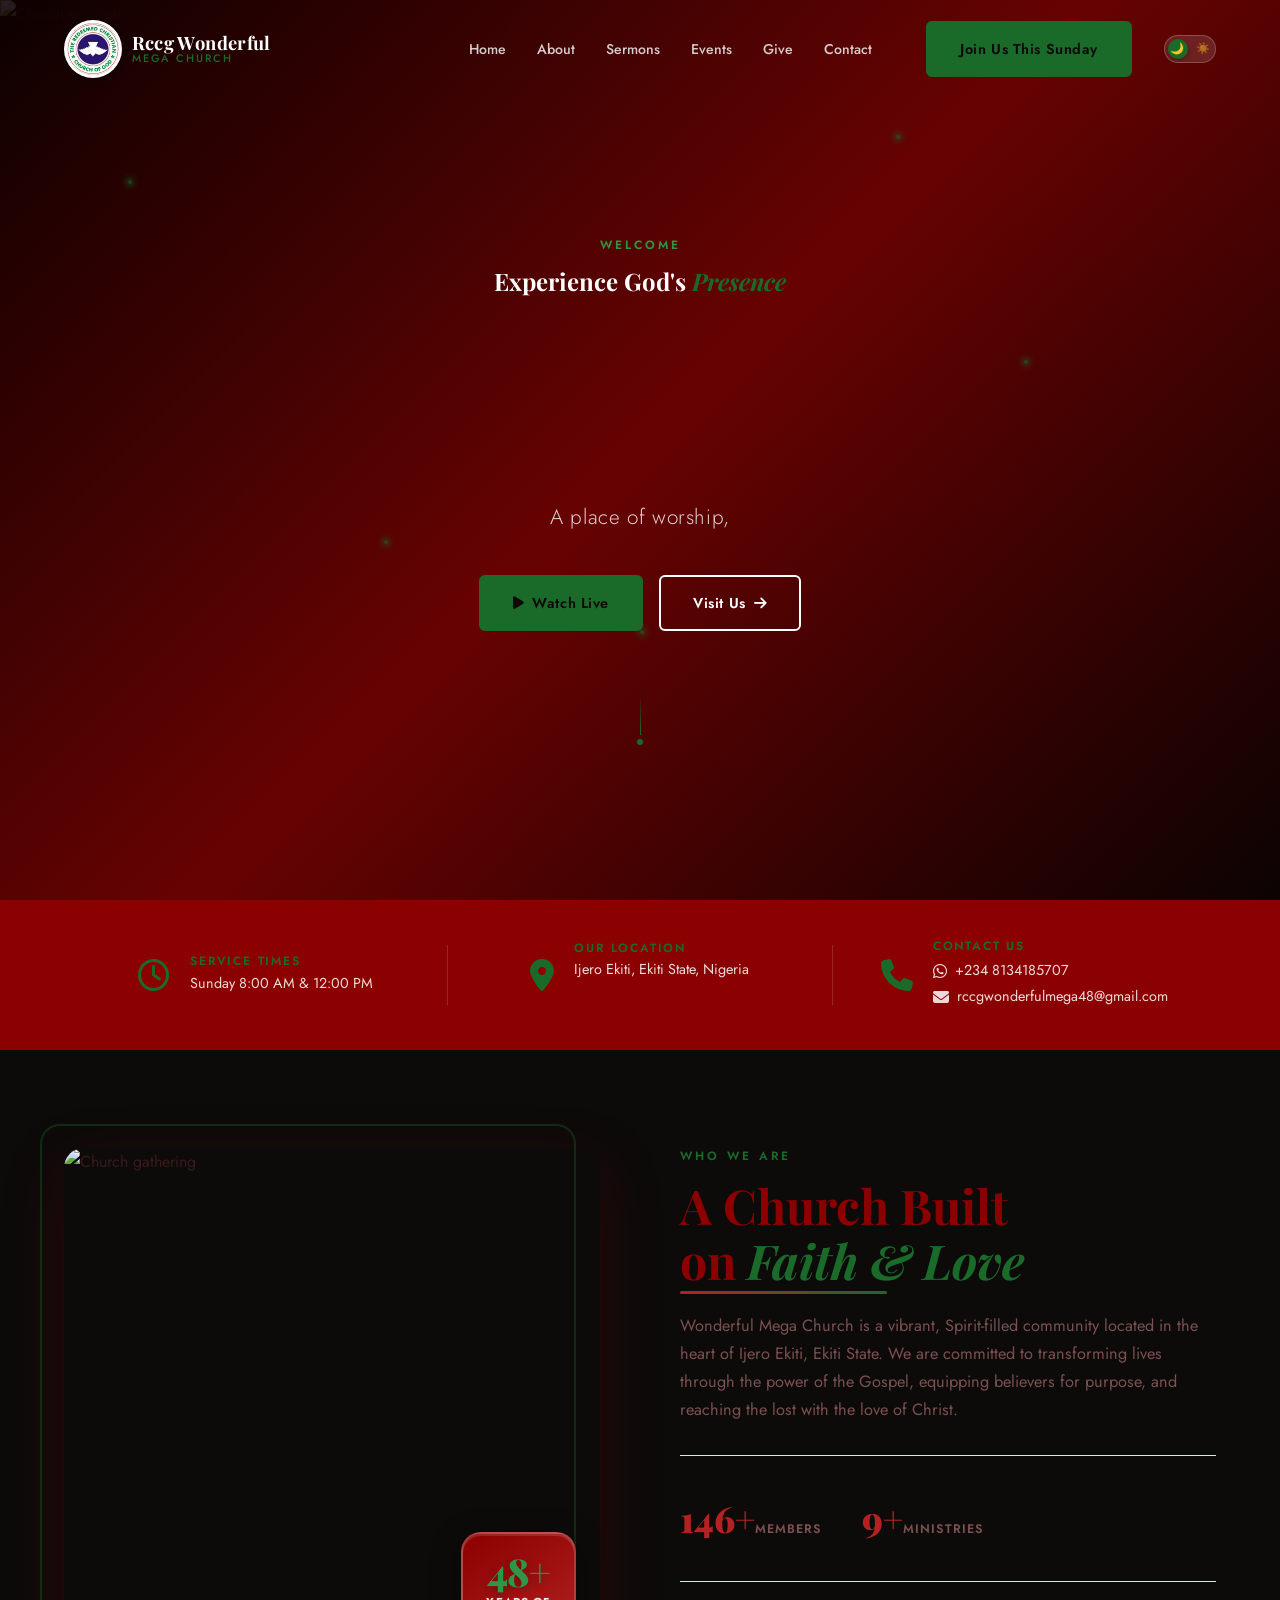
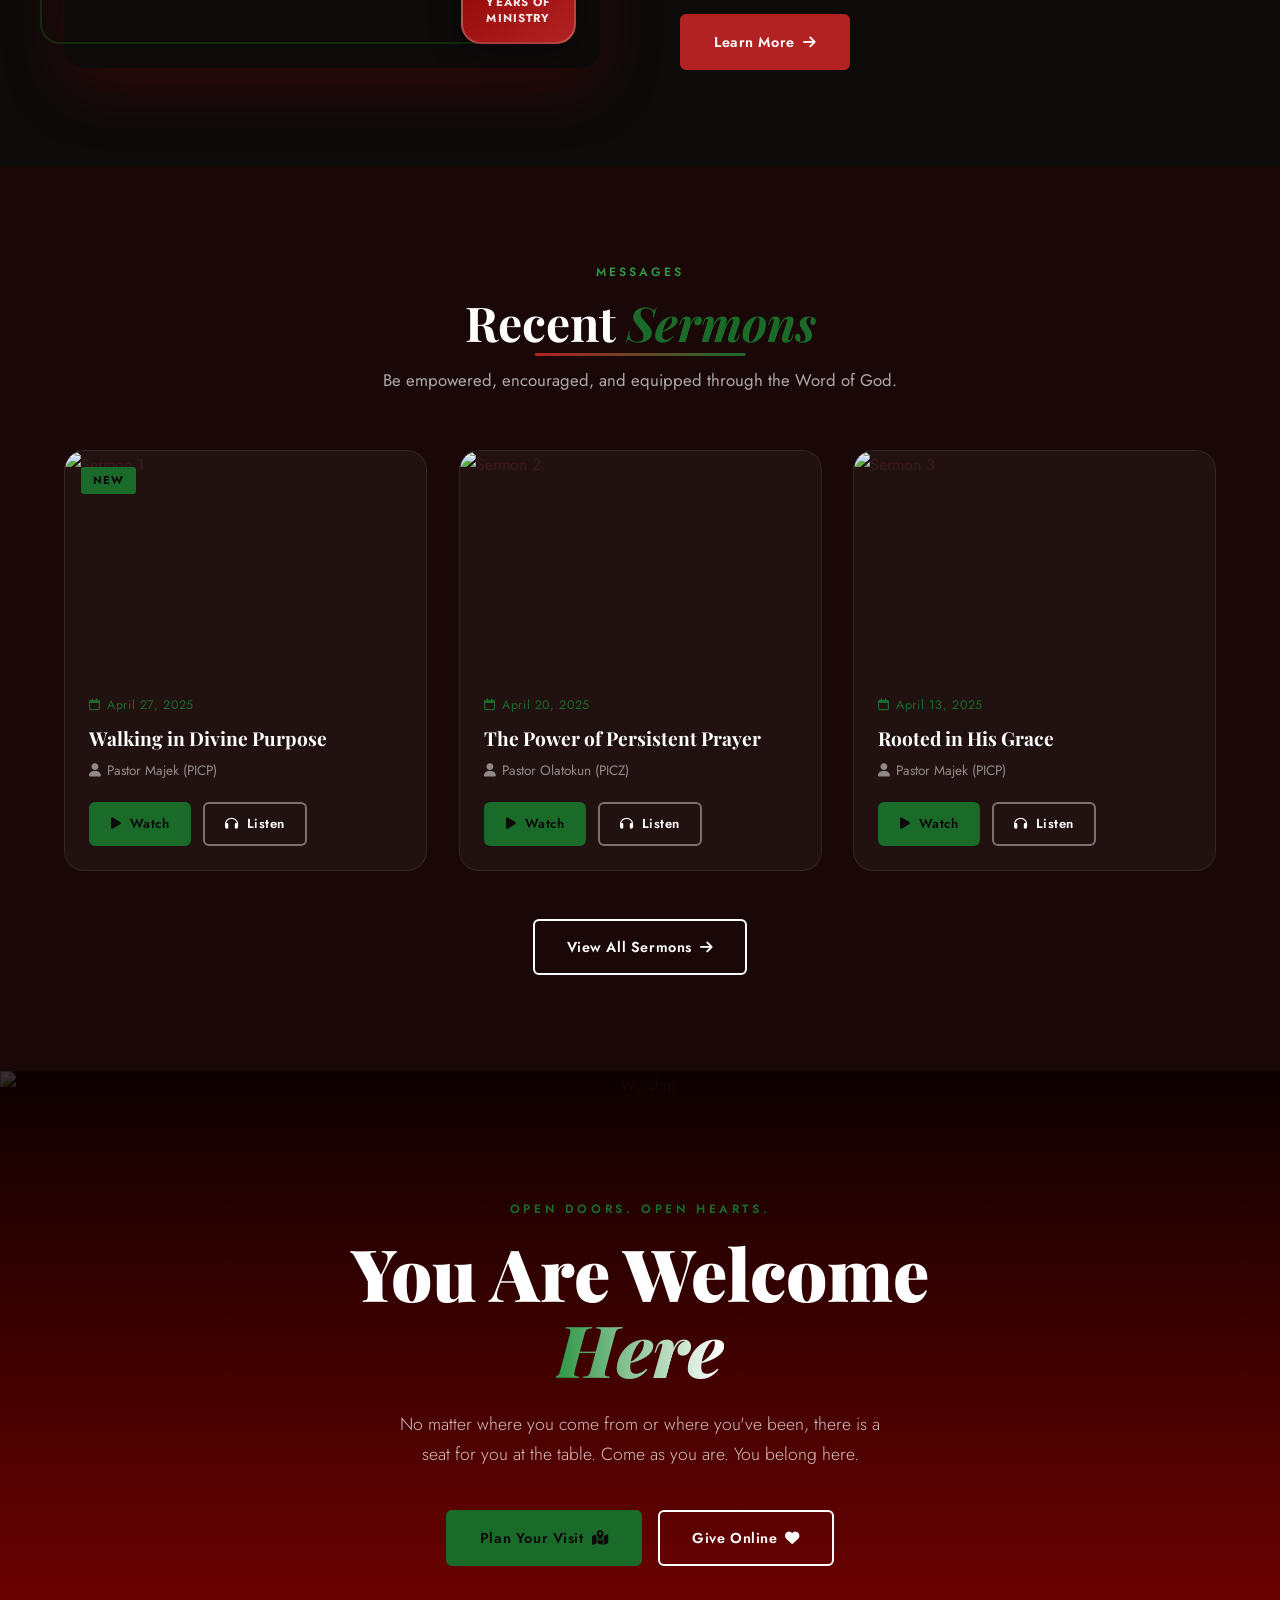
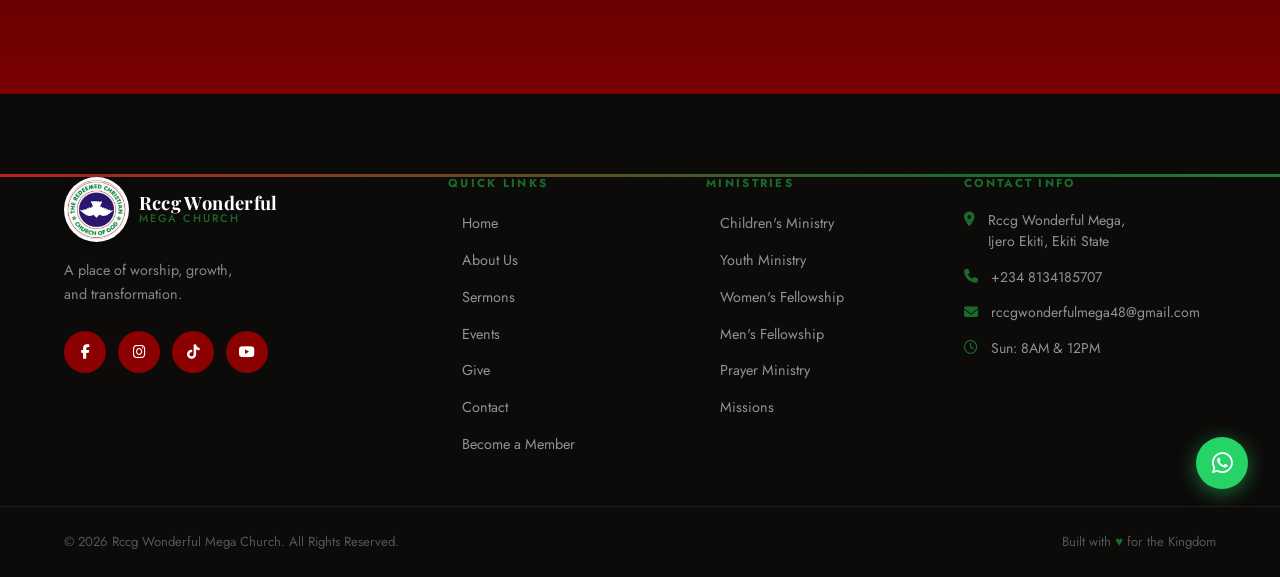
==== index.html @ 162229ba "Add homepage countdown banner and sermon search/filter - index.html: new countdown banner pulling th" ====
<!DOCTYPE html>
<html lang="en" data-theme="dark">
<head>
  <meta charset="UTF-8" />
  <meta name="viewport" content="width=device-width, initial-scale=1.0" />
  <title>Home – RCCG Wonderful Mega</title>
  <link rel="stylesheet" href="style.css" />
  <link rel="preconnect" href="https://fonts.googleapis.com" />
  <link rel="preconnect" href="https://fonts.gstatic.com" crossorigin />
  <link href="https://fonts.googleapis.com/css2?family=Playfair+Display:ital,wght@0,400;0,600;0,700;0,900;1,400;1,700&family=Cormorant+Garamond:wght@300;400;500;600&family=Jost:wght@300;400;500;600;700&display=swap" rel="stylesheet" />
  <link rel="stylesheet" href="https://cdnjs.cloudflare.com/ajax/libs/font-awesome/6.5.0/css/all.min.css" />
</head>
<body class="page-transition">

  <!-- PRELOADER -->
  <div id="preloader">
    <img src="logo.png" alt="RCCG Wonderful Mega" class="preloader-logo" />
    <p class="preloader-text">RCCG Wonderful Mega Church</p>
  </div>

  <!-- HEADER -->
  <header id="header">
    <nav class="navbar container">
      <a href="index.html" class="logo">
        <img src="logo.png" alt="RCCG Wonderful Mega" class="logo-img" />
        <span class="logo-text">
          <span class="logo-top">Rccg Wonderful</span>
          <span class="logo-bottom">Mega Church</span>
        </span>
      </a>
      <ul class="nav-links" id="navLinks">
        <li><a href="index.html"   class="nav-link active">Home</a></li>
        <li><a href="about.html"   class="nav-link ">About</a></li>
        <li><a href="sermons.html" class="nav-link ">Sermons</a></li>
        <li><a href="events.html"  class="nav-link ">Events</a></li>
        <li><a href="give.html"    class="nav-link ">Give</a></li>
        <li><a href="contact.html" class="nav-link ">Contact</a></li>
      </ul>
      <a href="about.html" class="btn btn-gold nav-cta">Join Us This Sunday</a>
      <button class="theme-toggle" id="themeToggle" aria-label="Toggle dark/light mode">
        <span class="theme-icon theme-icon-moon">🌙</span>
        <span class="theme-icon theme-icon-sun">☀️</span>
      </button>
      <button class="hamburger" id="hamburger" aria-label="Toggle menu">
        <span></span><span></span><span></span>
      </button>
    </nav>
  </header>

  <!-- HERO -->
  <section id="home" class="hero">
    <div class="hero-bg">
      <img src="https://images.unsplash.com/photo-1438232992991-995b671e4668?w=1800&q=80" alt="Church worship" class="hero-img" />
      <div class="hero-overlay"></div>
    </div>
    <div class="hero-particles">
      <span class="particle" style="--x:10%;--y:20%;--d:2s"></span>
      <span class="particle" style="--x:80%;--y:40%;--d:3s"></span>
      <span class="particle" style="--x:50%;--y:70%;--d:1.5s"></span>
      <span class="particle" style="--x:30%;--y:60%;--d:2.5s"></span>
      <span class="particle" style="--x:70%;--y:15%;--d:4s"></span>
    </div>
    <div class="hero-content container">
        <p class="section-eyebrow light">Welcome</p> <h1>Experience God's <em>Presence</em></h1>
      <h1 class="hero-title fade-up delay-1">RCCG Wonderful Mega<br /><em>Ekiti Province 10</em></h1>
      <p class="hero-subtitle fade-up delay-2">A place of worship, growth, and transformation</p>
      <div class="hero-buttons fade-up delay-3">
        <a href="sermons.html" class="btn btn-gold"><i class="fa-solid fa-play"></i> Watch Live</a>
        <a href="contact.html" class="btn btn-outline-white">Visit Us <i class="fa-solid fa-arrow-right"></i></a>
      </div>
      <div class="scroll-indicator fade-up delay-4">
        <span class="scroll-line"></span>
        <span class="scroll-dot"></span>
      </div>
    </div>
  </section>

  <!-- NEXT EVENT COUNTDOWN -->
  <section class="countdown-banner" id="countdownBanner" style="display:none;">
    <div class="container countdown-inner">
      <div class="countdown-label">
        <i class="fa-regular fa-calendar-star"></i>
        <span>Next Up: <strong id="countdownEventTitle">—</strong></span>
      </div>
      <div class="countdown-timer" id="countdownTimer">
        <div class="countdown-unit"><span id="cdDays">00</span><small>Days</small></div>
        <div class="countdown-unit"><span id="cdHours">00</span><small>Hrs</small></div>
        <div class="countdown-unit"><span id="cdMins">00</span><small>Min</small></div>
        <div class="countdown-unit"><span id="cdSecs">00</span><small>Sec</small></div>
      </div>
      <a href="events.html" class="btn btn-gold btn-sm">View Details</a>
    </div>
  </section>

  <!-- QUICK INFO BAR -->
  <section class="info-bar">
    <div class="container info-grid">
      <div class="info-item reveal">
        <i class="fa-regular fa-clock info-icon"></i>
        <div><h4>Service Times</h4><p>Sunday 8:00 AM &amp; 12:00 PM</p></div>
      </div>
      <div class="info-divider"></div>
      <div class="info-item reveal delay-1">
        <a href="https://www.google.com/maps/search/RCCG+Wonderful+Mega+Church+Ijero+Ekiti+Ekiti+State+Nigeria" target="_blank" rel="noopener" class="info-link">
          <i class="fa-solid fa-location-dot info-icon"></i>
          <div><h4>Our Location</h4><p>Ijero Ekiti, Ekiti State, Nigeria</p><span class="info-cta">Open in Maps ↗</span></div>
        </a>
      </div>
      <div class="info-divider"></div>
      <div class="info-item reveal delay-2">
        <i class="fa-solid fa-phone info-icon"></i>
        <div>
          <h4>Contact Us</h4>
          <a href="https://wa.me/2348134185707" target="_blank" rel="noopener" class="info-contact-link"><i class="fa-brands fa-whatsapp"></i> +234 8134185707</a>
          <a href="https://mail.google.com/mail/?view=cm&to=rccgwonderfulmega48@gmail.com" target="_blank" rel="noopener" class="info-contact-link"><i class="fa-solid fa-envelope"></i> rccgwonderfulmega48@gmail.com</a>
        </div>
      </div>
    </div>
  </section>

  <!-- ABOUT PREVIEW -->
  <section class="about section-pad">
    <div class="container about-grid">
      <div class="about-image reveal reveal-left">
        <div class="about-img-frame">
          <img src="https://images.unsplash.com/photo-1601142634808-38923eb7c560?w=800&q=80" alt="Church gathering" />
          <div class="about-img-badge">
            <span class="badge-number">48+</span>
            <span class="badge-label">Years of<br>Ministry</span>
          </div>
        </div>
        <div class="about-img-accent"></div>
      </div>
      <div class="about-text reveal reveal-right delay-2">
        <p class="section-eyebrow">Who We Are</p>
        <h2 class="section-title">A Church Built<br />on <em>Faith &amp; Love</em></h2>
        <p class="about-desc">Wonderful Mega Church is a vibrant, Spirit-filled community located in the heart of Ijero Ekiti, Ekiti State. We are committed to transforming lives through the power of the Gospel, equipping believers for purpose, and reaching the lost with the love of Christ.</p>
        <div class="about-stats">
          <div class="stat"><span class="stat-num">300+</span><span class="stat-label">Members</span></div>
          <div class="stat"><span class="stat-num">20+</span><span class="stat-label">Ministries</span></div>
        </div>
        <a href="about.html" class="btn btn-purple">Learn More <i class="fa-solid fa-arrow-right"></i></a>
      </div>
    </div>
  </section>

  <!-- SERMONS PREVIEW -->
  <section class="sermons section-pad bg-dark">
    <div class="container">
      <div class="section-header reveal">
        <p class="section-eyebrow light">Messages</p>
        <h2 class="section-title light">Recent <em>Sermons</em></h2>
        <p class="section-subtitle light">Be empowered, encouraged, and equipped through the Word of God.</p>
      </div>
      <div class="sermon-grid">
        <article class="sermon-card reveal delay-1">
          <div class="sermon-img-wrap">
            <img src="https://images.unsplash.com/photo-1504052434569-70ad5836ab65?w=600&q=80" alt="Sermon 1" />
            <span class="sermon-badge">New</span>
            <div class="sermon-play-overlay"><i class="fa-solid fa-play"></i></div>
          </div>
          <div class="sermon-body">
            <span class="sermon-date"><i class="fa-regular fa-calendar"></i> April 27, 2025</span>
            <h3 class="sermon-title">Walking in Divine Purpose</h3>
            <p class="sermon-preacher"><i class="fa-solid fa-user"></i> Pastor Majek (PICP)</p>
            <div class="sermon-actions">
              <a href="#" class="btn btn-gold btn-sm"><i class="fa-solid fa-play"></i> Watch</a>
              <a href="#" class="btn btn-outline btn-sm"><i class="fa-solid fa-headphones"></i> Listen</a>
            </div>
          </div>
        </article>
        <article class="sermon-card reveal delay-2">
          <div class="sermon-img-wrap">
            <img src="https://images.unsplash.com/photo-1585829365295-ab7cd400c167?w=600&q=80" alt="Sermon 2" />
            <div class="sermon-play-overlay"><i class="fa-solid fa-play"></i></div>
          </div>
          <div class="sermon-body">
            <span class="sermon-date"><i class="fa-regular fa-calendar"></i> April 20, 2025</span>
            <h3 class="sermon-title">The Power of Persistent Prayer</h3>
            <p class="sermon-preacher"><i class="fa-solid fa-user"></i> Pastor Olatokun (PICZ)</p>
            <div class="sermon-actions">
              <a href="#" class="btn btn-gold btn-sm"><i class="fa-solid fa-play"></i> Watch</a>
              <a href="#" class="btn btn-outline btn-sm"><i class="fa-solid fa-headphones"></i> Listen</a>
            </div>
          </div>
        </article>
        <article class="sermon-card reveal delay-3">
          <div class="sermon-img-wrap">
            <img src="https://images.unsplash.com/photo-1544070078-a212eda27b49?w=600&q=80" alt="Sermon 3" />
            <div class="sermon-play-overlay"><i class="fa-solid fa-play"></i></div>
          </div>
          <div class="sermon-body">
            <span class="sermon-date"><i class="fa-regular fa-calendar"></i> April 13, 2025</span>
            <h3 class="sermon-title">Rooted in His Grace</h3>
            <p class="sermon-preacher"><i class="fa-solid fa-user"></i> Pastor Majek (PICP)</p>
            <div class="sermon-actions">
              <a href="#" class="btn btn-gold btn-sm"><i class="fa-solid fa-play"></i> Watch</a>
              <a href="#" class="btn btn-outline btn-sm"><i class="fa-solid fa-headphones"></i> Listen</a>
            </div>
          </div>
        </article>
      </div>
      <div class="section-cta reveal">
        <a href="sermons.html" class="btn btn-outline-white">View All Sermons <i class="fa-solid fa-arrow-right"></i></a>
      </div>
    </div>
  </section>

  <!-- CTA -->
  <section class="cta-section">
    <div class="cta-bg">
      <img src="https://images.unsplash.com/photo-1507692049790-de58290a4334?w=1800&q=80" alt="Worship" />
      <div class="cta-overlay"></div>
    </div>
    <div class="container cta-content reveal">
      <p class="cta-eyebrow">Open Doors. Open Hearts.</p>
      <h2 class="cta-title">You Are Welcome<br /><em>Here</em></h2>
      <p class="cta-text">No matter where you come from or where you've been, there is a seat for you at the table. Come as you are. You belong here.</p>
      <div class="cta-buttons">
        <a href="contact.html" class="btn btn-gold">Plan Your Visit <i class="fa-solid fa-map-location-dot"></i></a>
        <a href="give.html" class="btn btn-outline-white">Give Online <i class="fa-solid fa-heart"></i></a>
      </div>
    </div>
  </section>

  <!-- FOOTER -->
  <footer class="footer">
    <div class="footer-top">
      <div class="container footer-grid">
        <div class="footer-brand">
          <a href="index.html" class="logo logo-light">
            <img src="logo.png" alt="RCCG Wonderful Mega" class="logo-img logo-img-footer" />
            <span class="logo-text">
              <span class="logo-top">Rccg Wonderful</span>
              <span class="logo-bottom">Mega Church</span>
            </span>
          </a>
          <p class="footer-tagline">A place of worship, growth,<br />and transformation.</p>
          <div class="social-links mt-1">
            <a href="#" class="social-link" aria-label="Facebook"><i class="fa-brands fa-facebook-f"></i></a>
            <a href="https://www.instagram.com/rccgwonderfulmega?igsh=MTFpdWI3azFzbWFocg%3D%3D&utm_source=qr" class="social-link" aria-label="Instagram"><i class="fa-brands fa-instagram"></i></a>
            <a href="#" class="social-link" aria-label="TikTok"><i class="fa-brands fa-tiktok"></i></a>
            <a href="#" class="social-link" aria-label="YouTube"><i class="fa-brands fa-youtube"></i></a>
          </div>
        </div>
        <div class="footer-col">
          <h4 class="footer-heading">Quick Links</h4>
          <ul class="footer-links">
            <li><a href="index.html">Home</a></li>
            <li><a href="about.html">About Us</a></li>
            <li><a href="sermons.html">Sermons</a></li>
            <li><a href="events.html">Events</a></li>
            <li><a href="give.html">Give</a></li>
            <li><a href="contact.html">Contact</a></li>
            <li><a href="members.html">Become a Member</a></li>
          </ul>
        </div>
        <div class="footer-col">
          <h4 class="footer-heading">Ministries</h4>
          <ul class="footer-links">
            <li><a href="ministries.html#children">Children's Ministry</a></li>
            <li><a href="ministries.html#youth">Youth Ministry</a></li>
            <li><a href="ministries.html#women">Women's Fellowship</a></li>
            <li><a href="ministries.html#men">Men's Fellowship</a></li>
            <li><a href="ministries.html#prayer">Prayer Ministry</a></li>
            <li><a href="ministries.html#missions">Missions</a></li>
          </ul>
        </div>
        <div class="footer-col">
          <h4 class="footer-heading">Contact Info</h4>
          <ul class="footer-contact-list">
            <li><i class="fa-solid fa-location-dot"></i>
              <a href="https://www.google.com/maps/search/RCCG+Wonderful+Mega+Church+Ijero+Ekiti" target="_blank" class="footer-link-item">Rccg Wonderful Mega,<br/>Ijero Ekiti, Ekiti State</a></li>
            <li><i class="fa-solid fa-phone"></i>
              <a href="https://wa.me/2348134185707" target="_blank" class="footer-link-item">+234 8134185707</a></li>
            <li><i class="fa-solid fa-envelope"></i>
              <a href="https://mail.google.com/mail/?view=cm&to=rccgwonderfulmega48@gmail.com" target="_blank" class="footer-link-item">rccgwonderfulmega48@gmail.com</a></li>
            <li><i class="fa-regular fa-clock"></i> Sun: 8AM &amp; 12PM</li>
          </ul>
        </div>
      </div>
    </div>
    <div class="footer-bottom">
      <div class="container footer-bottom-inner">
        <p>© 2026 Rccg Wonderful Mega Church. All Rights Reserved.</p>
        <p>Built with <span class="heart">♥</span> for the Kingdom</p>
      </div>
    </div>
  </footer>

  <a href="#" class="back-to-top" id="backToTop" aria-label="Back to top">
    <i class="fa-solid fa-chevron-up"></i>
  </a>
  <a href="https://wa.me/2348134185707" target="_blank" rel="noopener" class="whatsapp-float" aria-label="Chat on WhatsApp">
    <i class="fa-brands fa-whatsapp"></i>
  </a>
  <script src="https://cdn.jsdelivr.net/npm/@supabase/supabase-js@2"></script>
  <script src="supabase-config.js"></script>
  <script src="backend.js"></script>
  <script src="script.js"></script>
  <script src="index-page.js"></script>
</body>
</html>
---- style.css ----
/* =====================================================
   Rccg Wonderful Mega CHURCH – style.css
   Deep Red × Forest Green × White | Playfair + Jost
   ===================================================== */

/* ─── CSS VARIABLES ─────────────────────────────────── */
:root {
    --purple-deep:  #8B0000;
    --purple-mid:   #B22222;
    --purple-soft:  #CC3333;
    --purple-glow:  rgba(178, 34, 34, 0.35);
    --gold:         #1A6B2A;
    --gold-light:   #2E9644;
    --gold-pale:    #D4EED8;
    --white:        #FFFFFF;
    --off-white:    #F9F5F0;
    --cream:        #EEF7EE;
    --dark:         #0D0A0A;
    --dark-mid:     #1A0808;
    --text-body:    #3A1A1A;
    --text-muted:   #7A5050;
  
    --font-display: 'Playfair Display', Georgia, serif;
    --font-serif:   'Cormorant Garamond', Georgia, serif;
    --font-sans:    'Jost', sans-serif;
  
    --radius-sm:    6px;
    --radius:       12px;
    --radius-lg:    20px;
    --shadow-sm:    0 2px 12px rgba(139, 0, 0, 0.12);
    --shadow:       0 8px 32px rgba(139, 0, 0, 0.18);
    --shadow-lg:    0 20px 60px rgba(139, 0, 0, 0.25);
  
    --transition:   all 0.35s cubic-bezier(0.4, 0, 0.2, 1);
    --transition-slow: all 0.6s cubic-bezier(0.4, 0, 0.2, 1);
  }
  
  /* ─── RESET & BASE ──────────────────────────────────── */
  *, *::before, *::after { box-sizing: border-box; margin: 0; padding: 0; }
  
  html {
    scroll-behavior: smooth;
    font-size: 16px;
  }
  
  body {
    font-family: var(--font-sans);
    color: var(--text-body);
    background: var(--white);
    overflow-x: hidden;
    line-height: 1.7;
  }
  
  img { max-width: 100%; display: block; }
  a  { text-decoration: none; color: inherit; }
  ul { list-style: none; }
  button { cursor: pointer; border: none; background: none; font-family: inherit; }
  
  /* ─── TYPOGRAPHY ────────────────────────────────────── */
  h1, h2, h3, h4, h5 {
    font-family: var(--font-display);
    line-height: 1.15;
    font-weight: 700;
  }
  em { font-style: italic; color: var(--gold); }
  
  /* ─── UTILITIES ─────────────────────────────────────── */
  .container {
    width: 100%;
    max-width: 1200px;
    margin: 0 auto;
    padding: 0 1.5rem;
  }
  .section-pad { padding: 6rem 0; }
  .bg-dark    { background: var(--dark-mid); }
  .bg-cream   { background: var(--cream); }
  .mt-1       { margin-top: 1.5rem; }
  
  .section-header {
    text-align: center;
    margin-bottom: 3.5rem;
  }
  .section-eyebrow {
    font-family: var(--font-sans);
    font-size: 0.75rem;
    font-weight: 600;
    letter-spacing: 0.25em;
    text-transform: uppercase;
    color: var(--gold);
    margin-bottom: 0.75rem;
  }
  .section-eyebrow.light { color: var(--gold-light); }
  .section-title {
    font-size: clamp(2rem, 4vw, 3rem);
    color: var(--purple-deep);
    margin-bottom: 1rem;
  }
  .section-title.light { color: var(--white); }
  .section-subtitle {
    color: var(--text-muted);
    font-size: 1.05rem;
    max-width: 540px;
    margin: 0 auto;
  }
  .section-subtitle.light { color: rgba(255,255,255,0.65); }
  .section-cta { text-align: center; margin-top: 3rem; }
  
  /* ─── BUTTONS ───────────────────────────────────────── */
  .btn {
    display: inline-flex;
    align-items: center;
    gap: 0.5rem;
    padding: 0.85rem 2rem;
    border-radius: var(--radius-sm);
    font-family: var(--font-sans);
    font-weight: 600;
    font-size: 0.9rem;
    letter-spacing: 0.04em;
    transition: var(--transition);
    cursor: pointer;
    border: 2px solid transparent;
    white-space: nowrap;
  }
  .btn-sm { padding: 0.55rem 1.25rem; font-size: 0.82rem; }
  .full-width { width: 100%; justify-content: center; }
  
  .btn-gold {
    background: var(--gold);
    color: var(--dark);
    border-color: var(--gold);
  }
  .btn-gold:hover {
    background: var(--gold-light);
    border-color: var(--gold-light);
    transform: translateY(-2px);
    box-shadow: 0 8px 24px rgba(26, 107, 42, 0.45);
  }
  
  .btn-purple {
    background: var(--purple-mid);
    color: var(--white);
    border-color: var(--purple-mid);
  }
  .btn-purple:hover {
    background: var(--purple-soft);
    border-color: var(--purple-soft);
    transform: translateY(-2px);
    box-shadow: 0 8px 24px rgba(139, 0, 0, 0.4);
  }
  
  .btn-outline {
    background: transparent;
    color: var(--white);
    border-color: rgba(255,255,255,0.4);
  }
  .btn-outline:hover {
    background: rgba(255,255,255,0.1);
    border-color: var(--white);
  }
  
  .btn-outline-white {
    background: transparent;
    color: var(--white);
    border-color: var(--white);
  }
  .btn-outline-white:hover {
    background: var(--white);
    color: var(--purple-deep);
    transform: translateY(-2px);
  }
  
  /* ─── PRELOADER ─────────────────────────────────────── */
  #preloader {
    position: fixed;
    inset: 0;
    background: var(--dark);
    z-index: 9999;
    display: flex;
    flex-direction: column;
    align-items: center;
    justify-content: center;
    gap: 1rem;
    transition: opacity 0.5s ease, visibility 0.5s ease;
  }
  #preloader.hidden { opacity: 0; visibility: hidden; }
  .preloader-cross {
    font-size: 3.5rem;
    color: var(--gold);
    animation: spinPulse 1.2s ease-in-out infinite;
    filter: drop-shadow(0 0 14px rgba(201, 151, 59, 0.7));
  }
  .preloader-text {
    font-family: var(--font-display);
    color: var(--white);
    letter-spacing: 0.1em;
    font-size: 1.1rem;
    opacity: 0.7;
  }
  @keyframes spinPulse {
    0%,100% { transform: scale(1) rotate(0deg); opacity: 1; }
    50%      { transform: scale(1.2) rotate(180deg); opacity: 0.6; }
  }
  
  /* ─── HEADER / NAV ──────────────────────────────────── */
  #header {
    position: fixed;
    top: 0; left: 0; right: 0;
    z-index: 1000;
    padding: 1.25rem 0;
    transition: var(--transition);
  }
  #header.scrolled {
    background: rgba(14, 4, 20, 0.97);
    backdrop-filter: blur(16px);
    padding: 0.8rem 0;
    box-shadow: 0 4px 30px rgba(0,0,0,0.4);
  }
  
  .navbar {
    display: flex;
    align-items: center;
    gap: 2rem;
  }
  
  /* Logo */
  .logo {
    display: flex;
    align-items: center;
    gap: 0.6rem;
    flex-shrink: 0;
  }
  /* Logo cross icon */
  .logo-cross {
    font-size: 1.6rem;
    color: var(--gold);
    line-height: 1;
    flex-shrink: 0;
    transition: var(--transition);
  }
  .logo:hover .logo-cross {
    transform: rotate(20deg) scale(1.2);
    color: var(--gold-light);
  }
  
  /* Hero logo removed */
  .logo-text {
    display: flex;
    flex-direction: column;
    line-height: 1.1;
  }
  .logo-top {
    font-family: var(--font-display);
    font-size: 1.15rem;
    font-weight: 700;
    color: var(--white);
    letter-spacing: 0.02em;
  }
  .logo-bottom {
    font-family: var(--font-sans);
    font-size: 0.68rem;
    letter-spacing: 0.18em;
    text-transform: uppercase;
    color: var(--gold);
    font-weight: 500;
  }
  
  /* Nav Links */
  .nav-links {
    display: flex;
    align-items: center;
    gap: 0.25rem;
    margin-left: auto;
  }
  .nav-link {
    font-size: 0.88rem;
    font-weight: 500;
    color: rgba(255,255,255,0.8);
    padding: 0.4rem 0.85rem;
    border-radius: var(--radius-sm);
    transition: var(--transition);
    position: relative;
  }
  .nav-link::after {
    content: '';
    position: absolute;
    bottom: 2px; left: 50%; right: 50%;
    height: 2px;
    background: var(--gold);
    border-radius: 2px;
    transition: var(--transition);
  }
  .nav-link:hover,
  .nav-link.active {
    color: var(--white);
  }
  .nav-link:hover::after,
  .nav-link.active::after {
    left: 0.85rem;
    right: 0.85rem;
  }
  
  .nav-cta { margin-left: 0.5rem; }
  
  /* Hamburger */
  .hamburger {
    display: none;
    flex-direction: column;
    gap: 5px;
    padding: 4px;
    margin-left: auto;
  }
  .hamburger span {
    display: block;
    width: 24px;
    height: 2px;
    background: var(--white);
    border-radius: 2px;
    transition: var(--transition);
  }
  .hamburger.open span:nth-child(1) { transform: translateY(7px) rotate(45deg); }
  .hamburger.open span:nth-child(2) { opacity: 0; }
  .hamburger.open span:nth-child(3) { transform: translateY(-7px) rotate(-45deg); }
  
  /* ─── HERO ──────────────────────────────────────────── */
  .hero {
    position: relative;
    height: 100vh;
    min-height: 680px;
    display: flex;
    align-items: center;
    overflow: hidden;
  }
  .hero-bg {
    position: absolute;
    inset: 0;
  }
  .hero-img {
    width: 100%; height: 100%;
    object-fit: cover;
    transform: scale(1.05);
    animation: heroZoom 12s ease forwards;
  }
  @keyframes heroZoom {
    from { transform: scale(1.05); }
    to   { transform: scale(1); }
  }
  .hero-overlay {
    position: absolute;
    inset: 0;
    background: linear-gradient(
      135deg,
      rgba(13, 0, 0, 0.88) 0%,
      rgba(139, 0, 0, 0.72) 50%,
      rgba(13, 0, 0, 0.70) 100%
    );
  }
  
  /* Particles */
  .hero-particles { position: absolute; inset: 0; pointer-events: none; }
  .particle {
    position: absolute;
    left: var(--x); top: var(--y);
    width: 4px; height: 4px;
    background: var(--gold);
    border-radius: 50%;
    animation: floatParticle var(--d) ease-in-out infinite alternate;
    opacity: 0.6;
  }
  @keyframes floatParticle {
    from { transform: translateY(0) scale(1); opacity: 0.6; }
    to   { transform: translateY(-20px) scale(1.5); opacity: 0.2; }
  }
  
  .hero-content {
    position: relative;
    z-index: 2;
    text-align: center;
    color: var(--white);
    padding-top: 5rem;
  }
  
  .hero-eyebrow {
    font-size: 0.8rem;
    font-weight: 600;
    letter-spacing: 0.3em;
    text-transform: uppercase;
    color: var(--gold);
    margin-bottom: 1rem;
  }
  .hero-title {
    font-size: clamp(3rem, 7vw, 5.5rem);
    font-weight: 900;
    line-height: 1.05;
    margin-bottom: 1.25rem;
    text-shadow: 0 4px 30px rgba(0,0,0,0.5);
  }
  .hero-title em {
    color: var(--gold-light);
    font-style: italic;
  }
  .hero-subtitle {
    font-size: clamp(1rem, 2.5vw, 1.3rem);
    color: rgba(255,255,255,0.8);
    margin-bottom: 2.5rem;
    font-weight: 300;
    letter-spacing: 0.03em;
  }
  .hero-buttons {
    display: flex;
    gap: 1rem;
    justify-content: center;
    flex-wrap: wrap;
    margin-bottom: 4rem;
  }
  
  /* Scroll indicator */
  .scroll-indicator {
    display: flex;
    flex-direction: column;
    align-items: center;
    gap: 4px;
  }
  .scroll-line {
    display: block;
    width: 1px;
    height: 40px;
    background: linear-gradient(to bottom, transparent, var(--gold));
    animation: scrollLine 2s ease-in-out infinite;
  }
  .scroll-dot {
    display: block;
    width: 6px; height: 6px;
    border-radius: 50%;
    background: var(--gold);
    animation: scrollDot 2s ease-in-out infinite;
  }
  @keyframes scrollLine { 0%,100%{transform:scaleY(1);opacity:1} 50%{transform:scaleY(0.4);opacity:0.4} }
  @keyframes scrollDot  { 0%,100%{transform:translateY(0);} 50%{transform:translateY(6px);} }
  
  /* Fade-up animations */
  .fade-up        { opacity: 0; transform: translateY(28px); animation: fadeUp 0.8s cubic-bezier(0.4,0,0.2,1) forwards; }
  .delay-1        { animation-delay: 0.2s; }
  .delay-2        { animation-delay: 0.4s; }
  .delay-3        { animation-delay: 0.6s; }
  .delay-4        { animation-delay: 0.8s; }
  @keyframes fadeUp { to { opacity: 1; transform: translateY(0); } }
  
  /* ─── COUNTDOWN BANNER (homepage) ───────────────────── */
  .countdown-banner {
    background: linear-gradient(90deg, var(--gold-dark, #8a6a1f), var(--gold, #C9973B));
    padding: 0.9rem 0;
    position: relative;
    z-index: 3;
  }
  .countdown-inner {
    display: flex;
    align-items: center;
    justify-content: center;
    flex-wrap: wrap;
    gap: 1.5rem 2rem;
  }
  .countdown-label {
    color: #1a1200;
    font-family: var(--font-sans);
    font-size: 0.95rem;
    font-weight: 500;
    display: flex;
    align-items: center;
    gap: 0.5rem;
  }
  .countdown-label strong { font-weight: 700; }
  .countdown-timer { display: flex; gap: 0.6rem; }
  .countdown-unit {
    background: rgba(0,0,0,0.18);
    border-radius: 8px;
    padding: 0.35rem 0.6rem;
    text-align: center;
    min-width: 46px;
  }
  .countdown-unit span {
    display: block;
    font-family: var(--font-serif);
    font-size: 1.15rem;
    font-weight: 700;
    color: #fff;
    line-height: 1;
  }
  .countdown-unit small {
    display: block;
    font-size: 0.6rem;
    letter-spacing: 0.5px;
    text-transform: uppercase;
    color: rgba(255,255,255,0.8);
    margin-top: 2px;
  }
  @media (max-width: 640px) {
    .countdown-inner { flex-direction: column; text-align: center; }
  }

  /* ─── INFO BAR ──────────────────────────────────────── */
  .info-bar {
    background: var(--purple-deep);
    padding: 2.5rem 0;
    position: relative;
    z-index: 3;
  }
  .info-grid {
    display: flex;
    align-items: center;
    justify-content: center;
    gap: 0;
  }
  .info-item {
    display: flex;
    align-items: center;
    gap: 1.25rem;
    flex: 1;
    justify-content: center;
    padding: 0 2rem;
  }
  .info-icon {
    font-size: 2rem;
    color: var(--gold);
    flex-shrink: 0;
  }
  .info-item h4 {
    font-family: var(--font-sans);
    font-size: 0.75rem;
    letter-spacing: 0.15em;
    text-transform: uppercase;
    color: var(--gold);
    margin-bottom: 0.25rem;
    font-weight: 600;
  }
  .info-item p {
    color: rgba(255,255,255,0.85);
    font-size: 0.9rem;
    line-height: 1.5;
  }
  .info-divider {
    width: 1px;
    height: 60px;
    background: rgba(255,255,255,0.15);
    flex-shrink: 0;
  }
  
  /* ─── ABOUT ─────────────────────────────────────────── */
  .about-grid {
    display: grid;
    grid-template-columns: 1fr 1fr;
    gap: 5rem;
    align-items: center;
  }
  
  /* Image */
  .about-image { position: relative; }
  .about-img-frame {
    position: relative;
    border-radius: var(--radius-lg);
    overflow: visible;        /* allow badge to sit inside without clipping */
    box-shadow: var(--shadow-lg);
  }
  .about-img-frame > img {
    width: 100%;
    height: 520px;
    object-fit: cover;
    border-radius: var(--radius-lg);
    transition: var(--transition-slow);
    display: block;
  }
  .about-img-frame:hover > img { transform: scale(1.04); }
  
  .about-img-badge {
    position: absolute;
    bottom: 1.5rem;
    right: 1.5rem;
    background: linear-gradient(145deg, #8B0000, #B22222);
    color: #fff;
    padding: 1.1rem 1.3rem 1rem;
    border-radius: var(--radius-lg);
    text-align: center;
    box-shadow: 0 8px 30px rgba(0,0,0,0.45), 0 2px 0 rgba(255,255,255,0.12) inset;
    border: 2px solid rgba(255,255,255,0.22);
    min-width: 115px;
    z-index: 10;
    transition: var(--transition);
    backdrop-filter: blur(4px);
  }
  .about-img-badge:hover {
    transform: translateY(-4px) scale(1.04);
    box-shadow: 0 18px 50px rgba(139,0,0,0.55);
  }
  
  /* Logo ring inside badge */
  .badge-logo-ring {
    width: 56px;
    height: 56px;
    margin: 0 auto 0.5rem;
    border-radius: 50%;
    background: #fff;
    border: 2px solid rgba(201,151,59,0.6);
    box-shadow: 0 3px 12px rgba(0,0,0,0.25);
    display: flex;
    align-items: center;
    justify-content: center;
    overflow: hidden;
    padding: 3px;
    animation: badgeRingSpin 8s linear infinite;
  }
  @keyframes badgeRingSpin {
    0%   { border-color: var(--gold); box-shadow: 0 0 0 0 rgba(201,151,59,0.5); }
    50%  { border-color: var(--gold-light); box-shadow: 0 0 12px 4px rgba(201,151,59,0.3); }
    100% { border-color: var(--gold); box-shadow: 0 0 0 0 rgba(201,151,59,0.5); }
  }
  .badge-logo-icon {
    width: 100%;
    height: 100%;
    object-fit: contain;
    border-radius: 50%;
  }
  
  .badge-number {
    display: block;
    font-family: var(--font-display);
    font-size: 2.4rem;
    font-weight: 900;
    line-height: 1;
    color: var(--gold-light);
    text-shadow: 0 2px 8px rgba(0,0,0,0.3);
    letter-spacing: -0.02em;
  }
  .badge-label {
    font-size: 0.72rem;
    font-weight: 700;
    letter-spacing: 0.1em;
    text-transform: uppercase;
    line-height: 1.4;
    color: rgba(255,255,255,0.9);
    margin-top: 0.2rem;
    display: block;
  }
  
  .about-img-accent {
    position: absolute;
    top: -1.5rem; left: -1.5rem;
    width: 100%; height: 100%;
    border: 2px solid var(--gold);
    border-radius: var(--radius-lg);
    z-index: -1;
    opacity: 0.35;
  }
  
  /* Text */
  .about-text .section-title { margin-bottom: 1.5rem; }
  .about-desc {
    color: var(--text-muted);
    margin-bottom: 1.25rem;
    font-size: 1.02rem;
  }
  .about-stats {
    display: flex;
    gap: 2.5rem;
    margin: 2rem 0;
    padding: 2rem 0;
    border-top: 1px solid var(--gold-pale);
    border-bottom: 1px solid var(--gold-pale);
  }
  .stat-num {
    display: block;
    font-family: var(--font-display);
    font-size: 2.25rem;
    font-weight: 900;
    color: var(--purple-mid);
  }
  .stat-label {
    font-size: 0.78rem;
    letter-spacing: 0.08em;
    text-transform: uppercase;
    color: var(--text-muted);
    font-weight: 600;
  }
  
  /* ─── SERMONS ───────────────────────────────────────── */
  .sermon-grid {
    display: grid;
    grid-template-columns: repeat(3, 1fr);
    gap: 2rem;
  }
  .sermon-card {
    background: rgba(255,255,255,0.04);
    border: 1px solid rgba(255,255,255,0.08);
    border-radius: var(--radius-lg);
    overflow: hidden;
    transition: var(--transition);
  }
  .sermon-card:hover {
    transform: translateY(-8px);
    box-shadow: 0 24px 60px rgba(0,0,0,0.5);
    border-color: rgba(201,151,59,0.3);
  }
  
  .sermon-img-wrap {
    position: relative;
    overflow: hidden;
  }
  .sermon-img-wrap img {
    width: 100%;
    height: 220px;
    object-fit: cover;
    transition: var(--transition-slow);
  }
  .sermon-card:hover .sermon-img-wrap img { transform: scale(1.06); }
  
  .sermon-play-overlay {
    position: absolute;
    inset: 0;
    background: rgba(45,11,78,0.5);
    display: flex;
    align-items: center;
    justify-content: center;
    opacity: 0;
    transition: var(--transition);
  }
  .sermon-card:hover .sermon-play-overlay { opacity: 1; }
  .sermon-play-overlay i {
    font-size: 2.5rem;
    color: var(--gold);
    filter: drop-shadow(0 0 12px rgba(201,151,59,0.8));
  }
  
  .sermon-badge {
    position: absolute;
    top: 1rem; left: 1rem;
    background: var(--gold);
    color: var(--dark);
    font-size: 0.7rem;
    font-weight: 700;
    letter-spacing: 0.1em;
    text-transform: uppercase;
    padding: 0.25rem 0.75rem;
    border-radius: 3px;
  }
  
  .sermon-body { padding: 1.5rem; }
  .sermon-date {
    font-size: 0.78rem;
    color: var(--gold);
    letter-spacing: 0.05em;
    display: flex;
    align-items: center;
    gap: 0.4rem;
    margin-bottom: 0.6rem;
  }
  .sermon-title {
    font-size: 1.2rem;
    color: var(--white);
    margin-bottom: 0.5rem;
    line-height: 1.3;
  }
  .sermon-preacher {
    font-size: 0.85rem;
    color: rgba(255,255,255,0.5);
    display: flex;
    align-items: center;
    gap: 0.4rem;
    margin-bottom: 1.25rem;
  }
  .sermon-actions { display: flex; gap: 0.75rem; }
  
  /* ─── EVENTS ────────────────────────────────────────── */
  .events-grid {
    display: grid;
    grid-template-columns: repeat(3, 1fr);
    gap: 2rem;
  }
  .event-card {
    background: var(--white);
    border-radius: var(--radius-lg);
    box-shadow: var(--shadow-sm);
    padding: 2rem;
    display: flex;
    gap: 1.5rem;
    align-items: flex-start;
    transition: var(--transition);
    border: 1px solid rgba(139, 0, 0, 0.08);
  }
  .event-card:hover {
    box-shadow: var(--shadow-lg);
    transform: translateY(-6px);
    border-color: var(--gold);
  }
  
  .event-date-badge {
    flex-shrink: 0;
    background: var(--purple-deep);
    color: var(--white);
    border-radius: var(--radius);
    padding: 0.75rem 1rem;
    text-align: center;
    min-width: 64px;
  }
  .event-month {
    display: block;
    font-size: 0.65rem;
    letter-spacing: 0.15em;
    color: var(--gold);
    font-weight: 700;
    text-transform: uppercase;
  }
  .event-day {
    display: block;
    font-family: var(--font-display);
    font-size: 2rem;
    font-weight: 900;
    line-height: 1;
    margin-top: 0.1rem;
  }
  
  .event-tag {
    display: inline-block;
    font-size: 0.68rem;
    font-weight: 700;
    letter-spacing: 0.12em;
    text-transform: uppercase;
    color: var(--gold);
    background: var(--gold-pale);
    padding: 0.2rem 0.65rem;
    border-radius: 3px;
    margin-bottom: 0.5rem;
  }
  .event-title {
    font-size: 1.1rem;
    color: var(--purple-deep);
    margin-bottom: 0.6rem;
    line-height: 1.3;
  }
  .event-desc {
    font-size: 0.88rem;
    color: var(--text-muted);
    margin-bottom: 1rem;
    line-height: 1.6;
  }
  .event-meta {
    display: flex;
    flex-direction: column;
    gap: 0.3rem;
    font-size: 0.8rem;
    color: var(--text-muted);
    margin-bottom: 1.25rem;
  }
  .event-meta span {
    display: flex;
    align-items: center;
    gap: 0.4rem;
  }
  .event-meta i { color: var(--gold); }
  
  /* ─── CALL TO ACTION ────────────────────────────────── */
  .cta-section {
    position: relative;
    padding: 8rem 0;
    text-align: center;
    overflow: hidden;
  }
  .cta-bg {
    position: absolute;
    inset: 0;
  }
  .cta-bg img { width: 100%; height: 100%; object-fit: cover; }
  .cta-overlay {
    position: absolute;
    inset: 0;
    background: linear-gradient(180deg, rgba(13,0,0,0.82) 0%, rgba(139,0,0,0.88) 100%);
  }
  
  .cta-content { position: relative; z-index: 2; color: var(--white); }
  .cta-eyebrow {
    font-size: 0.75rem;
    font-weight: 600;
    letter-spacing: 0.3em;
    text-transform: uppercase;
    color: var(--gold);
    margin-bottom: 1rem;
  }
  .cta-title {
    font-size: clamp(2.8rem, 6vw, 4.5rem);
    font-weight: 900;
    margin-bottom: 1.5rem;
    line-height: 1.05;
  }
  .cta-title em { color: var(--gold-light); }
  .cta-text {
    color: rgba(255,255,255,0.75);
    font-size: 1.1rem;
    max-width: 500px;
    margin: 0 auto 2.5rem;
    font-weight: 300;
  }
  .cta-buttons { display: flex; gap: 1rem; justify-content: center; flex-wrap: wrap; }
  
  /* ─── GIVING ────────────────────────────────────────── */
  .give-inner {
    display: grid;
    grid-template-columns: 1fr 1fr;
    gap: 5rem;
    align-items: center;
  }
  .give-text .section-title { margin-bottom: 1.25rem; }
  .give-desc {
    color: var(--text-muted);
    font-size: 1.02rem;
    margin-bottom: 1.5rem;
  }
  .give-verse {
    font-family: var(--font-serif);
    font-size: 1.3rem;
    font-style: italic;
    color: var(--purple-mid);
    border-left: 4px solid var(--gold);
    padding-left: 1.25rem;
    line-height: 1.5;
  }
  
  .give-options { display: flex; flex-direction: column; gap: 1.5rem; }
  .give-card {
    background: var(--white);
    border: 1px solid var(--gold-pale);
    border-radius: var(--radius-lg);
    padding: 2rem;
    box-shadow: var(--shadow-sm);
    transition: var(--transition);
  }
  .give-card:hover {
    box-shadow: var(--shadow-lg);
    border-color: var(--gold);
    transform: translateY(-4px);
  }
  .give-card-icon {
    width: 52px; height: 52px;
    background: var(--gold-pale);
    border-radius: var(--radius);
    display: flex;
    align-items: center;
    justify-content: center;
    font-size: 1.4rem;
    color: var(--gold);
    margin-bottom: 1rem;
  }
  .give-card h3 {
    font-size: 1.2rem;
    color: var(--purple-deep);
    margin-bottom: 0.5rem;
  }
  .give-card p {
    font-size: 0.9rem;
    color: var(--text-muted);
    margin-bottom: 1.25rem;
    line-height: 1.6;
  }
  
  /* ─── TESTIMONIES ───────────────────────────────────── */
  .testimonies-slider { position: relative; overflow: hidden; }
  .testimonies-track {
    display: flex;
    gap: 2rem;
    transition: transform 0.5s cubic-bezier(0.4, 0, 0.2, 1);
  }
  
  .testimony-card {
    flex: 0 0 calc(33.333% - 1.33rem);
    background: rgba(255,255,255,0.04);
    border: 1px solid rgba(255,255,255,0.08);
    border-radius: var(--radius-lg);
    padding: 2.5rem;
    position: relative;
    transition: var(--transition);
  }
  .testimony-card:hover {
    border-color: rgba(201,151,59,0.35);
    background: rgba(255,255,255,0.07);
  }
  
  .testimony-quote {
    font-family: var(--font-display);
    font-size: 5rem;
    color: var(--gold);
    line-height: 0.5;
    margin-bottom: 1.25rem;
    opacity: 0.6;
  }
  .testimony-text {
    color: rgba(255,255,255,0.8);
    font-size: 0.97rem;
    line-height: 1.75;
    margin-bottom: 2rem;
    font-style: italic;
  }
  .testimony-author {
    display: flex;
    align-items: center;
    gap: 1rem;
  }
  .testimony-author img {
    width: 52px; height: 52px;
    border-radius: 50%;
    object-fit: cover;
    border: 2px solid var(--gold);
  }
  .testimony-author strong {
    display: block;
    color: var(--white);
    font-family: var(--font-sans);
    font-size: 0.95rem;
    font-weight: 600;
  }
  .testimony-author span {
    font-size: 0.78rem;
    color: var(--gold);
    letter-spacing: 0.04em;
  }
  .testimony-stars {
    position: absolute;
    top: 2rem; right: 2rem;
    color: var(--gold);
    font-size: 0.85rem;
    letter-spacing: 0.05em;
  }
  
  /* Slider controls */
  .slider-controls {
    display: flex;
    align-items: center;
    justify-content: center;
    gap: 1.5rem;
    margin-top: 2.5rem;
  }
  .slider-btn {
    width: 44px; height: 44px;
    border-radius: 50%;
    background: rgba(255,255,255,0.08);
    border: 1px solid rgba(255,255,255,0.15);
    color: var(--white);
    font-size: 0.9rem;
    display: flex;
    align-items: center;
    justify-content: center;
    transition: var(--transition);
    cursor: pointer;
  }
  .slider-btn:hover {
    background: var(--gold);
    color: var(--dark);
    border-color: var(--gold);
  }
  .slider-dots { display: flex; gap: 0.5rem; }
  .dot {
    width: 8px; height: 8px;
    border-radius: 50%;
    background: rgba(255,255,255,0.25);
    transition: var(--transition);
    cursor: pointer;
  }
  .dot.active {
    background: var(--gold);
    width: 24px;
    border-radius: 4px;
  }
  
  /* ─── CONTACT ───────────────────────────────────────── */
  .contact-grid {
    display: grid;
    grid-template-columns: 1fr 1.3fr;
    gap: 5rem;
    align-items: start;
  }
  .contact-info .section-title { margin-bottom: 1.5rem; }
  .contact-list {
    display: flex;
    flex-direction: column;
    gap: 1rem;
    margin-bottom: 2rem;
  }
  .contact-list li {
    display: flex;
    align-items: flex-start;
    gap: 1rem;
    color: var(--text-muted);
    font-size: 0.97rem;
    line-height: 1.5;
  }
  .contact-list li i {
    color: var(--gold);
    font-size: 1.1rem;
    margin-top: 0.1rem;
    flex-shrink: 0;
  }
  .social-links { display: flex; gap: 0.75rem; }
  .social-link {
    width: 42px; height: 42px;
    border-radius: 50%;
    background: var(--purple-deep);
    color: var(--white);
    display: flex;
    align-items: center;
    justify-content: center;
    font-size: 0.9rem;
    transition: var(--transition);
  }
  .social-link:hover {
    background: var(--gold);
    color: var(--dark);
    transform: translateY(-3px);
  }
  
  /* Form */
  .contact-form {
    background: var(--off-white);
    border-radius: var(--radius-lg);
    padding: 2.5rem;
    box-shadow: var(--shadow);
  }
  .form-row { display: grid; grid-template-columns: 1fr 1fr; gap: 1.25rem; }
  .form-group {
    display: flex;
    flex-direction: column;
    gap: 0.4rem;
    margin-bottom: 1.25rem;
  }
  .form-group:last-child { margin-bottom: 0; }
  .form-group label {
    font-size: 0.82rem;
    font-weight: 600;
    letter-spacing: 0.06em;
    text-transform: uppercase;
    color: var(--purple-deep);
  }
  .form-group input,
  .form-group textarea {
    padding: 0.8rem 1rem;
    border: 1.5px solid rgba(139, 0, 0, 0.15);
    border-radius: var(--radius-sm);
    font-family: var(--font-sans);
    font-size: 0.95rem;
    color: var(--text-body);
    background: var(--white);
    transition: var(--transition);
    outline: none;
    resize: vertical;
  }
  .form-group input:focus,
  .form-group textarea:focus {
    border-color: var(--purple-mid);
    box-shadow: 0 0 0 3px var(--purple-glow);
  }
  .form-group input::placeholder,
  .form-group textarea::placeholder {
    color: rgba(122, 106, 146, 0.55);
  }
  
  .form-success {
    display: none;
    text-align: center;
    margin-top: 1rem;
    color: #2a7a4e;
    font-weight: 600;
    font-size: 0.95rem;
    background: #e8f7ef;
    padding: 0.75rem;
    border-radius: var(--radius-sm);
  }
  
  /* ─── FOOTER ────────────────────────────────────────── */
  .footer { background: var(--dark); }
  .footer-top { padding: 5rem 0 3rem; }
  .footer-grid {
    display: grid;
    grid-template-columns: 1.6fr 1fr 1fr 1.2fr;
    gap: 3rem;
  }
  .footer-tagline {
    color: rgba(255,255,255,0.5);
    font-size: 0.9rem;
    line-height: 1.7;
    margin: 1rem 0;
  }
  .footer-heading {
    font-family: var(--font-sans);
    font-size: 0.72rem;
    font-weight: 700;
    letter-spacing: 0.2em;
    text-transform: uppercase;
    color: var(--gold);
    margin-bottom: 1.25rem;
  }
  .footer-links { display: flex; flex-direction: column; gap: 0.6rem; }
  .footer-links a {
    font-size: 0.9rem;
    color: rgba(255,255,255,0.55);
    transition: var(--transition);
    display: flex;
    align-items: center;
    gap: 0.5rem;
  }
  .footer-links a::before {
    content: '›';
    color: var(--gold);
    font-size: 1rem;
    opacity: 0;
    transform: translateX(-4px);
    transition: var(--transition);
  }
  .footer-links a:hover {
    color: var(--white);
    padding-left: 0.5rem;
  }
  .footer-links a:hover::before { opacity: 1; transform: translateX(0); }
  
  .footer-contact-list {
    display: flex;
    flex-direction: column;
    gap: 0.9rem;
  }
  .footer-contact-list li {
    display: flex;
    align-items: flex-start;
    gap: 0.8rem;
    font-size: 0.88rem;
    color: rgba(255,255,255,0.55);
    line-height: 1.5;
  }
  .footer-contact-list li i { color: var(--gold); margin-top: 0.15rem; flex-shrink: 0; }
  
  .footer-bottom {
    border-top: 1px solid rgba(255,255,255,0.07);
    padding: 1.5rem 0;
  }
  .footer-bottom-inner {
    display: flex;
    justify-content: space-between;
    align-items: center;
    font-size: 0.82rem;
    color: rgba(255,255,255,0.3);
    flex-wrap: wrap;
    gap: 0.5rem;
  }
  .heart { color: var(--gold); }
  
  /* ─── BACK TO TOP ───────────────────────────────────── */
  .back-to-top {
    position: fixed;
    bottom: 2rem; right: 2rem;
    width: 46px; height: 46px;
    background: var(--gold);
    color: var(--dark);
    border-radius: 50%;
    display: flex;
    align-items: center;
    justify-content: center;
    font-size: 0.9rem;
    z-index: 900;
    opacity: 0;
    visibility: hidden;
    transform: translateY(12px);
    transition: var(--transition);
    box-shadow: 0 4px 20px rgba(201,151,59,0.45);
  }
  .back-to-top.visible {
    opacity: 1;
    visibility: visible;
    transform: translateY(0);
  }
  .back-to-top:hover {
    background: var(--gold-light);
    transform: translateY(-3px);
  }
  
  /* ─── SCROLL REVEAL ─────────────────────────────────── */
  .reveal {
    opacity: 0;
    transform: translateY(36px);
    transition: opacity 0.7s cubic-bezier(0.4, 0, 0.2, 1),
                transform 0.7s cubic-bezier(0.4, 0, 0.2, 1);
  }
  .reveal.visible {
    opacity: 1;
    transform: translateY(0);
  }
  .reveal.delay-1 { transition-delay: 0.12s; }
  .reveal.delay-2 { transition-delay: 0.24s; }
  .reveal.delay-3 { transition-delay: 0.36s; }
  
  /* ─── RESPONSIVE ────────────────────────────────────── */
  @media (max-width: 1024px) {
    .sermon-grid  { grid-template-columns: 1fr 1fr; }
    .events-grid  { grid-template-columns: 1fr; }
    .footer-grid  { grid-template-columns: 1fr 1fr; gap: 2.5rem; }
    .give-inner   { grid-template-columns: 1fr; gap: 3rem; }
    .about-grid   { grid-template-columns: 1fr; gap: 3.5rem; }
    .about-img-badge { right: 1rem; bottom: 1.5rem; min-width: 100px; padding: 1rem 1.1rem; }
    .badge-logo-ring { width: 44px; height: 44px; }
    .badge-number { font-size: 1.9rem; }
    .contact-grid { grid-template-columns: 1fr; gap: 3rem; }
    .testimony-card { flex: 0 0 calc(50% - 1rem); }
  }
  
  @media (max-width: 768px) {
    /* Nav */
    .nav-cta { display: none; }
    .hamburger { display: flex; }
    .nav-links {
      position: fixed;
      top: 0; right: -100%;
      width: 280px;
      height: 100vh;
      background: var(--dark);
      flex-direction: column;
      align-items: flex-start;
      gap: 0;
      padding: 5rem 2rem 2rem;
      transition: right 0.4s cubic-bezier(0.4, 0, 0.2, 1);
      box-shadow: -8px 0 40px rgba(0,0,0,0.5);
      z-index: 999;
      margin-left: 0;
    }
    .nav-links.open { right: 0; }
    .nav-link {
      padding: 0.85rem 0;
      font-size: 1.1rem;
      width: 100%;
      border-bottom: 1px solid rgba(255,255,255,0.06);
    }
    .nav-link::after { display: none; }
  
    /* Sections */
    .section-pad { padding: 4rem 0; }
    .sermon-grid { grid-template-columns: 1fr; }
    .info-grid {
      flex-direction: column;
      gap: 1.5rem;
    }
    .info-divider { width: 80%; height: 1px; }
    .info-item { justify-content: flex-start; padding: 0; }
    .about-stats { gap: 1.5rem; }
    .form-row { grid-template-columns: 1fr; }
  
    /* Testimonies → single card mobile */
    .testimony-card { flex: 0 0 100%; }
  
    .footer-grid { grid-template-columns: 1fr; gap: 2rem; }
    .footer-bottom-inner { flex-direction: column; text-align: center; }
  
    .event-card { flex-direction: column; }
    .give-options { gap: 1rem; }
  }
  
  @media (max-width: 480px) {
    .hero-title { font-size: 2.5rem; }
    .cta-title  { font-size: 2.5rem; }
    .hero-buttons { flex-direction: column; align-items: center; }
    .cta-buttons  { flex-direction: column; align-items: center; }
    .about-img-badge { position: absolute; bottom: 1rem; right: 0.75rem; min-width: 90px; padding: 0.85rem 0.9rem; }
    .badge-logo-ring { width: 36px; height: 36px; }
    .badge-number { font-size: 1.6rem; }
    .about-img-accent { display: none; }
    .hero-logo-img { width: 120px; height: 120px; }
  }
  /* =====================================================
     ADDED: Links styling + Rich Animations
     ===================================================== */
  
  /* ─── INFO BAR LINKS ───────────────────────────────── */
  .info-link {
    display: flex;
    align-items: center;
    gap: 1.25rem;
    text-decoration: none;
    transition: var(--transition);
  }
  .info-link:hover .info-icon { transform: scale(1.2) rotate(-8deg); color: #fff; }
  .info-link:hover p { color: #fff; }
  .info-cta {
    display: inline-block;
    font-size: 0.72rem;
    color: var(--gold-light);
    letter-spacing: 0.08em;
    margin-top: 0.2rem;
    font-weight: 600;
    opacity: 0;
    transform: translateX(-6px);
    transition: var(--transition);
  }
  .info-link:hover .info-cta { opacity: 1; transform: translateX(0); }
  
  .info-contact-link {
    display: flex;
    align-items: center;
    gap: 0.5rem;
    color: rgba(255,255,255,0.85);
    font-size: 0.9rem;
    line-height: 1.8;
    transition: var(--transition);
    text-decoration: none;
  }
  .info-contact-link:hover { color: var(--gold-light); letter-spacing: 0.02em; }
  .info-contact-link i { font-size: 1rem; }
  
  /* ─── CONTACT SECTION LINKS ────────────────────────── */
  .contact-link {
    color: var(--text-muted);
    text-decoration: none;
    transition: var(--transition);
    display: flex;
    align-items: center;
    gap: 0.5rem;
    flex-wrap: wrap;
    line-height: 1.6;
  }
  .contact-link:hover { color: var(--purple-mid); }
  
  .link-badge {
    display: inline-block;
    font-size: 0.68rem;
    font-weight: 700;
    letter-spacing: 0.08em;
    padding: 0.15rem 0.55rem;
    border-radius: 3px;
    background: var(--gold-pale);
    color: var(--gold);
    transition: var(--transition);
  }
  .whatsapp-badge {
    background: #dcf5e7;
    color: #1a7a3a;
  }
  .gmail-badge {
    background: #fce8e6;
    color: #c5221f;
  }
  .contact-link:hover .link-badge {
    transform: translateX(3px);
  }
  
  .whatsapp-link:hover { color: #1a7a3a; }
  .gmail-link:hover    { color: #c5221f; }
  
  /* ─── FOOTER LINK ITEMS ─────────────────────────────── */
  .footer-link-item {
    color: rgba(255,255,255,0.55);
    text-decoration: none;
    transition: var(--transition);
    line-height: 1.5;
  }
  .footer-link-item:hover {
    color: var(--gold-light);
  }
  
  /* =====================================================
     ANIMATIONS LIBRARY
     ===================================================== */
  
  /* ─── 1. TYPING CURSOR on hero eyebrow ─────────────── */
  .hero-eyebrow {
    position: relative;
    display: inline-block;
  }
  .hero-eyebrow::after {
    content: '|';
    margin-left: 2px;
    color: var(--gold-light);
    animation: blink 1s step-end infinite;
  }
  @keyframes blink { 0%,100%{opacity:1} 50%{opacity:0} }
  
  /* ─── 2. SHIMMER on gold buttons ───────────────────── */
  .btn-gold {
    position: relative;
    overflow: hidden;
  }
  .btn-gold::before {
    content: '';
    position: absolute;
    top: 0; left: -75%;
    width: 50%; height: 100%;
    background: linear-gradient(120deg, transparent, rgba(255,255,255,0.35), transparent);
    transform: skewX(-20deg);
    animation: shimmer 3s ease-in-out infinite;
  }
  @keyframes shimmer {
    0%   { left: -75%; }
    60%,100% { left: 125%; }
  }
  
  /* ─── 3. PULSE RING on info icons ──────────────────── */
  .info-icon {
    position: relative;
  }
  .info-icon::after {
    content: '';
    position: absolute;
    inset: -8px;
    border-radius: 50%;
    border: 2px solid var(--gold);
    opacity: 0;
    animation: pulseRing 2.5s ease-out infinite;
  }
  @keyframes pulseRing {
    0%   { transform: scale(0.8); opacity: 0.6; }
    100% { transform: scale(1.6); opacity: 0; }
  }
  
  /* ─── 4. COUNTER NUMBER ROLL ────────────────────────── */
  .stat-num {
    display: inline-block;
    transition: transform 0.4s cubic-bezier(0.4,0,0.2,1);
  }
  .stat:hover .stat-num {
    transform: scale(1.15) translateY(-4px);
    color: var(--purple-soft);
  }
  
  /* ─── 5. CARD 3D TILT on hover ──────────────────────── */
  .sermon-card, .event-card, .testimony-card {
    transform-style: preserve-3d;
    will-change: transform;
  }
  .sermon-card:hover  { transform: perspective(800px) rotateY(-3deg) translateY(-8px); }
  .event-card:hover   { transform: perspective(800px) rotateX(2deg) translateY(-6px); }
  
  /* ─── 6. ANIMATED GRADIENT BORDER on active nav ─────── */
  .nav-link.active {
    background: linear-gradient(var(--dark-mid), var(--dark-mid)) padding-box,
                linear-gradient(90deg, var(--purple-mid), var(--gold), var(--purple-mid)) border-box;
    border: 1.5px solid transparent;
    border-radius: var(--radius-sm);
    background-size: 200% auto;
    animation: borderFlow 3s linear infinite;
  }
  @keyframes borderFlow {
    0%   { background-position: 0% center; }
    100% { background-position: 200% center; }
  }
  
  /* ─── 7. SECTION TITLE UNDERLINE GROW ──────────────── */
  .section-title {
    position: relative;
    display: inline-block;
  }
  .section-title::after {
    content: '';
    position: absolute;
    bottom: -6px; left: 0;
    width: 0; height: 3px;
    background: linear-gradient(90deg, var(--purple-mid), var(--gold));
    border-radius: 2px;
    transition: width 0.7s cubic-bezier(0.4,0,0.2,1) 0.3s;
  }
  .reveal.visible .section-title::after,
  .about-text .section-title::after,
  .give-text .section-title::after { width: 60%; }
  .section-header .section-title::after { left: 50%; transform: translateX(-50%); }
  
  /* ─── 8. HERO PARTICLES — more particles via CSS ────── */
  .particle {
    box-shadow: 0 0 6px 2px var(--gold);
  }
  
  /* ─── 9. STAGGERED REVEAL — slide from left/right ───── */
  .reveal-left {
    opacity: 0;
    transform: translateX(-50px);
    transition: opacity 0.8s cubic-bezier(0.4,0,0.2,1),
                transform 0.8s cubic-bezier(0.4,0,0.2,1);
  }
  .reveal-right {
    opacity: 0;
    transform: translateX(50px);
    transition: opacity 0.8s cubic-bezier(0.4,0,0.2,1),
                transform 0.8s cubic-bezier(0.4,0,0.2,1);
  }
  .reveal-left.visible,
  .reveal-right.visible { opacity: 1; transform: translateX(0); }
  
  /* ─── 10. GIVE CARD SHINE sweep ────────────────────── */
  .give-card {
    position: relative;
    overflow: hidden;
  }
  .give-card::after {
    content: '';
    position: absolute;
    top: -50%; left: -60%;
    width: 40%; height: 200%;
    background: linear-gradient(105deg, transparent, rgba(255,255,255,0.18), transparent);
    transform: skewX(-15deg);
    transition: left 0.6s ease;
  }
  .give-card:hover::after { left: 130%; }
  
  /* ─── 11. SOCIAL LINK BOUNCE ───────────────────────── */
  .social-link:hover {
    animation: bounce 0.4s cubic-bezier(0.4,0,0.2,1);
  }
  @keyframes bounce {
    0%,100% { transform: translateY(-3px); }
    50%      { transform: translateY(-9px); }
  }
  
  /* ─── 12. FOOTER entrance gradient line ────────────── */
  .footer-top {
    position: relative;
  }
  .footer-top::before {
    content: '';
    display: block;
    height: 3px;
    background: linear-gradient(90deg, var(--purple-mid), var(--gold), var(--gold-light), var(--gold), var(--purple-mid));
    background-size: 300% auto;
    animation: gradientSlide 4s linear infinite;
  }
  @keyframes gradientSlide {
    0%   { background-position: 0% center; }
    100% { background-position: 300% center; }
  }
  
  /* ─── 13. SCROLL INDICATOR glow pulse ──────────────── */
  .scroll-dot {
    box-shadow: 0 0 0 0 rgba(201,151,59,0.6);
    animation: scrollDot 2s ease-in-out infinite,
               dotGlow   2s ease-in-out infinite;
  }
  @keyframes dotGlow {
    0%,100% { box-shadow: 0 0 0 0 rgba(26,107,42,0.6); }
    50%      { box-shadow: 0 0 0 8px rgba(26,107,42,0); }
  }
  
  /* ─── 14. BACK-TO-TOP spin on hover ─────────────────── */
  .back-to-top:hover i {
    animation: spinOnce 0.4s ease;
  }
  @keyframes spinOnce {
    from { transform: rotate(0deg); }
    to   { transform: rotate(-360deg); }
  }
  
  /* ─── 15. PRELOADER progress bar ───────────────────── */
  #preloader::after {
    content: '';
    position: absolute;
    bottom: 0; left: 0;
    height: 3px;
    background: linear-gradient(90deg, var(--purple-mid), var(--gold));
    animation: loadBar 0.9s ease forwards;
  }
  @keyframes loadBar {
    from { width: 0; }
    to   { width: 100%; }
  }
  
  /* ─── 16. CTA title word-by-word shimmer ───────────── */
  .cta-title em {
    background: linear-gradient(90deg, var(--gold-light), #fff, var(--gold-light));
    background-size: 200% auto;
    -webkit-background-clip: text;
    -webkit-text-fill-color: transparent;
    background-clip: text;
    animation: textShimmer 3s linear infinite;
  }
  @keyframes textShimmer {
    0%   { background-position: 0% center; }
    100% { background-position: 200% center; }
  }
  
  /* ─── 17. WHATSAPP floating button ─────────────────── */
  .whatsapp-float {
    position: fixed;
    bottom: 5.5rem;
    right: 2rem;
    width: 52px; height: 52px;
    background: #25D366;
    color: #fff;
    border-radius: 50%;
    display: flex;
    align-items: center;
    justify-content: center;
    font-size: 1.5rem;
    z-index: 900;
    box-shadow: 0 4px 20px rgba(37,211,102,0.5);
    transition: var(--transition);
    animation: waPulse 2.5s ease-in-out infinite;
  }
  .whatsapp-float:hover {
    background: #1ebe5d;
    transform: scale(1.12);
  }
  @keyframes waPulse {
    0%,100% { box-shadow: 0 4px 20px rgba(37,211,102,0.5); }
    50%      { box-shadow: 0 4px 35px rgba(37,211,102,0.85), 0 0 0 8px rgba(37,211,102,0.1); }
  }
  
  /* ─── 18. EVENT CARD date badge pulse ──────────────── */
  .event-date-badge {
    animation: datePop 3s ease-in-out infinite;
  }
  @keyframes datePop {
    0%,100% { transform: scale(1); }
    50%      { transform: scale(1.06); }
  }
  
  /* ─── 19. SERMON badge glow ────────────────────────── */
  .sermon-badge {
    animation: badgeGlow 2s ease-in-out infinite;
  }
  @keyframes badgeGlow {
    0%,100% { box-shadow: none; }
    50%      { box-shadow: 0 0 12px rgba(26,107,42,0.8); }
  }
  
  /* ─── 20. HERO title letter-spacing breathe ────────── */
  .hero-title {
    animation: titleBreathe 6s ease-in-out infinite;
    animation-delay: 1s;
  }
  @keyframes titleBreathe {
    0%,100% { letter-spacing: -0.01em; }
    50%      { letter-spacing: 0.02em; }
  }
  
  /* ─── CONTACT FORM SEND OPTIONS ────────────────────── */
  .form-send-options {
    display: flex;
    flex-direction: column;
    gap: 0.85rem;
    margin-top: 0.5rem;
  }
  
  .btn-whatsapp {
    background: #25D366;
    color: #fff;
    border-color: #25D366;
    position: relative;
    overflow: hidden;
  }
  .btn-whatsapp::before {
    content: '';
    position: absolute;
    top: 0; left: -75%;
    width: 50%; height: 100%;
    background: linear-gradient(120deg, transparent, rgba(255,255,255,0.3), transparent);
    transform: skewX(-20deg);
    animation: shimmer 3s ease-in-out infinite;
  }
  .btn-whatsapp:hover {
    background: #1ebe5d;
    border-color: #1ebe5d;
    transform: translateY(-2px);
    box-shadow: 0 8px 24px rgba(37,211,102,0.45);
  }
  
  @media (max-width: 480px) {
    .form-send-options { flex-direction: column; }
  }
  
  /* =====================================================
     LIGHT MODE & DARK MODE THEMING
     Default = Dark Mode  |  [data-theme="light"] = Light
     ===================================================== */
  
  /* ─── LIGHT MODE VARIABLE OVERRIDES ────────────────── */
  [data-theme="light"] {
    --white:        #FFFFFF;
    --off-white:    #F4F4F4;
    --cream:        #EEF7EE;
    --dark:         #1A0808;
    --dark-mid:     #111111;
    --text-body:    #1A0A0A;
    --text-muted:   #5A3A3A;
  
    /* Page background & surface */
    --bg-page:      #F7F3F0;
    --bg-surface:   #FFFFFF;
    --bg-surface-2: #F0EBE8;
    --border-color: rgba(139, 0, 0, 0.12);
  
    /* Card backgrounds */
    --card-bg:      #FFFFFF;
    --card-border:  rgba(139, 0, 0, 0.1);
  }
  
  /* ─── DARK MODE VARIABLE ADDITIONS ─────────────────── */
  :root,
  [data-theme="dark"] {
    --bg-page:      #0D0A0A;
    --bg-surface:   #1A0808;
    --bg-surface-2: #220C0C;
    --border-color: rgba(255,255,255,0.08);
    --card-bg:      rgba(255,255,255,0.04);
    --card-border:  rgba(255,255,255,0.08);
  }
  
  /* ─── BASE BODY THEME ───────────────────────────────── */
  body {
    background: var(--bg-page);
    color: var(--text-body);
    transition: background 0.4s ease, color 0.4s ease;
  }
  
  /* ─── SECTIONS ──────────────────────────────────────── */
  [data-theme="light"] .about          { background: var(--bg-page); }
  [data-theme="light"] .bg-cream       { background: #EDF5ED; }
  [data-theme="light"] .bg-dark        { background: #1C0808; }
  
  [data-theme="light"] .section-title  { color: #6B0000; }
  [data-theme="light"] .section-subtitle { color: #5A3A3A; }
  [data-theme="light"] .about-desc     { color: #5A3A3A; }
  [data-theme="light"] .stat-num       { color: #8B0000; }
  
  /* ─── HEADER ────────────────────────────────────────── */
  [data-theme="light"] #header.scrolled {
    background: rgba(255, 248, 245, 0.97);
    box-shadow: 0 4px 30px rgba(139,0,0,0.15);
  }
  [data-theme="light"] .logo-top        { color: #6B0000; }
  [data-theme="light"] .nav-link        { color: rgba(60,10,10,0.8); }
  [data-theme="light"] .nav-link:hover,
  [data-theme="light"] .nav-link.active { color: #6B0000; }
  [data-theme="light"] .hamburger span  { background: #6B0000; }
  
  /* Mobile nav panel in light mode */
  [data-theme="light"] .nav-links {
    background: #FFF8F5;
  }
  [data-theme="light"] .nav-link {
    border-bottom-color: rgba(139,0,0,0.08);
  }
  
  /* ─── INFO BAR ──────────────────────────────────────── */
  [data-theme="light"] .info-bar { background: #8B0000; }
  
  /* ─── ABOUT SECTION ─────────────────────────────────── */
  [data-theme="light"] .about-stats {
    border-color: #D4EED8;
  }
  
  /* ─── EVENT CARDS ───────────────────────────────────── */
  [data-theme="light"] .event-card {
    background: #FFFFFF;
    border-color: rgba(139,0,0,0.1);
    box-shadow: 0 2px 16px rgba(139,0,0,0.08);
  }
  [data-theme="light"] .event-card:hover {
    box-shadow: 0 16px 48px rgba(139,0,0,0.18);
    border-color: var(--gold);
  }
  [data-theme="light"] .event-title  { color: #6B0000; }
  [data-theme="light"] .event-desc   { color: #5A3A3A; }
  [data-theme="light"] .event-meta   { color: #7A5050; }
  
  /* ─── SERMON CARDS ──────────────────────────────────── */
  [data-theme="light"] .sermon-card {
    background: #FFFFFF;
    border-color: rgba(139,0,0,0.1);
    box-shadow: 0 2px 16px rgba(139,0,0,0.08);
  }
  [data-theme="light"] .sermon-card:hover {
    box-shadow: 0 20px 50px rgba(139,0,0,0.2);
    border-color: rgba(26,107,42,0.4);
  }
  [data-theme="light"] .sermon-title    { color: #3A1A1A; }
  [data-theme="light"] .sermon-preacher { color: #7A5050; }
  [data-theme="light"] .sermon-play-overlay { background: rgba(139,0,0,0.45); }
  
  /* ─── TESTIMONIES ───────────────────────────────────── */
  [data-theme="light"] .testimony-card {
    background: #FFFFFF;
    border-color: rgba(139,0,0,0.1);
    box-shadow: 0 2px 16px rgba(139,0,0,0.08);
  }
  [data-theme="light"] .testimony-card:hover {
    background: #FFF8F5;
    border-color: rgba(26,107,42,0.35);
  }
  [data-theme="light"] .testimony-text  { color: #3A1A1A; }
  [data-theme="light"] .testimony-author strong { color: #3A1A1A; }
  
  /* ─── GIVE CARDS ────────────────────────────────────── */
  [data-theme="light"] .give-card {
    background: #FFFFFF;
    border-color: #D4EED8;
    box-shadow: 0 2px 14px rgba(139,0,0,0.07);
  }
  [data-theme="light"] .give-card h3   { color: #6B0000; }
  [data-theme="light"] .give-card p    { color: #5A3A3A; }
  [data-theme="light"] .give-verse     { color: #8B0000; }
  [data-theme="light"] .give-desc      { color: #5A3A3A; }
  
  /* ─── CONTACT FORM ──────────────────────────────────── */
  [data-theme="light"] .contact-form {
    background: #FFFFFF;
    box-shadow: 0 8px 40px rgba(139,0,0,0.1);
  }
  [data-theme="light"] .contact-list li { color: #5A3A3A; }
  [data-theme="light"] .form-group input,
  [data-theme="light"] .form-group textarea {
    background: #FAF5F2;
    border-color: rgba(139,0,0,0.15);
    color: #1A0A0A;
  }
  [data-theme="light"] .form-group label { color: #6B0000; }
  
  /* ─── FOOTER ────────────────────────────────────────── */
  [data-theme="light"] .footer        { background: #1A0505; }
  [data-theme="light"] .footer-tagline { color: rgba(255,255,255,0.55); }
  
  /* ─── SLIDER BUTTONS ────────────────────────────────── */
  [data-theme="light"] .slider-btn {
    background: rgba(139,0,0,0.08);
    border-color: rgba(139,0,0,0.2);
    color: #6B0000;
  }
  [data-theme="light"] .slider-btn:hover {
    background: var(--gold);
    color: #fff;
    border-color: var(--gold);
  }
  [data-theme="light"] .dot { background: rgba(139,0,0,0.2); }
  
  /* ─── THEME TOGGLE BUTTON ───────────────────────────── */
  .theme-toggle {
    position: relative;
    width: 52px;
    height: 28px;
    background: rgba(255,255,255,0.12);
    border: 1.5px solid rgba(255,255,255,0.2);
    border-radius: 50px;
    display: flex;
    align-items: center;
    justify-content: space-between;
    padding: 0 5px;
    cursor: pointer;
    transition: var(--transition);
    flex-shrink: 0;
    overflow: hidden;
  }
  .theme-toggle::after {
    content: '';
    position: absolute;
    left: 3px;
    width: 20px; height: 20px;
    background: var(--gold);
    border-radius: 50%;
    transition: transform 0.35s cubic-bezier(0.4,0,0.2,1),
                background 0.35s ease;
    box-shadow: 0 2px 6px rgba(0,0,0,0.3);
  }
  [data-theme="light"] .theme-toggle::after {
    transform: translateX(24px);
    background: #8B0000;
  }
  [data-theme="light"] .theme-toggle {
    background: rgba(139,0,0,0.1);
    border-color: rgba(139,0,0,0.25);
  }
  
  .theme-icon {
    font-size: 0.7rem;
    line-height: 1;
    position: relative;
    z-index: 1;
    transition: opacity 0.3s ease;
  }
  .theme-icon-moon { opacity: 1; }
  .theme-icon-sun  { opacity: 0.5; }
  
  [data-theme="light"] .theme-icon-moon { opacity: 0.5; }
  [data-theme="light"] .theme-icon-sun  { opacity: 1; }
  
  .theme-toggle:hover {
    transform: scale(1.05);
    box-shadow: 0 0 0 3px rgba(201,151,59,0.3);
  }
  
  /* ─── SMOOTH THEME TRANSITION ───────────────────────── */
  *, *::before, *::after {
    transition: background-color 0.35s ease,
                border-color 0.35s ease,
                color 0.35s ease,
                box-shadow 0.35s ease;
  }
  /* But don't transition animations/transforms */
  .fade-up, .reveal, .reveal-left, .reveal-right,
  .hero-img, .about-img-frame img, .sermon-img-wrap img {
    transition: opacity 0.7s ease, transform 0.7s ease, background-color 0.35s ease;
  }
  
  /* ─── LIGHT MODE: SCROLLBAR ─────────────────────────── */
  [data-theme="light"] ::-webkit-scrollbar-track { background: #F4F0ED; }
  [data-theme="light"] ::-webkit-scrollbar-thumb { background: #B22222; }
  
  /* ─── PRELOADER theme ───────────────────────────────── */
  [data-theme="light"] #preloader { background: #FFF8F5; }
  [data-theme="light"] .preloader-text { color: #6B0000; }
  /* =====================================================
     MULTI-PAGE STYLES
     ===================================================== */
  
  /* ─── PAGE TRANSITION ───────────────────────────────── */
  body.page-transition {
    animation: pageFadeIn 0.5s ease forwards;
  }
  @keyframes pageFadeIn {
    from { opacity: 0; transform: translateY(16px); }
    to   { opacity: 1; transform: translateY(0); }
  }
  
  /* ─── PAGE HERO (inner pages) ───────────────────────── */
  .page-hero {
    position: relative;
    height: 42vh;
    min-height: 320px;
    display: flex;
    align-items: center;
    overflow: hidden;
    margin-top: 0;
    padding-top: 90px;
  }
  .page-hero-bg {
    position: absolute;
    inset: 0;
  }
  .page-hero-bg img {
    width: 100%; height: 100%;
    object-fit: cover;
  }
  .page-hero-overlay {
    position: absolute;
    inset: 0;
    background: linear-gradient(135deg, rgba(13,0,0,0.88) 0%, rgba(139,0,0,0.75) 100%);
  }
  .page-hero-content {
    position: relative;
    z-index: 2;
    color: var(--white);
    text-align: center;
  }
  .page-hero-title {
    font-size: clamp(2.5rem, 5vw, 4rem);
    font-weight: 900;
    color: var(--white);
    margin-bottom: 1rem;
    line-height: 1.1;
  }
  .page-hero-title em { color: var(--gold-light); }
  
  .page-breadcrumb {
    display: flex;
    align-items: center;
    justify-content: center;
    gap: 0.5rem;
    font-size: 0.85rem;
    color: rgba(255,255,255,0.6);
  }
  .page-breadcrumb a {
    color: var(--gold);
    transition: var(--transition);
  }
  .page-breadcrumb a:hover { color: var(--white); }
  .page-breadcrumb span { color: rgba(255,255,255,0.4); }
  
  /* ─── VISION & MISSION ──────────────────────────────── */
  .vm-grid {
    display: grid;
    grid-template-columns: repeat(3, 1fr);
    gap: 2rem;
  }
  .vm-card {
    background: var(--white);
    border-radius: var(--radius-lg);
    padding: 2.5rem 2rem;
    text-align: center;
    box-shadow: var(--shadow-sm);
    border: 1px solid var(--gold-pale);
    transition: var(--transition);
  }
  .vm-card:hover {
    transform: translateY(-8px);
    box-shadow: var(--shadow-lg);
    border-color: var(--gold);
  }
  .vm-icon {
    width: 64px; height: 64px;
    background: linear-gradient(135deg, var(--purple-deep), var(--purple-mid));
    border-radius: 50%;
    display: flex;
    align-items: center;
    justify-content: center;
    font-size: 1.5rem;
    color: var(--gold);
    margin: 0 auto 1.25rem;
    box-shadow: 0 6px 20px rgba(139,0,0,0.3);
  }
  .vm-card h3 {
    font-size: 1.25rem;
    color: var(--purple-deep);
    margin-bottom: 0.75rem;
  }
  .vm-card p { color: var(--text-muted); font-size: 0.95rem; line-height: 1.7; }
  
  [data-theme="light"] .vm-card { background: #fff; }
  
  /* ─── MINISTRIES GRID ───────────────────────────────── */
  .ministry-grid {
    display: grid;
    grid-template-columns: repeat(3, 1fr);
    gap: 1.75rem;
  }
  .ministry-card {
    background: rgba(255,255,255,0.05);
    border: 1px solid rgba(255,255,255,0.09);
    border-radius: var(--radius-lg);
    padding: 2rem;
    text-align: center;
    transition: var(--transition);
  }
  .ministry-card:hover {
    background: rgba(255,255,255,0.09);
    border-color: rgba(201,151,59,0.35);
    transform: translateY(-6px);
  }
  .ministry-card i {
    font-size: 2rem;
    color: var(--gold);
    margin-bottom: 1rem;
    display: block;
  }
  .ministry-card h4 {
    color: var(--white);
    font-size: 1.1rem;
    margin-bottom: 0.5rem;
  }
  .ministry-card p { color: rgba(255,255,255,0.6); font-size: 0.9rem; line-height: 1.6; }
  a.ministry-card { display: block; text-decoration: none; cursor: pointer; }

  /* ─── MINISTRY DETAIL SECTIONS (ministries.html) ────── */
  .ministry-detail-grid {
    display: grid;
    grid-template-columns: 180px 1fr;
    gap: 3rem;
    align-items: center;
  }
  .ministry-detail-grid.reverse { grid-template-columns: 1fr 180px; }
  .ministry-detail-grid.reverse .ministry-detail-icon { order: 2; }
  .ministry-detail-icon {
    width: 140px;
    height: 140px;
    border-radius: 50%;
    background: rgba(201,151,59,0.12);
    border: 1px solid rgba(201,151,59,0.3);
    display: flex;
    align-items: center;
    justify-content: center;
    font-size: 3rem;
    color: var(--gold-light);
    margin: 0 auto;
  }
  .ministry-detail-text {
    color: var(--text-muted);
    font-size: 1rem;
    line-height: 1.75;
    margin: 1rem 0 1.5rem;
  }
  .bg-dark .ministry-detail-text { color: rgba(255,255,255,0.65); }
  .ministry-meta-list { list-style: none; padding: 0; margin: 0 0 1.75rem; }
  .ministry-meta-list li {
    display: flex;
    align-items: center;
    gap: 0.6rem;
    font-size: 0.92rem;
    color: var(--text-body);
    padding: 0.5rem 0;
    border-bottom: 1px solid var(--border-color);
  }
  .bg-dark .ministry-meta-list li { color: rgba(255,255,255,0.8); border-color: rgba(255,255,255,0.08); }
  .ministry-meta-list li i { color: var(--gold-light); width: 16px; }
  .ministry-detail-cta { display: flex; gap: 1rem; flex-wrap: wrap; }

  @media (max-width: 768px) {
    .ministry-detail-grid, .ministry-detail-grid.reverse {
      grid-template-columns: 1fr;
      text-align: center;
      gap: 1.5rem;
    }
    .ministry-detail-grid.reverse .ministry-detail-icon { order: 0; }
    .ministry-detail-cta { justify-content: center; }
  }

  /* ─── PRAYER WALL (contact.html) ────────────────────── */
  .prayer-wall-grid {
    display: grid;
    grid-template-columns: repeat(3, 1fr);
    gap: 1.5rem;
    margin-top: 2.5rem;
  }
  .prayer-wall-card {
    background: rgba(255,255,255,0.05);
    border: 1px solid rgba(255,255,255,0.09);
    border-radius: var(--radius-lg);
    padding: 1.75rem;
    display: flex;
    flex-direction: column;
  }
  .prayer-wall-card.answered { border-color: rgba(46,150,68,0.4); }
  .prayer-wall-text {
    font-family: var(--font-serif);
    font-style: italic;
    font-size: 1.15rem;
    line-height: 1.5;
    color: #fff;
    margin: 0 0 1.25rem;
    flex: 1;
  }
  .prayer-wall-foot {
    display: flex;
    align-items: center;
    justify-content: space-between;
    font-size: 0.82rem;
    color: rgba(255,255,255,0.5);
  }
  .prayer-wall-name { font-weight: 500; color: rgba(255,255,255,0.7); }
  .pray-btn {
    display: flex;
    align-items: center;
    gap: 0.4rem;
    background: rgba(255,255,255,0.06);
    border: 1px solid rgba(255,255,255,0.15);
    border-radius: 999px;
    padding: 0.4rem 0.9rem;
    font-family: var(--font-sans);
    font-size: 0.82rem;
    color: #fff;
    cursor: pointer;
    transition: var(--transition);
  }
  .pray-btn:hover { background: var(--gold); border-color: var(--gold); }
  .pray-btn:disabled { opacity: 0.6; cursor: default; }
  .prayer-wall-empty { text-align: center; color: rgba(255,255,255,0.5); padding: 2rem; grid-column: 1 / -1; }
  @media (max-width: 900px) { .prayer-wall-grid { grid-template-columns: 1fr 1fr; } }
  @media (max-width: 600px) { .prayer-wall-grid { grid-template-columns: 1fr; } }

  /* ─── SERMON SEARCH ROW ─────────────────────────────── */
  .sermon-search-row {
    display: flex;
    gap: 1rem;
    justify-content: center;
    flex-wrap: wrap;
    margin-bottom: 1.5rem;
  }
  .sermon-search-box {
    display: flex;
    align-items: center;
    gap: 0.6rem;
    background: rgba(255,255,255,0.06);
    border: 1.5px solid rgba(255,255,255,0.15);
    border-radius: 50px;
    padding: 0.6rem 1.2rem;
    min-width: 280px;
    flex: 1;
    max-width: 420px;
  }
  .sermon-search-box i { color: rgba(255,255,255,0.5); }
  .sermon-search-box input {
    background: transparent;
    border: none;
    color: #fff;
    font-family: var(--font-sans);
    font-size: 0.9rem;
    width: 100%;
  }
  .sermon-search-box input:focus { outline: none; }
  .sermon-search-box input::placeholder { color: rgba(255,255,255,0.4); }
  .sermon-preacher-select {
    background: rgba(255,255,255,0.06);
    border: 1.5px solid rgba(255,255,255,0.15);
    border-radius: 50px;
    padding: 0.6rem 1.2rem;
    color: #fff;
    font-family: var(--font-sans);
    font-size: 0.85rem;
    cursor: pointer;
  }
  .sermon-preacher-select option { background: var(--dark, #1a1a1a); color: #fff; }

  /* ─── SERMON FILTERS ────────────────────────────────── */
  .sermon-filters {
    display: flex;
    gap: 0.75rem;
    justify-content: center;
    flex-wrap: wrap;
    margin-bottom: 2.5rem;
  }
  .filter-btn {
    padding: 0.55rem 1.4rem;
    border-radius: 50px;
    border: 1.5px solid rgba(255,255,255,0.2);
    color: rgba(255,255,255,0.7);
    font-family: var(--font-sans);
    font-size: 0.85rem;
    font-weight: 500;
    cursor: pointer;
    background: transparent;
    transition: var(--transition);
  }
  .filter-btn:hover {
    border-color: var(--gold);
    color: var(--gold);
  }
  .filter-btn.active {
    background: var(--gold);
    border-color: var(--gold);
    color: var(--dark);
    font-weight: 700;
  }
  .sermon-card.hidden {
    display: none;
  }
  
  /* ─── GIVE PAGE EXTRAS ──────────────────────────────── */
  .give-ways-list {
    display: flex;
    flex-direction: column;
    gap: 0.75rem;
    margin: 1.5rem 0 2rem;
  }
  .give-way-item {
    display: flex;
    align-items: center;
    gap: 0.75rem;
    color: var(--text-muted);
    font-size: 0.95rem;
  }
  .give-way-item i { color: var(--gold); font-size: 1rem; flex-shrink: 0; }
  
  .giving-types-grid {
    display: grid;
    grid-template-columns: repeat(4, 1fr);
    gap: 1.5rem;
  }
  .giving-type-card {
    background: rgba(255,255,255,0.05);
    border: 1px solid rgba(255,255,255,0.09);
    border-radius: var(--radius-lg);
    padding: 2rem 1.5rem;
    text-align: center;
    transition: var(--transition);
  }
  .giving-type-card:hover {
    background: rgba(255,255,255,0.09);
    border-color: rgba(201,151,59,0.3);
    transform: translateY(-5px);
  }
  .giving-type-card i {
    font-size: 2rem;
    color: var(--gold);
    display: block;
    margin-bottom: 1rem;
  }
  .giving-type-card h4 { color: var(--white); margin-bottom: 0.5rem; font-size: 1.05rem; }
  .giving-type-card p  { color: rgba(255,255,255,0.6); font-size: 0.88rem; line-height: 1.6; }
  
  /* ─── MAP EMBED ─────────────────────────────────────── */
  .map-embed {
    margin-top: 1.5rem;
    border-radius: var(--radius-lg);
    overflow: hidden;
    box-shadow: var(--shadow);
  }
  .map-embed iframe { display: block; }
  
  /* ─── RESPONSIVE — multi-page ───────────────────────── */
  @media (max-width: 1024px) {
    .vm-grid          { grid-template-columns: 1fr 1fr; }
    .ministry-grid    { grid-template-columns: 1fr 1fr; }
    .giving-types-grid{ grid-template-columns: 1fr 1fr; }
  }
  @media (max-width: 768px) {
    .vm-grid          { grid-template-columns: 1fr; }
    .ministry-grid    { grid-template-columns: 1fr 1fr; }
    .giving-types-grid{ grid-template-columns: 1fr 1fr; }
    .page-hero        { height: 36vh; }
  }
  @media (max-width: 480px) {
    .ministry-grid    { grid-template-columns: 1fr; }
    .giving-types-grid{ grid-template-columns: 1fr; }
  }
  
  /* =====================================================
     UPDATE: Logo text restored, VM photo cards, Events bg
     ===================================================== */
  
  /* ─── RESTORE LOGO CROSS TEXT ───────────────────────── */
  .logo-cross {
    font-size: 1.6rem;
    color: var(--gold);
    line-height: 1;
    flex-shrink: 0;
    transition: var(--transition);
  }
  .logo:hover .logo-cross {
    transform: rotate(20deg) scale(1.2);
    color: var(--gold-light);
  }
  .preloader-cross {
    font-size: 3.5rem;
    color: var(--gold);
    animation: spinPulse 1.2s ease-in-out infinite;
    filter: drop-shadow(0 0 14px rgba(201,151,59,0.7));
  }
  /* Hide any leftover image refs */
  .logo-img, .logo-img-footer, .preloader-logo, .hero-logo-wrap, .hero-logo-img,
  .badge-logo-ring, .badge-logo-icon { display: none !important; }
  
  /* ─── VM SECTION (dark bg behind photo cards) ────────── */
  .vm-section {
    background: var(--dark-mid);
    position: relative;
  }
  
  /* ─── VM PHOTO CARDS ────────────────────────────────── */
  .vm-card.vm-card-bg {
    position: relative;
    background-image: var(--vm-img);
    background-size: cover;
    background-position: center;
    border-radius: var(--radius-lg);
    overflow: hidden;
    min-height: 360px;
    display: flex;
    flex-direction: column;
    justify-content: flex-end;
    padding: 0;
    box-shadow: var(--shadow-lg);
    border: none;
    transition: var(--transition);
    cursor: default;
  }
  .vm-card.vm-card-bg:hover {
    transform: translateY(-10px) scale(1.02);
    box-shadow: 0 30px 70px rgba(0,0,0,0.55);
  }
  .vm-card-overlay {
    position: absolute;
    inset: 0;
    background: linear-gradient(
      to bottom,
      rgba(13,0,0,0.2) 0%,
      rgba(139,0,0,0.65) 55%,
      rgba(13,0,0,0.92) 100%
    );
    transition: var(--transition);
  }
  .vm-card.vm-card-bg:hover .vm-card-overlay {
    background: linear-gradient(
      to bottom,
      rgba(13,0,0,0.3) 0%,
      rgba(139,0,0,0.75) 55%,
      rgba(13,0,0,0.96) 100%
    );
  }
  .vm-card-content {
    position: relative;
    z-index: 2;
    padding: 2rem;
    text-align: center;
  }
  .vm-card.vm-card-bg .vm-icon {
    background: rgba(255,255,255,0.12);
    border: 2px solid var(--gold);
    color: var(--gold);
    margin-bottom: 1rem;
    backdrop-filter: blur(4px);
  }
  .vm-card.vm-card-bg h3 {
    color: var(--white);
    font-size: 1.4rem;
    margin-bottom: 0.75rem;
    text-shadow: 0 2px 8px rgba(0,0,0,0.5);
  }
  .vm-card.vm-card-bg p {
    color: rgba(255,255,255,0.85);
    font-size: 0.95rem;
    line-height: 1.7;
    text-shadow: 0 1px 4px rgba(0,0,0,0.4);
  }
  
  /* ─── EVENTS BACKGROUND SECTION ─────────────────────── */
  .events-bg-section {
    position: relative;
    background-image: url('https://images.unsplash.com/photo-1492684223066-81342ee5ff30?w=1800&q=80');
    background-size: cover;
    background-position: center;
    background-attachment: fixed;
  }
  .events-bg-overlay {
    position: absolute;
    inset: 0;
    background: linear-gradient(
      135deg,
      rgba(13,0,0,0.88) 0%,
      rgba(26,0,0,0.82) 50%,
      rgba(13,0,0,0.88) 100%
    );
    z-index: 1;
  }
  /* Make event cards stand out on dark bg */
  .events-bg-section .event-card {
    background: rgba(255,255,255,0.08);
    border-color: rgba(255,255,255,0.12);
    backdrop-filter: blur(8px);
  }
  .events-bg-section .event-card:hover {
    background: rgba(255,255,255,0.14);
    border-color: var(--gold);
    box-shadow: 0 20px 50px rgba(0,0,0,0.5);
  }
  .events-bg-section .event-title { color: var(--white); }
  .events-bg-section .event-desc  { color: rgba(255,255,255,0.75); }
  .events-bg-section .event-meta  { color: rgba(255,255,255,0.6); }
  .events-bg-section .section-title { color: var(--white); }
  .events-bg-section .section-eyebrow { color: var(--gold-light); }
  .events-bg-section .section-subtitle { color: rgba(255,255,255,0.65); }
  
  /* Light mode: don't use fixed attachment on mobile */
  @media (max-width: 768px) {
    .events-bg-section { background-attachment: scroll; }
    .vm-card.vm-card-bg { min-height: 300px; }
  }
/* ── LOGO IMAGE (RCCG) ─────────────────────────────── */
.logo-img {
  width: 58px !important;
  height: 58px !important;
  object-fit: contain !important;
  display: inline-block !important;
  flex-shrink: 0;
  border-radius: 50%;
  background: #fff;
  padding: 3px;
  box-shadow: 0 2px 10px rgba(0,0,0,0.3);
  transition: all 0.35s ease;
}
#header.scrolled .logo-img { width: 48px !important; height: 48px !important; }
.logo:hover .logo-img { transform: scale(1.1) rotate(4deg); box-shadow: 0 4px 18px rgba(178,34,34,0.5); }
.logo-img-footer {
  width: 65px !important;
  height: 65px !important;
  display: inline-block !important;
}
.preloader-logo {
  width: 120px !important;
  height: 120px !important;
  display: block !important;
  object-fit: contain;
  border-radius: 50%;
  background: #fff;
  padding: 6px;
  animation: spinPulse 1.4s ease-in-out infinite;
  box-shadow: 0 0 30px rgba(178,34,34,0.5), 0 0 60px rgba(26,107,42,0.3);
  margin: 0 auto;
}
/* Hide old text cross elements */
.logo-cross { display: none !important; }
/* ─────────────────────────────────────────────
   REGISTRATION / SUBMISSION MODAL (events, prayer, giving)
   ───────────────────────────────────────────── */
.reg-modal-overlay {
  position: fixed;
  inset: 0;
  background: rgba(10,5,5,0.75);
  backdrop-filter: blur(4px);
  display: flex;
  align-items: center;
  justify-content: center;
  z-index: 9999;
  opacity: 0;
  visibility: hidden;
  transition: opacity 0.3s ease, visibility 0.3s ease;
  padding: 1.5rem;
}

.reg-modal-overlay.open {
  opacity: 1;
  visibility: visible;
}

.reg-modal {
  background: var(--bg-card, #1a0808);
  border: 1px solid rgba(255,255,255,0.08);
  border-radius: 16px;
  padding: 2rem;
  max-width: 460px;
  width: 100%;
  max-height: 90vh;
  overflow-y: auto;
  position: relative;
  transform: translateY(20px) scale(0.97);
  transition: transform 0.3s ease;
  box-shadow: 0 20px 60px rgba(0,0,0,0.5);
}

.reg-modal-overlay.open .reg-modal {
  transform: translateY(0) scale(1);
}

.reg-modal-close {
  position: absolute;
  top: 1rem;
  right: 1rem;
  background: none;
  border: none;
  font-size: 1.8rem;
  line-height: 1;
  color: inherit;
  opacity: 0.6;
  cursor: pointer;
  transition: opacity 0.2s ease;
}

.reg-modal-close:hover { opacity: 1; }

.reg-modal-title {
  font-family: var(--font-display);
  color: var(--purple-mid);
  margin-bottom: 1.5rem;
  font-size: 1.4rem;
  padding-right: 1.5rem;
}

[data-theme="light"] .reg-modal {
  background: #fff8f5;
}
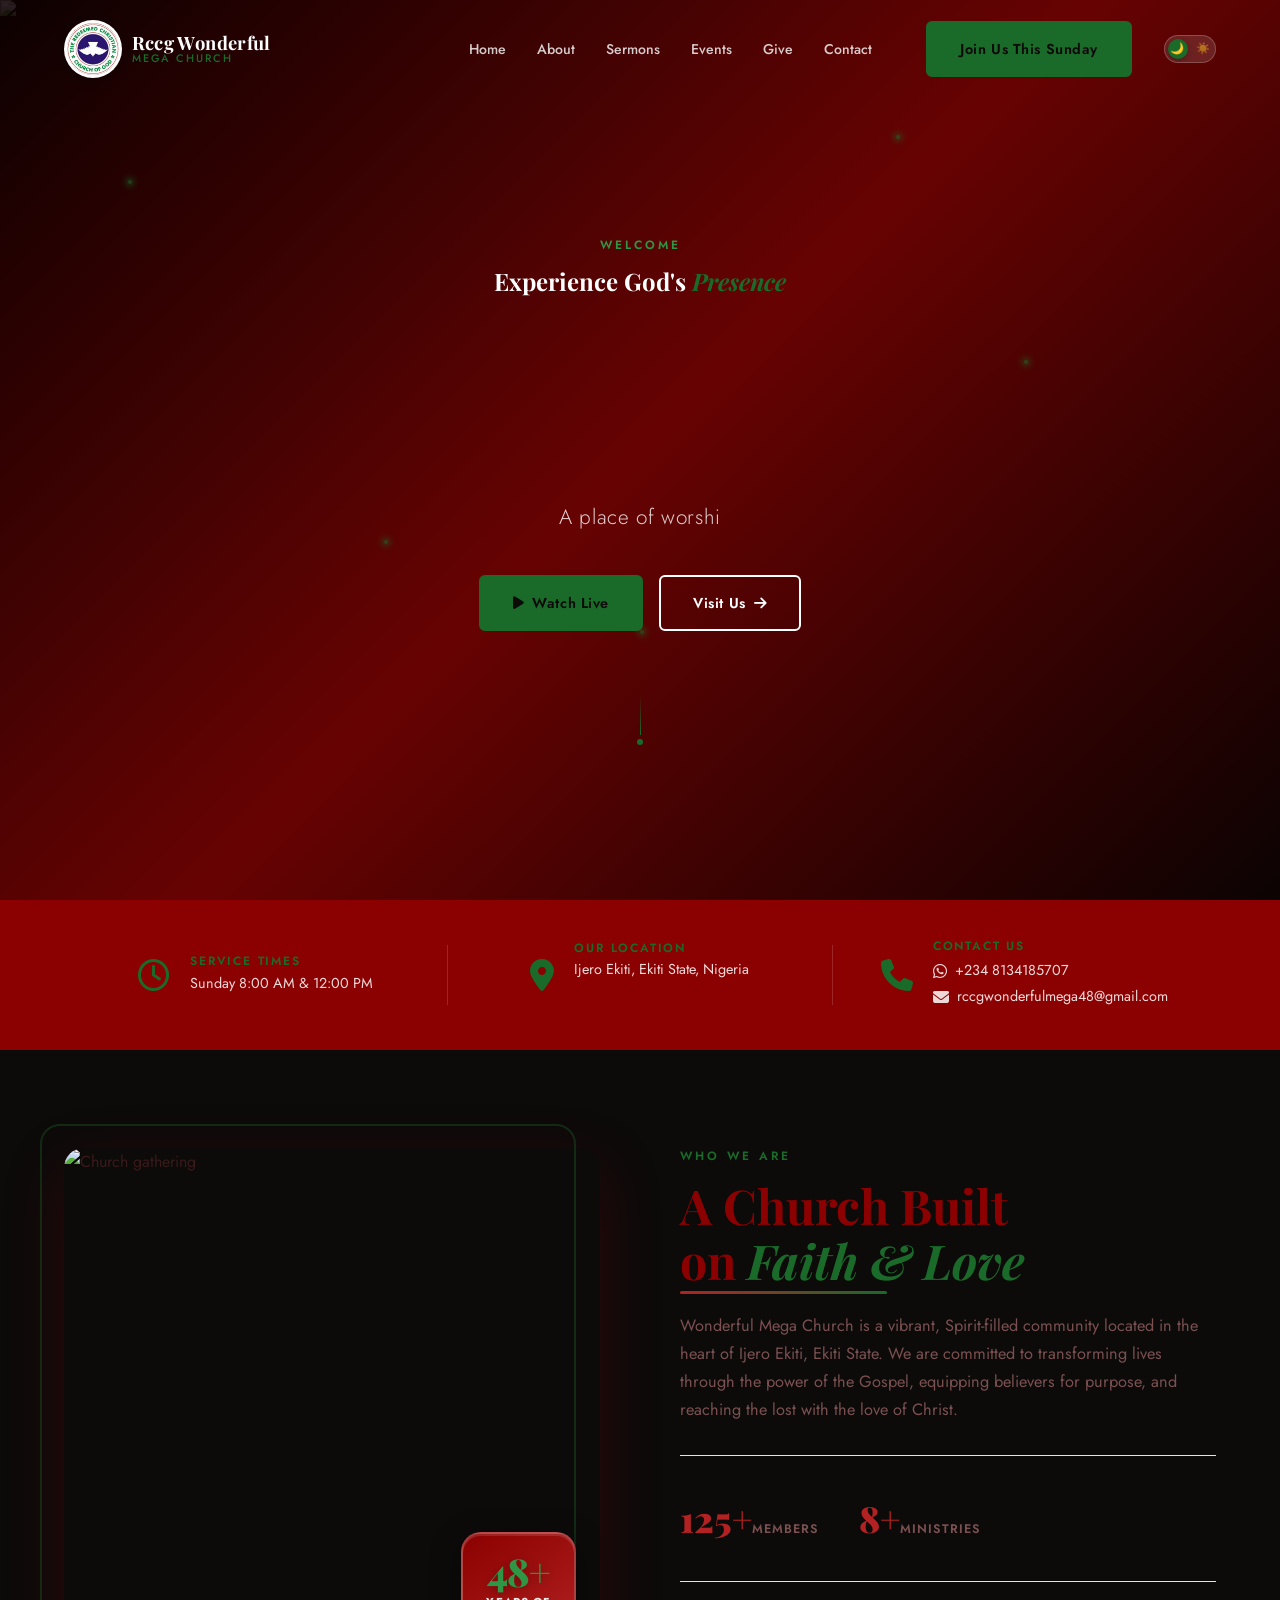
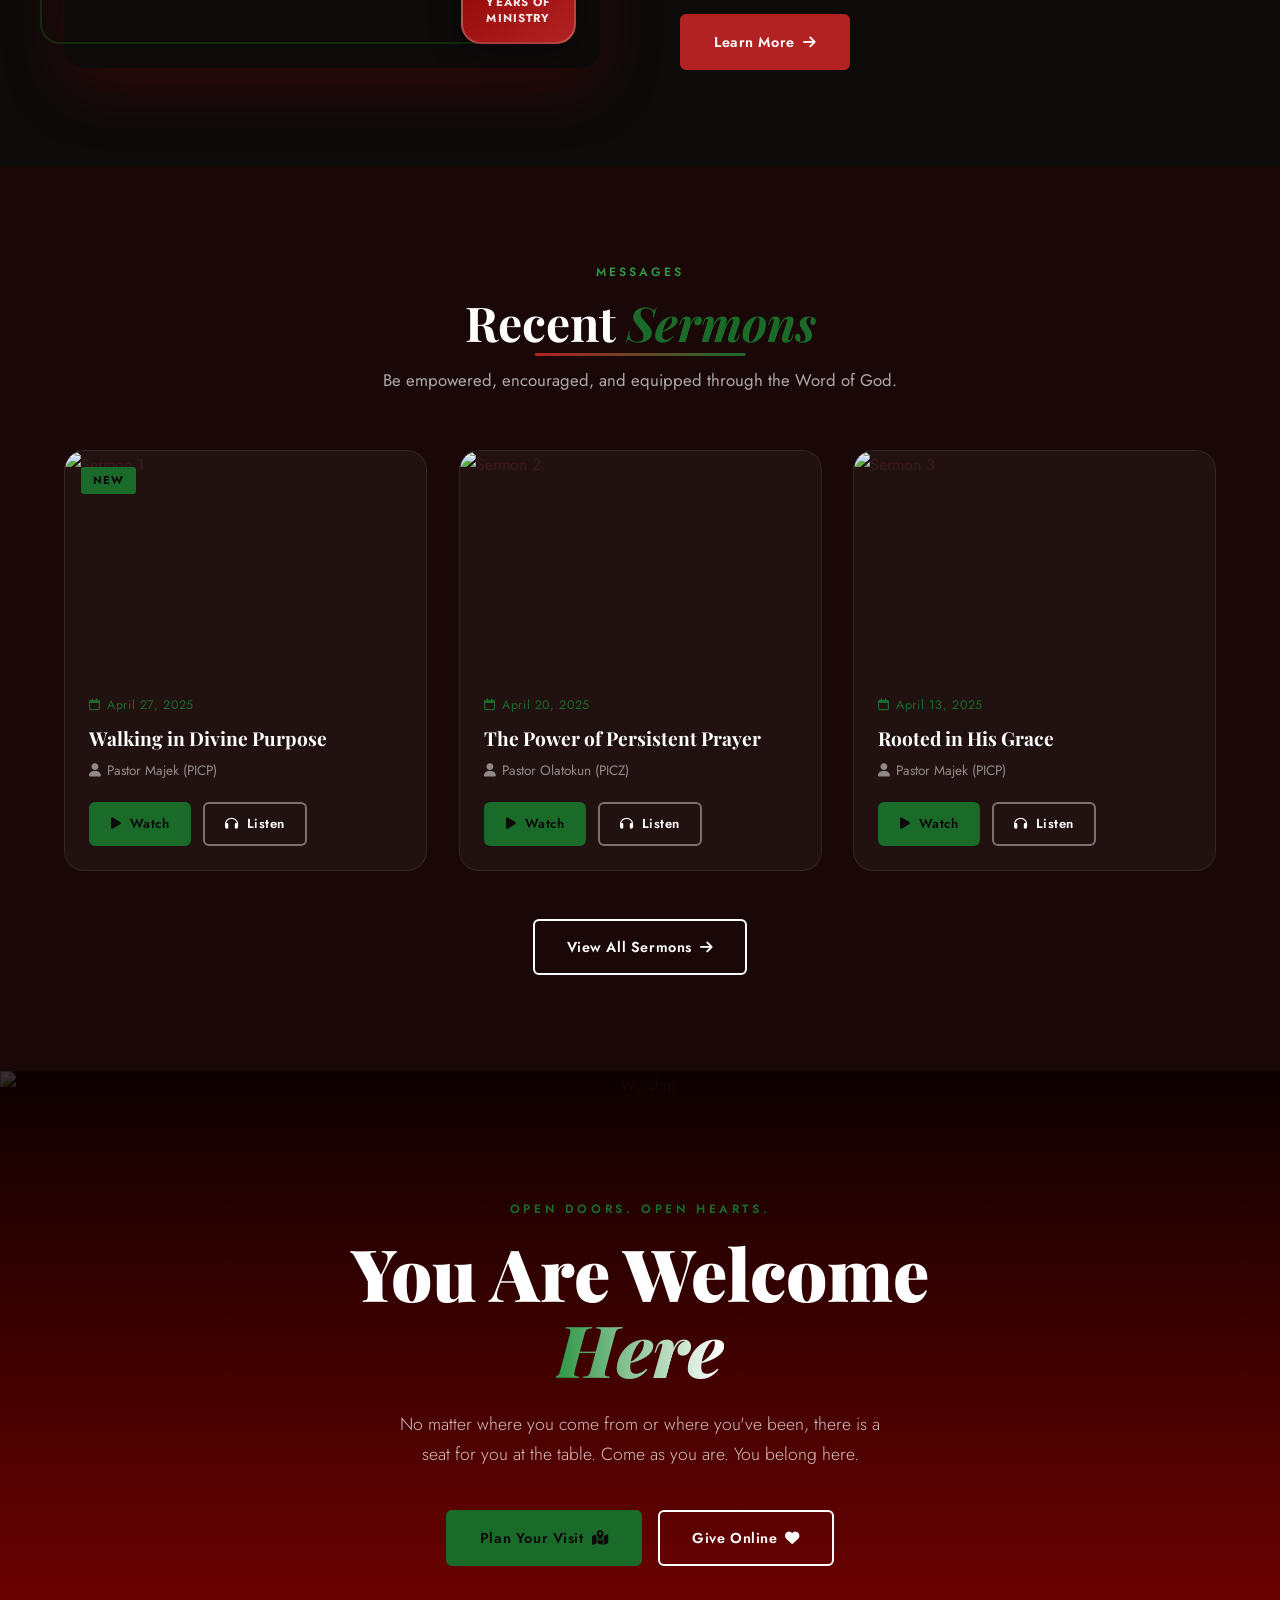
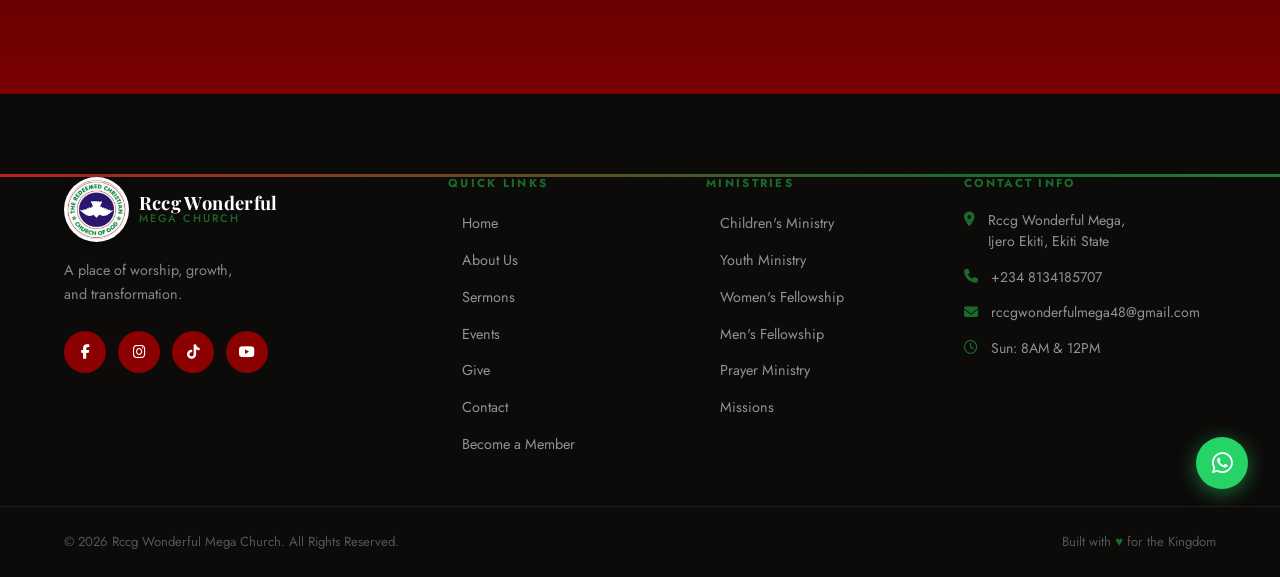
==== commit 4698793e: "Change hero image source in index.html" ====
--- a/index.html
+++ b/index.html
@@ -50,7 +50,7 @@
   <!-- HERO -->
   <section id="home" class="hero">
     <div class="hero-bg">
-      <img src="https://images.unsplash.com/photo-1438232992991-995b671e4668?w=1800&q=80" alt="Church worship" class="hero-img" />
+      <img src="https://www.pinterest.com/pin/1131459106384271332/" />
       <div class="hero-overlay"></div>
     </div>
     <div class="hero-particles">
@@ -300,4 +300,4 @@
   <script src="script.js"></script>
   <script src="index-page.js"></script>
 </body>
-</html>+</html>
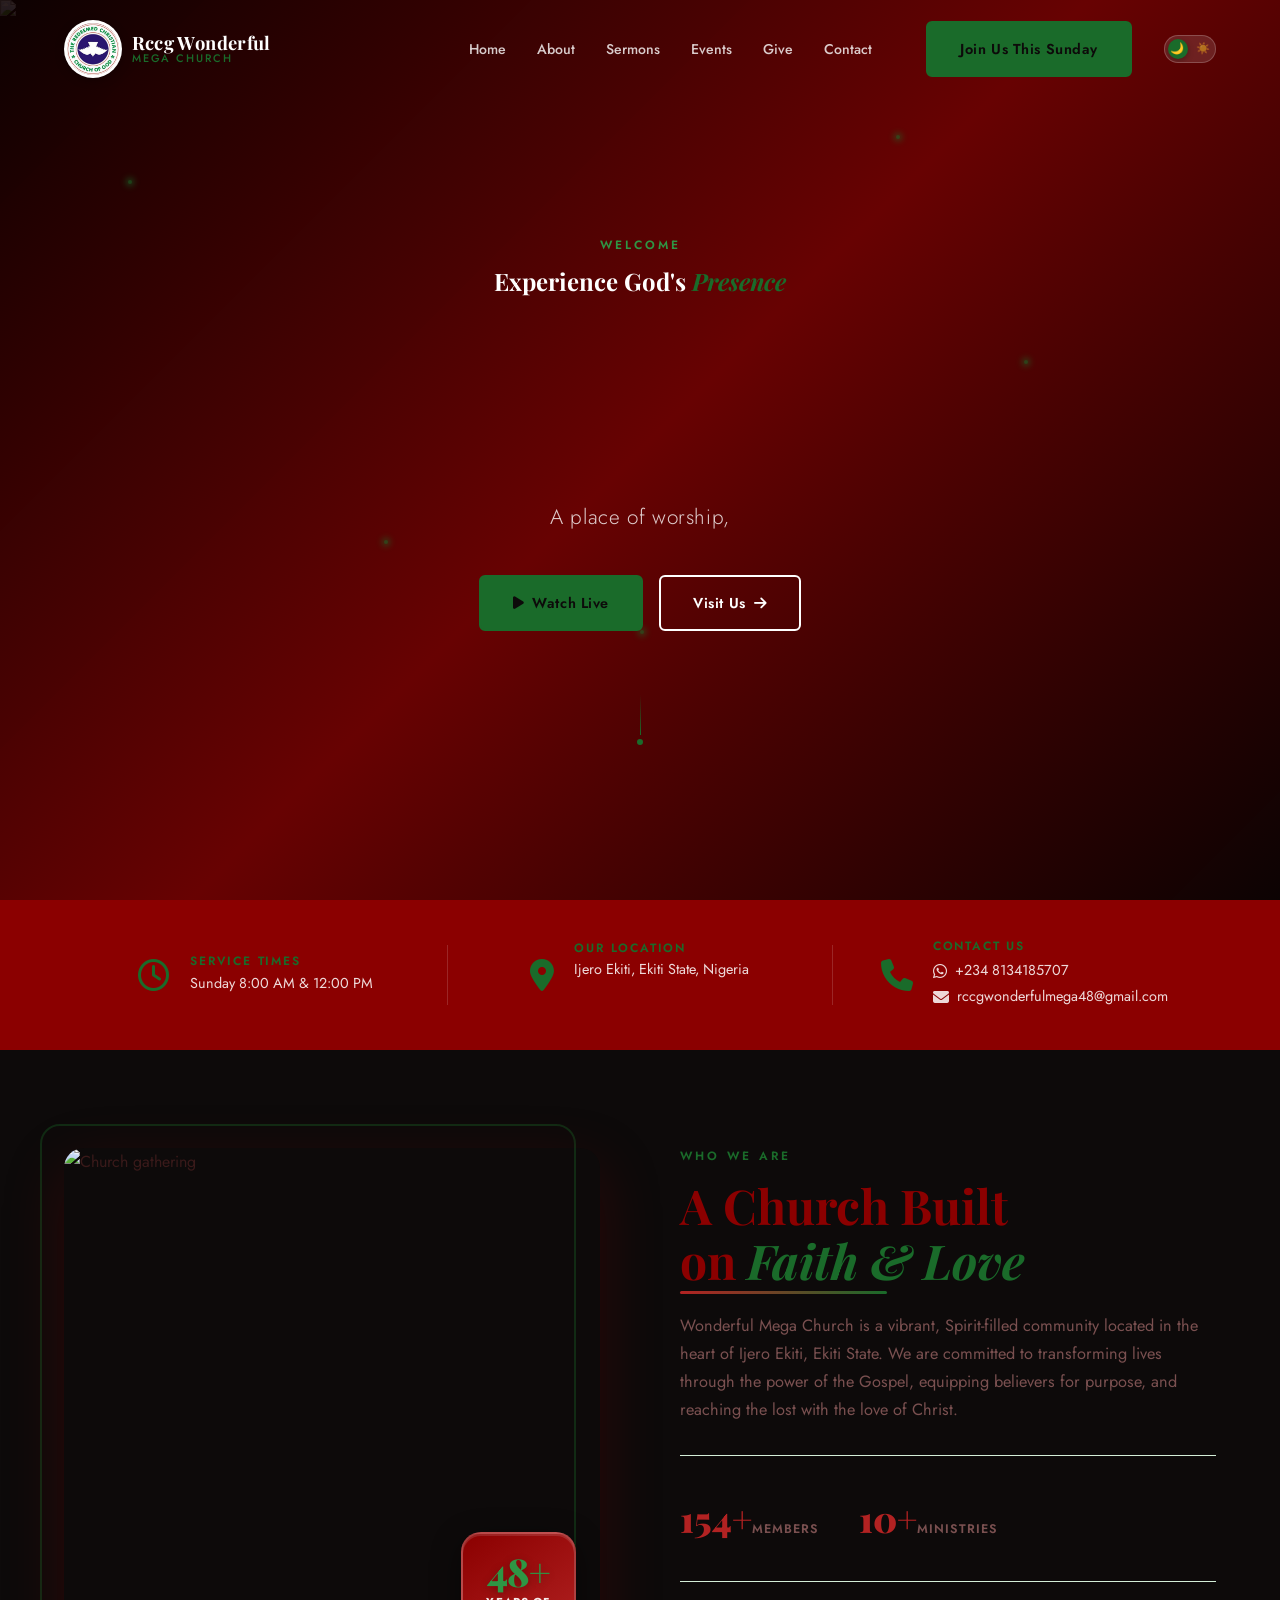
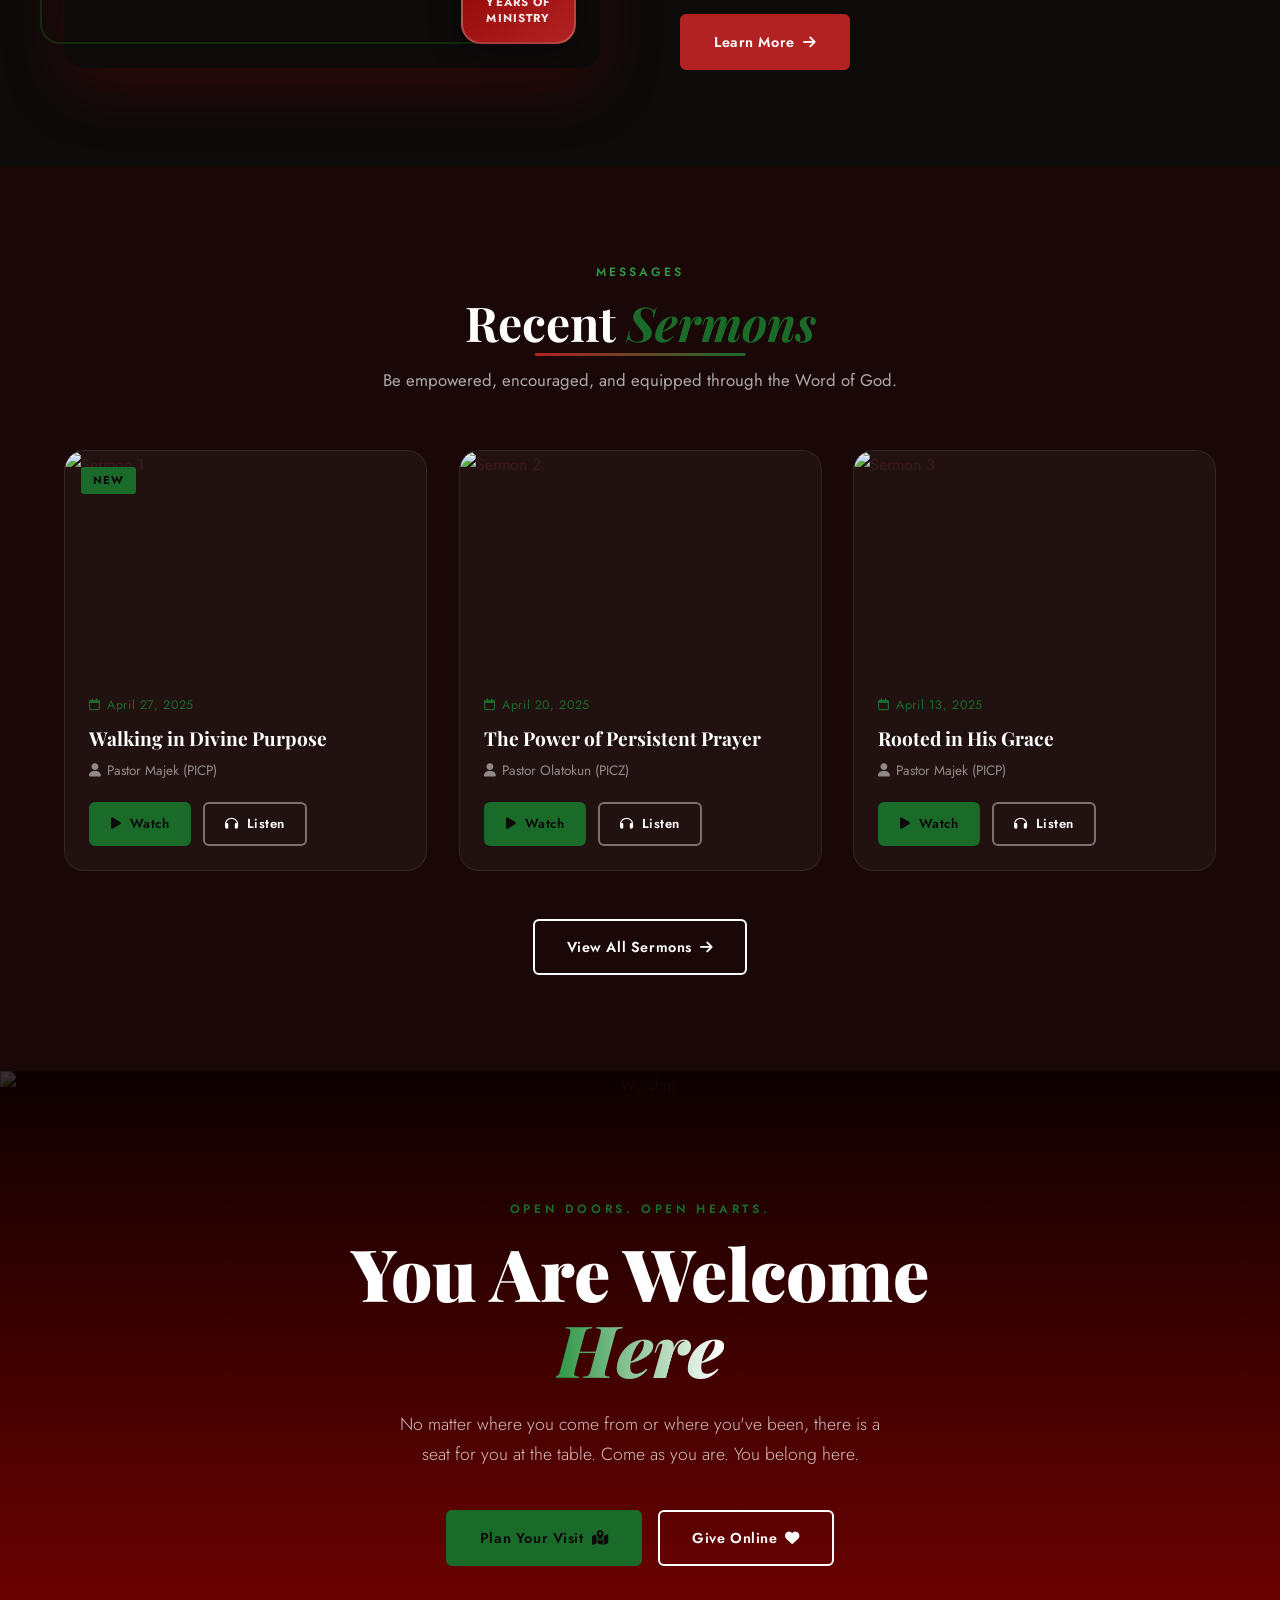
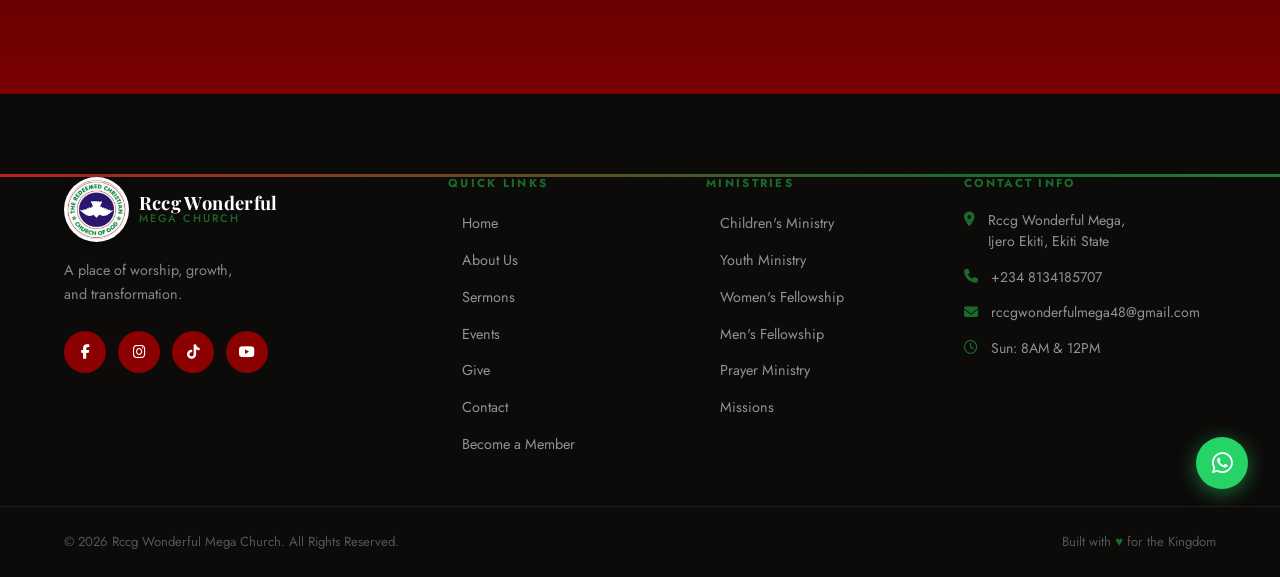
==== commit a365357f: "Update index.html" ====
--- a/index.html
+++ b/index.html
@@ -50,7 +50,7 @@
   <!-- HERO -->
   <section id="home" class="hero">
     <div class="hero-bg">
-      <img src="https://www.pinterest.com/pin/1131459106384271332/" />
+      <img src="https://i.pinimg.com/1200x/5e/1d/03/5e1d03d04fa58bc45c76173b50a5d347.jpg" />
       <div class="hero-overlay"></div>
     </div>
     <div class="hero-particles">
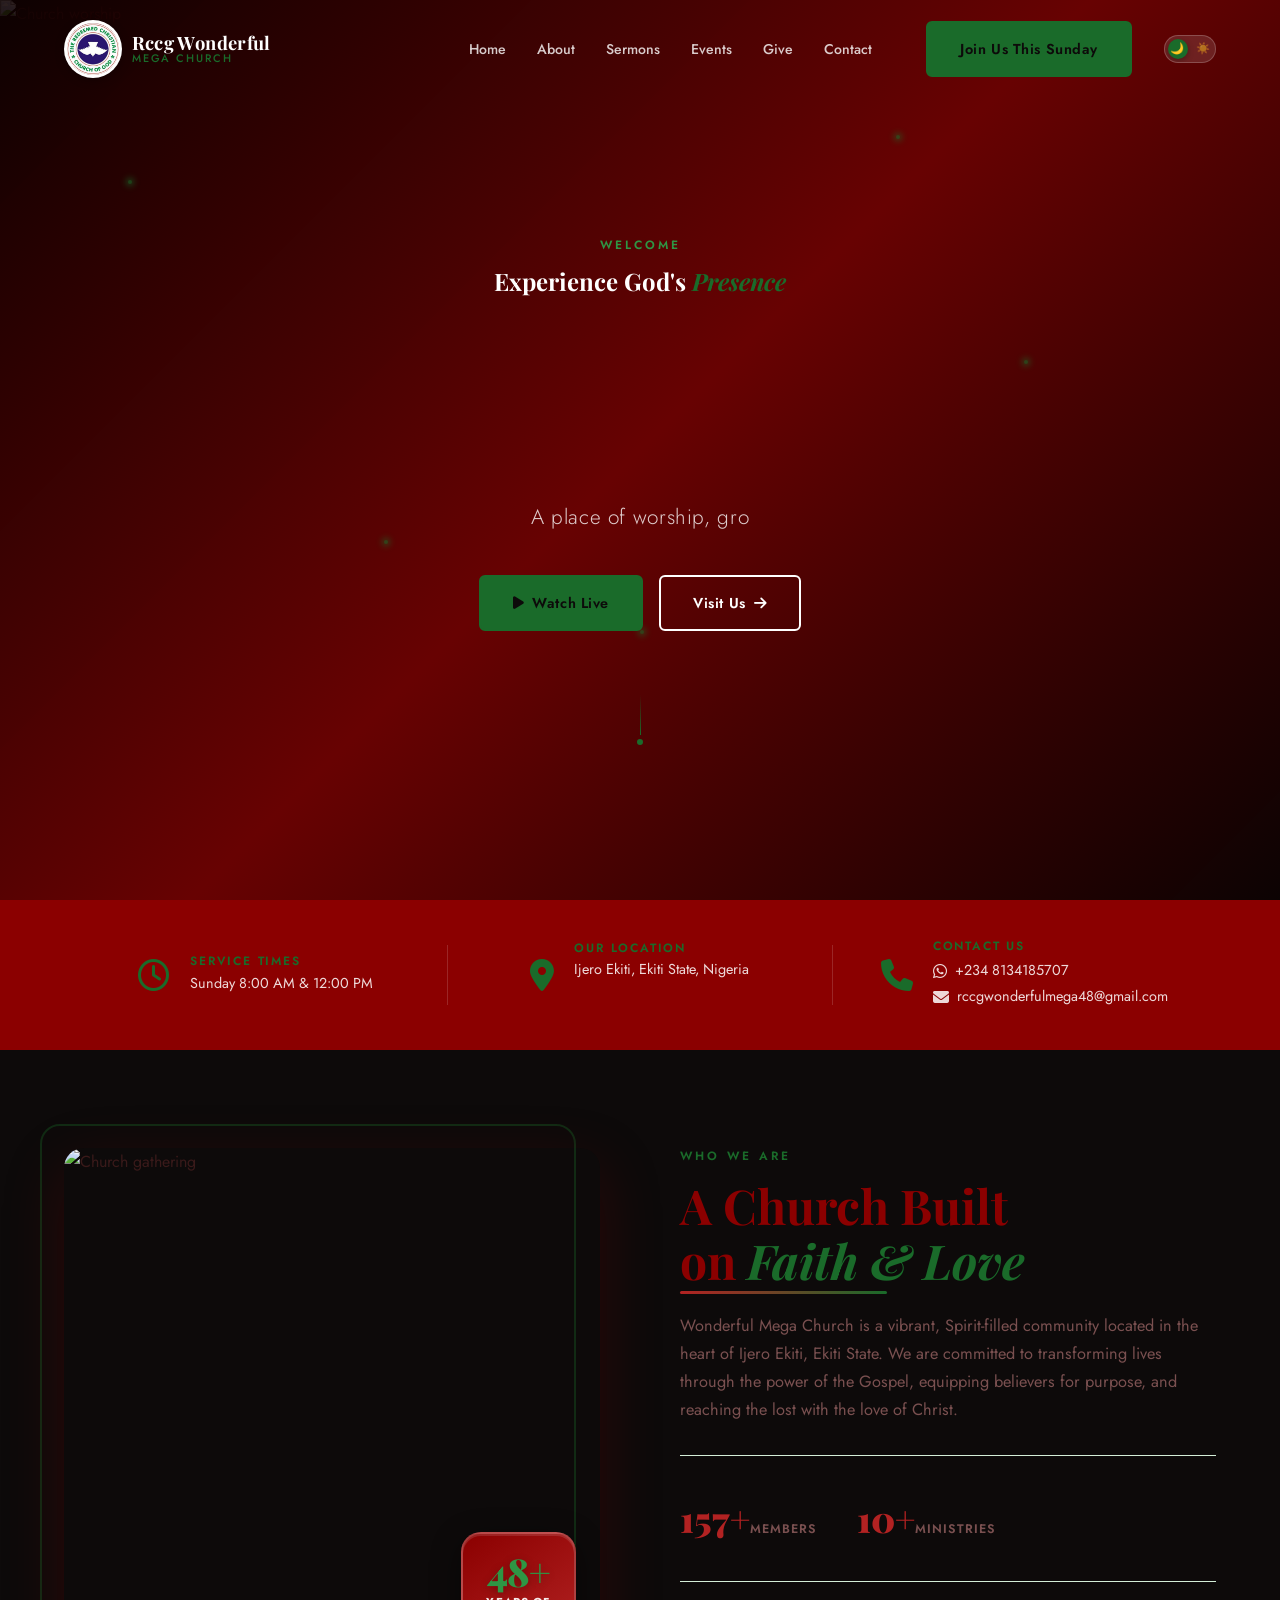
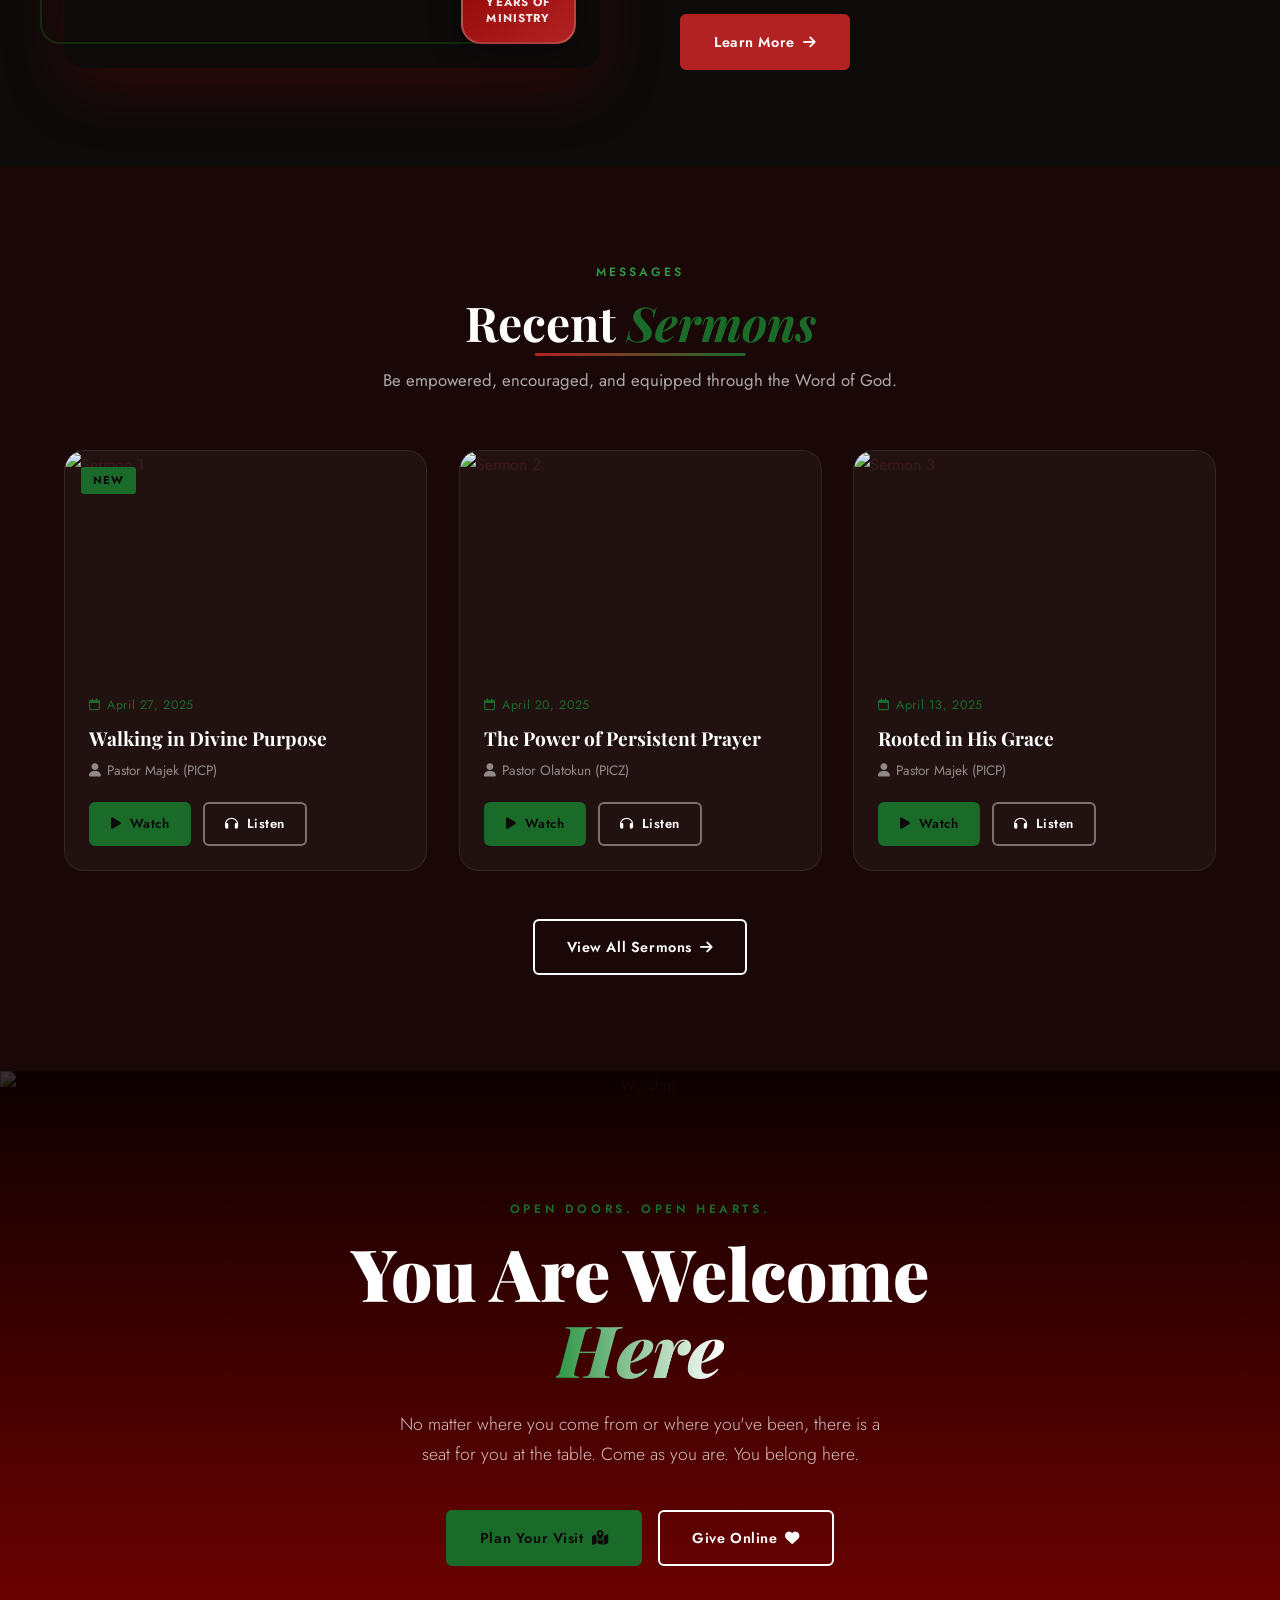
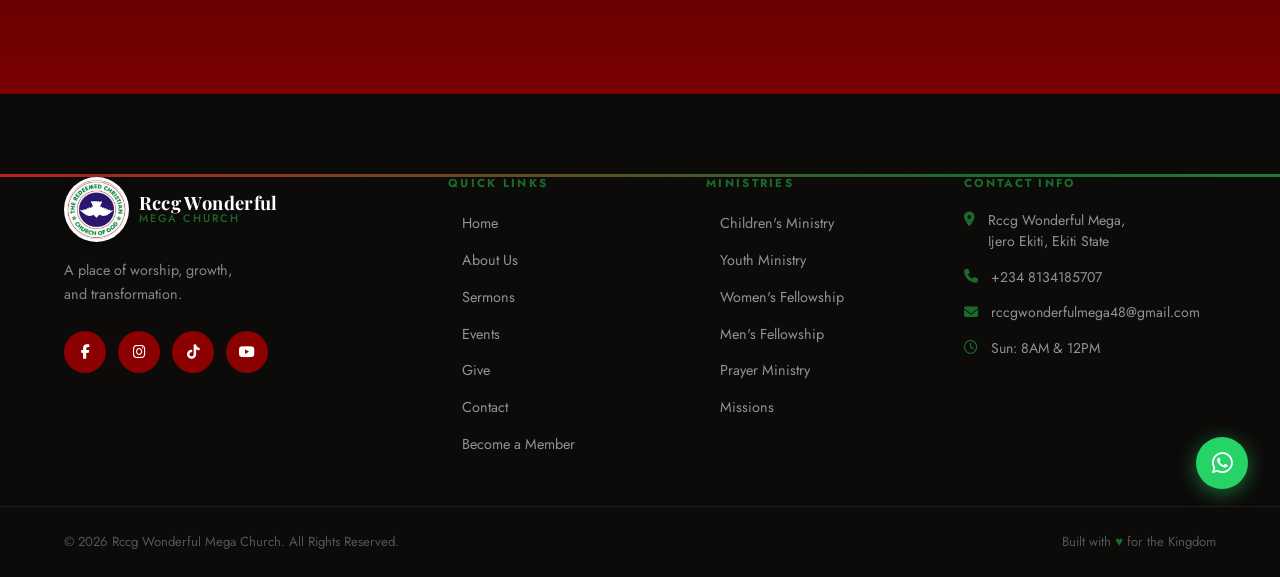
==== commit 47f333b8: "Add alt text to hero image Added alt attribute to hero image for accessibility." ====
--- a/index.html
+++ b/index.html
@@ -50,7 +50,7 @@
   <!-- HERO -->
   <section id="home" class="hero">
     <div class="hero-bg">
-      <img src="https://i.pinimg.com/1200x/5e/1d/03/5e1d03d04fa58bc45c76173b50a5d347.jpg" />
+      <img src="https://i.pinimg.com/1200x/5e/1d/03/5e1d03d04fa58bc45c76173b50a5d347.jpg"  alt="Church worship" class="hero-img"/>
       <div class="hero-overlay"></div>
     </div>
     <div class="hero-particles">
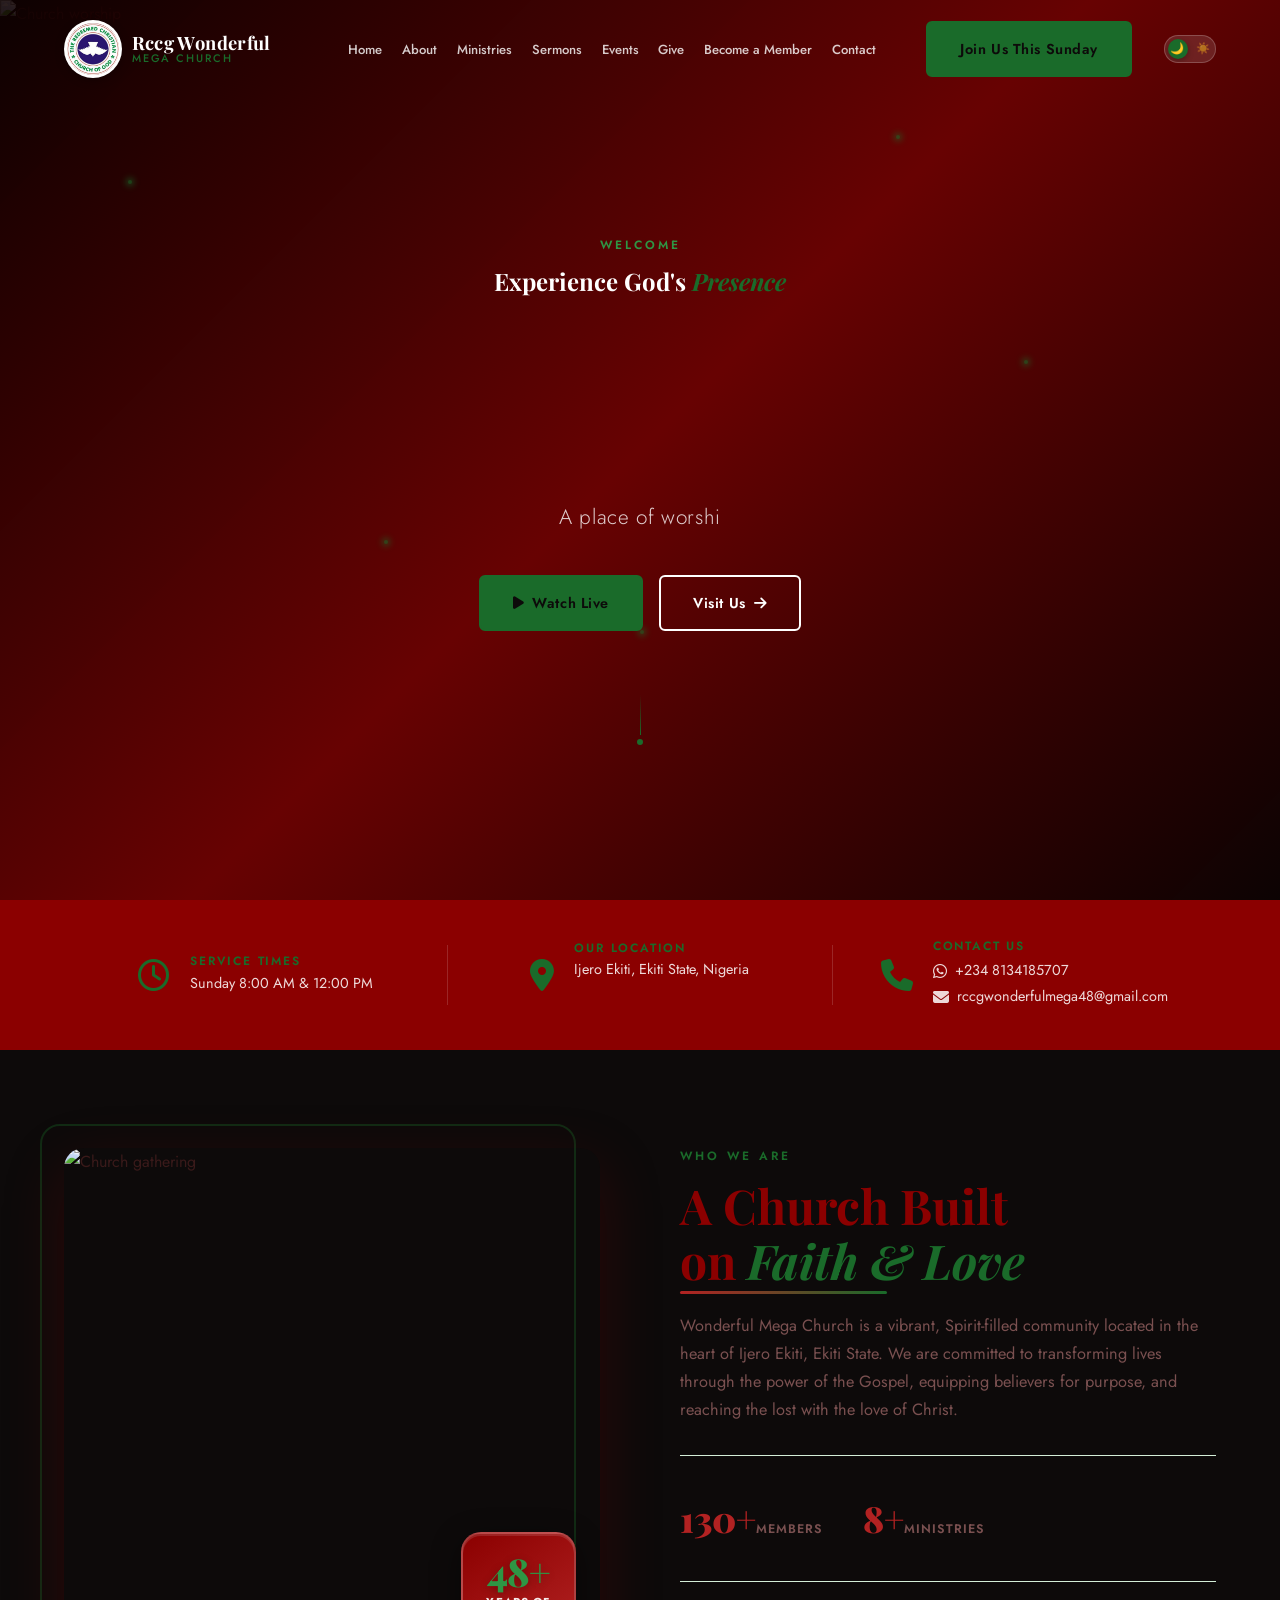
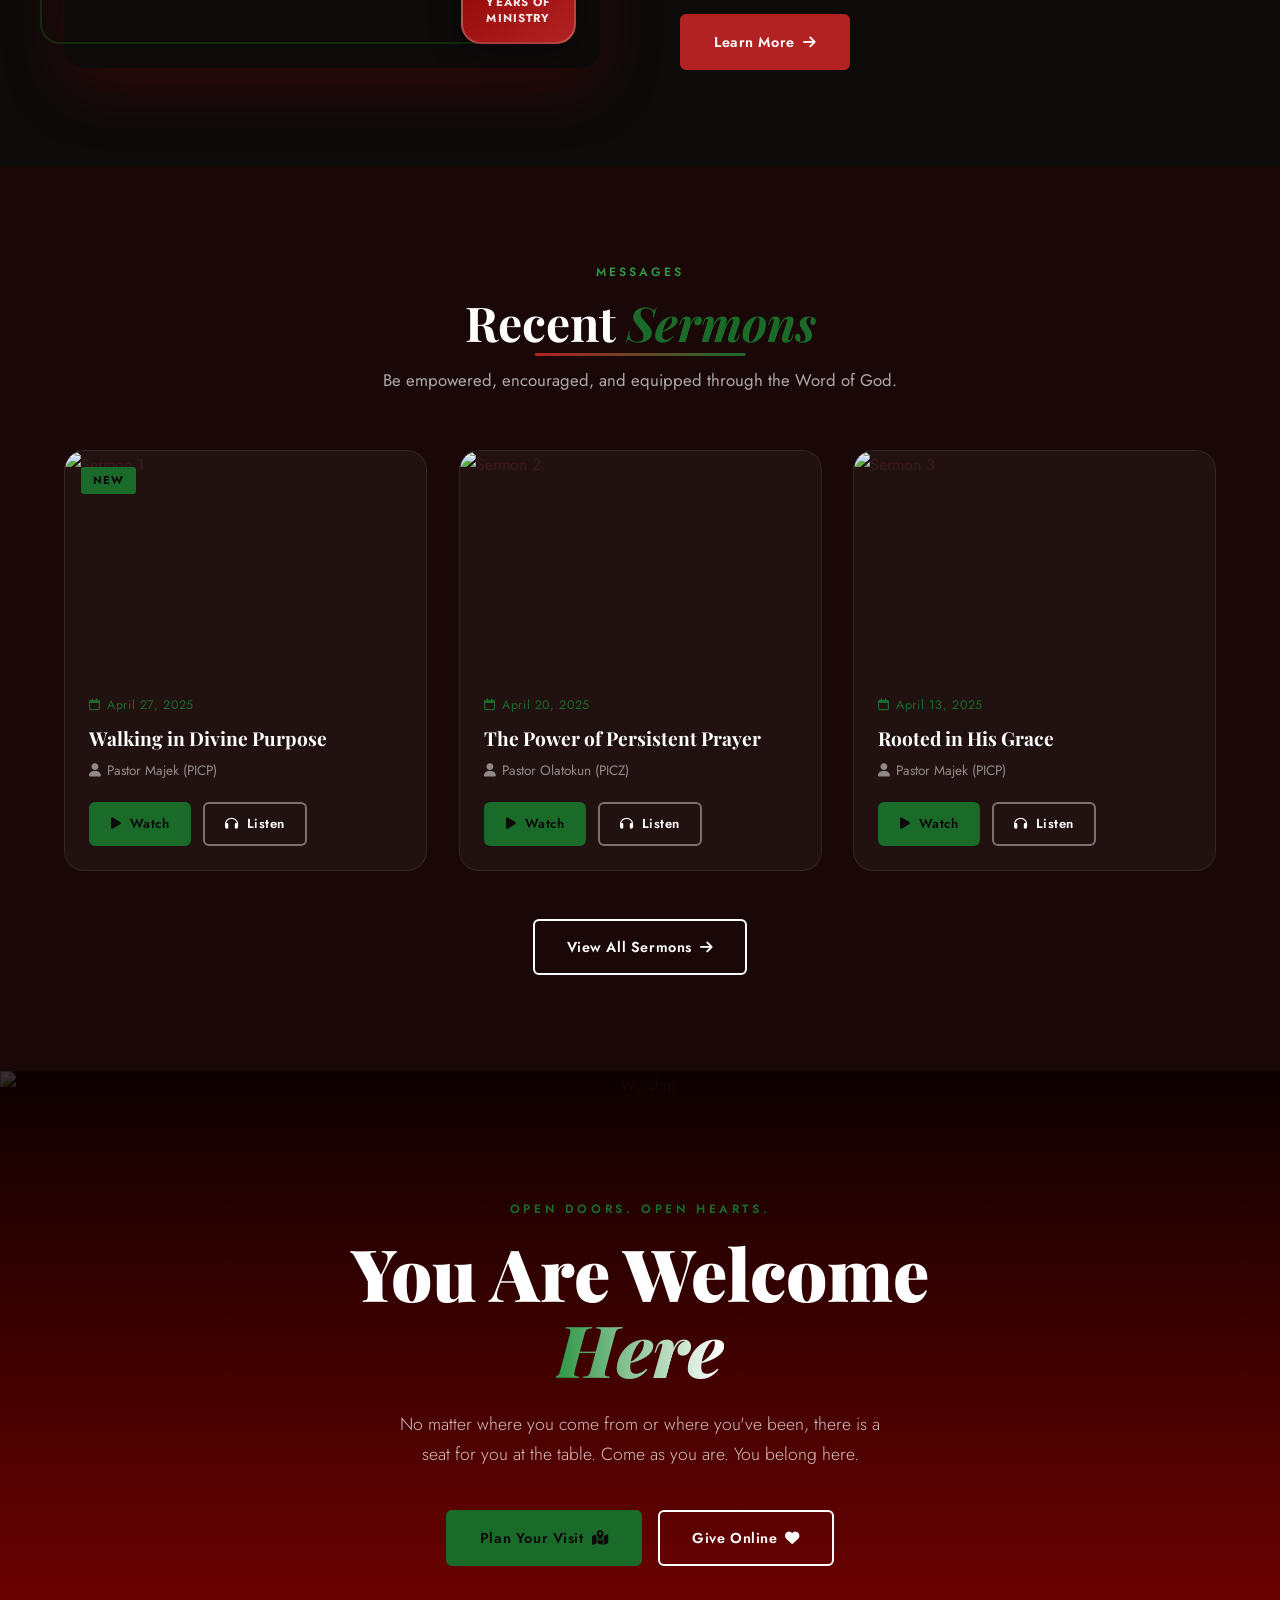
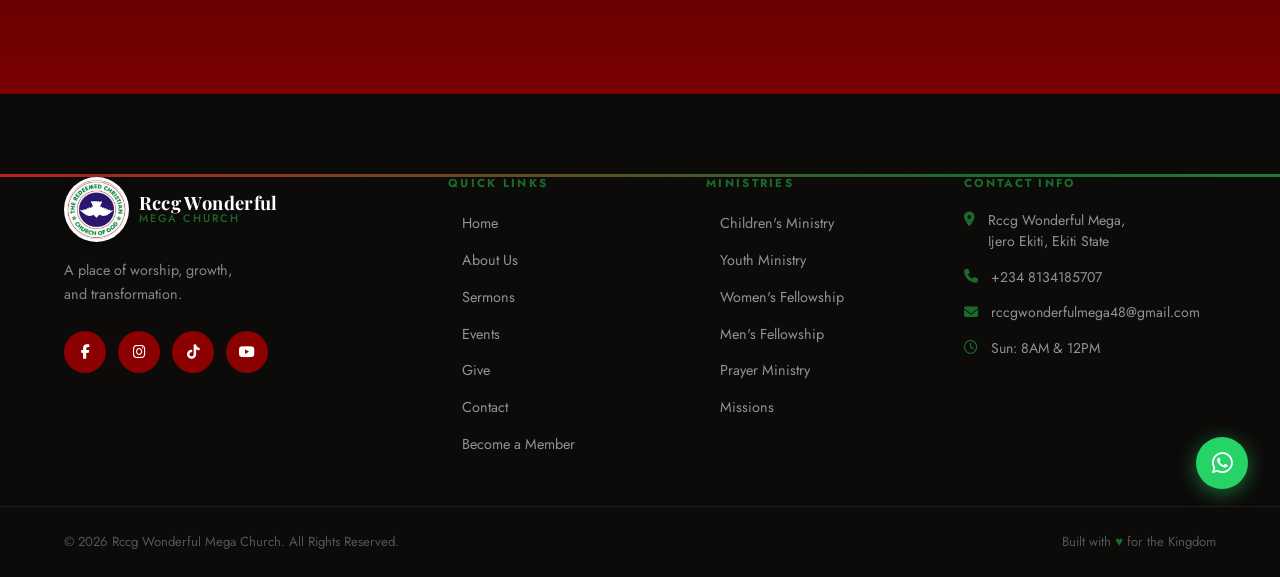
==== commit f89ce804: "Add Ministries and Become a Member to the top nav menu Added both links across all pages, with the a" ====
--- a/index.html
+++ b/index.html
@@ -31,9 +31,11 @@
       <ul class="nav-links" id="navLinks">
         <li><a href="index.html"   class="nav-link active">Home</a></li>
         <li><a href="about.html"   class="nav-link ">About</a></li>
+        <li><a href="ministries.html" class="nav-link ">Ministries</a></li>
         <li><a href="sermons.html" class="nav-link ">Sermons</a></li>
         <li><a href="events.html"  class="nav-link ">Events</a></li>
         <li><a href="give.html"    class="nav-link ">Give</a></li>
+        <li><a href="members.html" class="nav-link ">Become a Member</a></li>
         <li><a href="contact.html" class="nav-link ">Contact</a></li>
       </ul>
       <a href="about.html" class="btn btn-gold nav-cta">Join Us This Sunday</a>
@@ -50,7 +52,7 @@
   <!-- HERO -->
   <section id="home" class="hero">
     <div class="hero-bg">
-      <img src="https://i.pinimg.com/1200x/5e/1d/03/5e1d03d04fa58bc45c76173b50a5d347.jpg"  alt="Church worship" class="hero-img"/>
+      <img src="https://images.unsplash.com/photo-1438232992991-995b671e4668?w=1800&q=80" alt="Church worship" class="hero-img" />
       <div class="hero-overlay"></div>
     </div>
     <div class="hero-particles">
@@ -300,4 +302,4 @@
   <script src="script.js"></script>
   <script src="index-page.js"></script>
 </body>
-</html>
+</html>
--- a/style.css
+++ b/style.css
@@ -268,17 +268,18 @@
   .nav-links {
     display: flex;
     align-items: center;
-    gap: 0.25rem;
+    gap: 0.05rem;
     margin-left: auto;
   }
   .nav-link {
-    font-size: 0.88rem;
+    font-size: 0.82rem;
     font-weight: 500;
     color: rgba(255,255,255,0.8);
-    padding: 0.4rem 0.85rem;
+    padding: 0.4rem 0.6rem;
     border-radius: var(--radius-sm);
     transition: var(--transition);
     position: relative;
+    white-space: nowrap;
   }
   .nav-link::after {
     content: '';
@@ -295,8 +296,8 @@
   }
   .nav-link:hover::after,
   .nav-link.active::after {
-    left: 0.85rem;
-    right: 0.85rem;
+    left: 0.6rem;
+    right: 0.6rem;
   }
   
   .nav-cta { margin-left: 0.5rem; }
@@ -445,6 +446,24 @@
   .delay-4        { animation-delay: 0.8s; }
   @keyframes fadeUp { to { opacity: 1; transform: translateY(0); } }
   
+  /* ─── RADIO GROUPS (join-ministry.html) ─────────────── */
+  .radio-row {
+    display: flex;
+    gap: 1.5rem;
+    flex-wrap: wrap;
+    margin-top: 0.5rem;
+  }
+  .radio-option {
+    display: flex;
+    align-items: center;
+    gap: 0.5rem;
+    font-size: 0.92rem;
+    color: var(--text-body);
+    cursor: pointer;
+    margin: 0 !important;
+  }
+  .radio-option input[type="radio"] { width: auto; accent-color: var(--gold); cursor: pointer; }
+
   /* ─── COUNTDOWN BANNER (homepage) ───────────────────── */
   .countdown-banner {
     background: linear-gradient(90deg, var(--gold-dark, #8a6a1f), var(--gold, #C9973B));
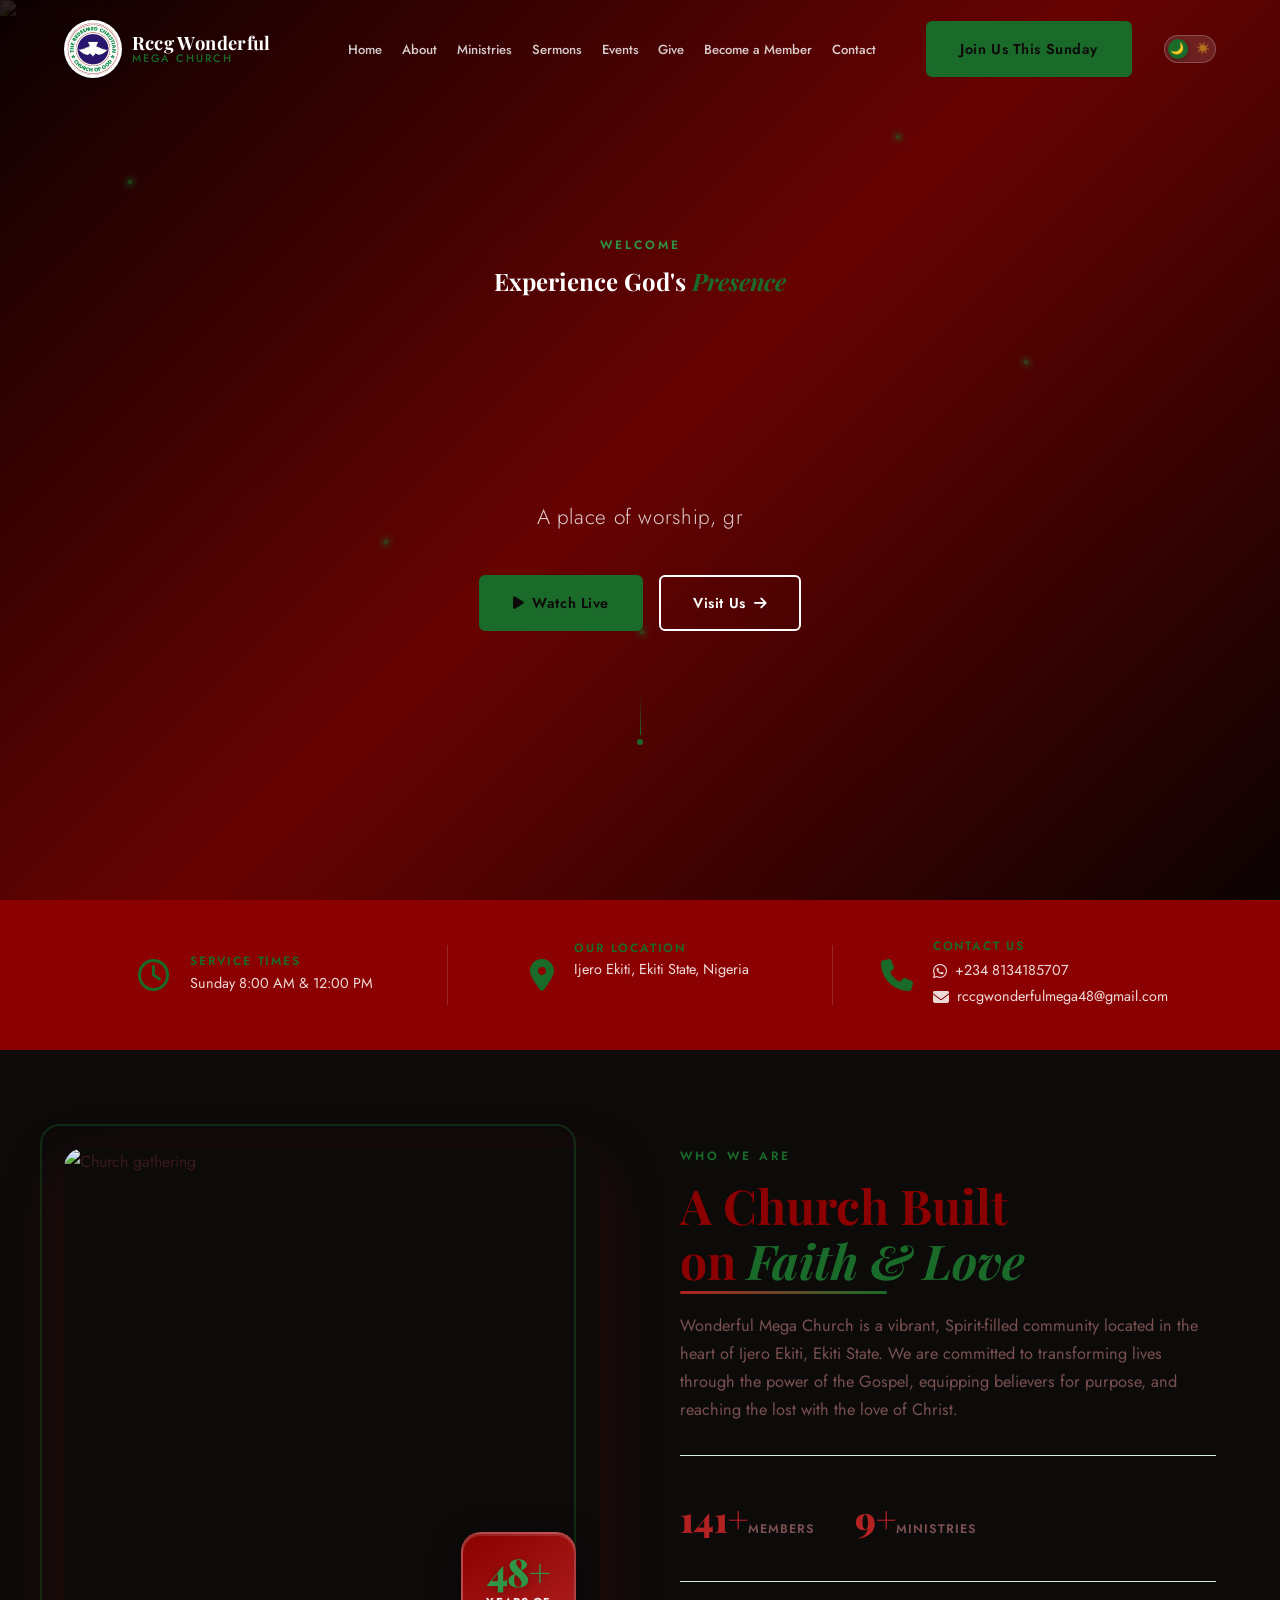
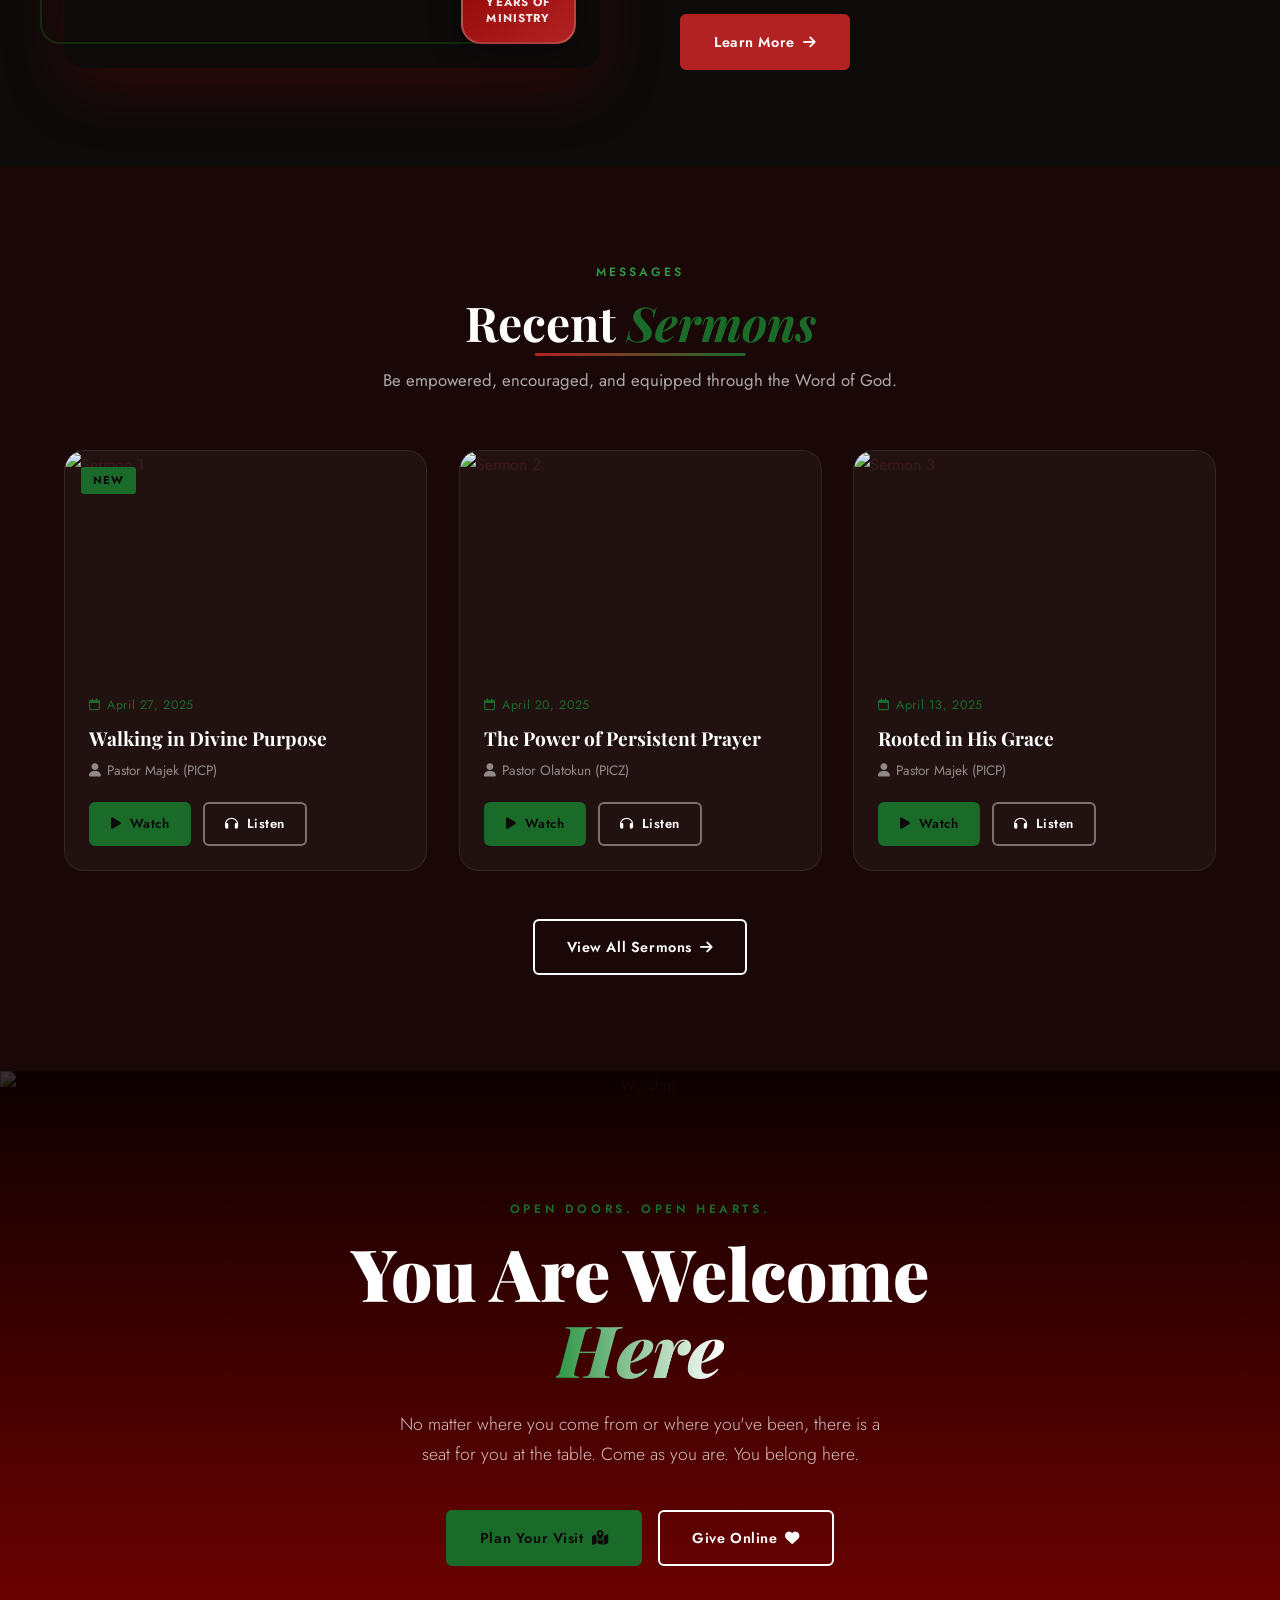
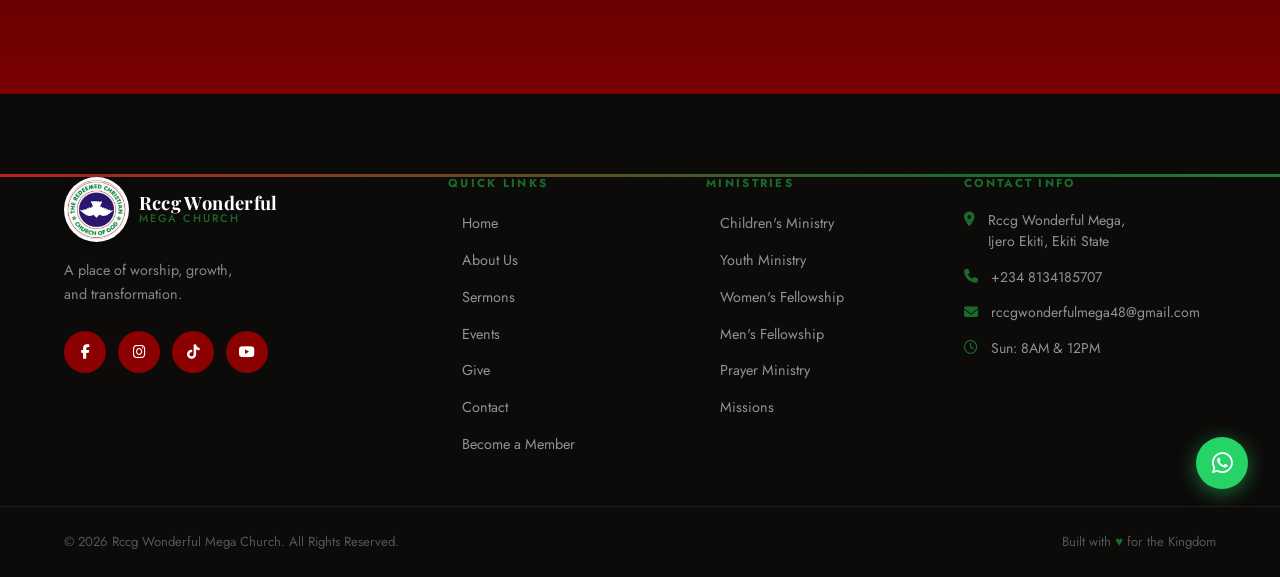
==== commit f9ee62aa: "Update index.html" ====
--- a/index.html
+++ b/index.html
@@ -52,7 +52,7 @@
   <!-- HERO -->
   <section id="home" class="hero">
     <div class="hero-bg">
-      <img src="https://images.unsplash.com/photo-1438232992991-995b671e4668?w=1800&q=80" alt="Church worship" class="hero-img" />
+      <img src="https://i.pinimg.com/236x/4d/64/74/4d647433e4d00ba339c94061602157ff.jpg" alt="Church worship" class="hero-img" />
       <div class="hero-overlay"></div>
     </div>
     <div class="hero-particles">
@@ -302,4 +302,4 @@
   <script src="script.js"></script>
   <script src="index-page.js"></script>
 </body>
-</html>+</html>
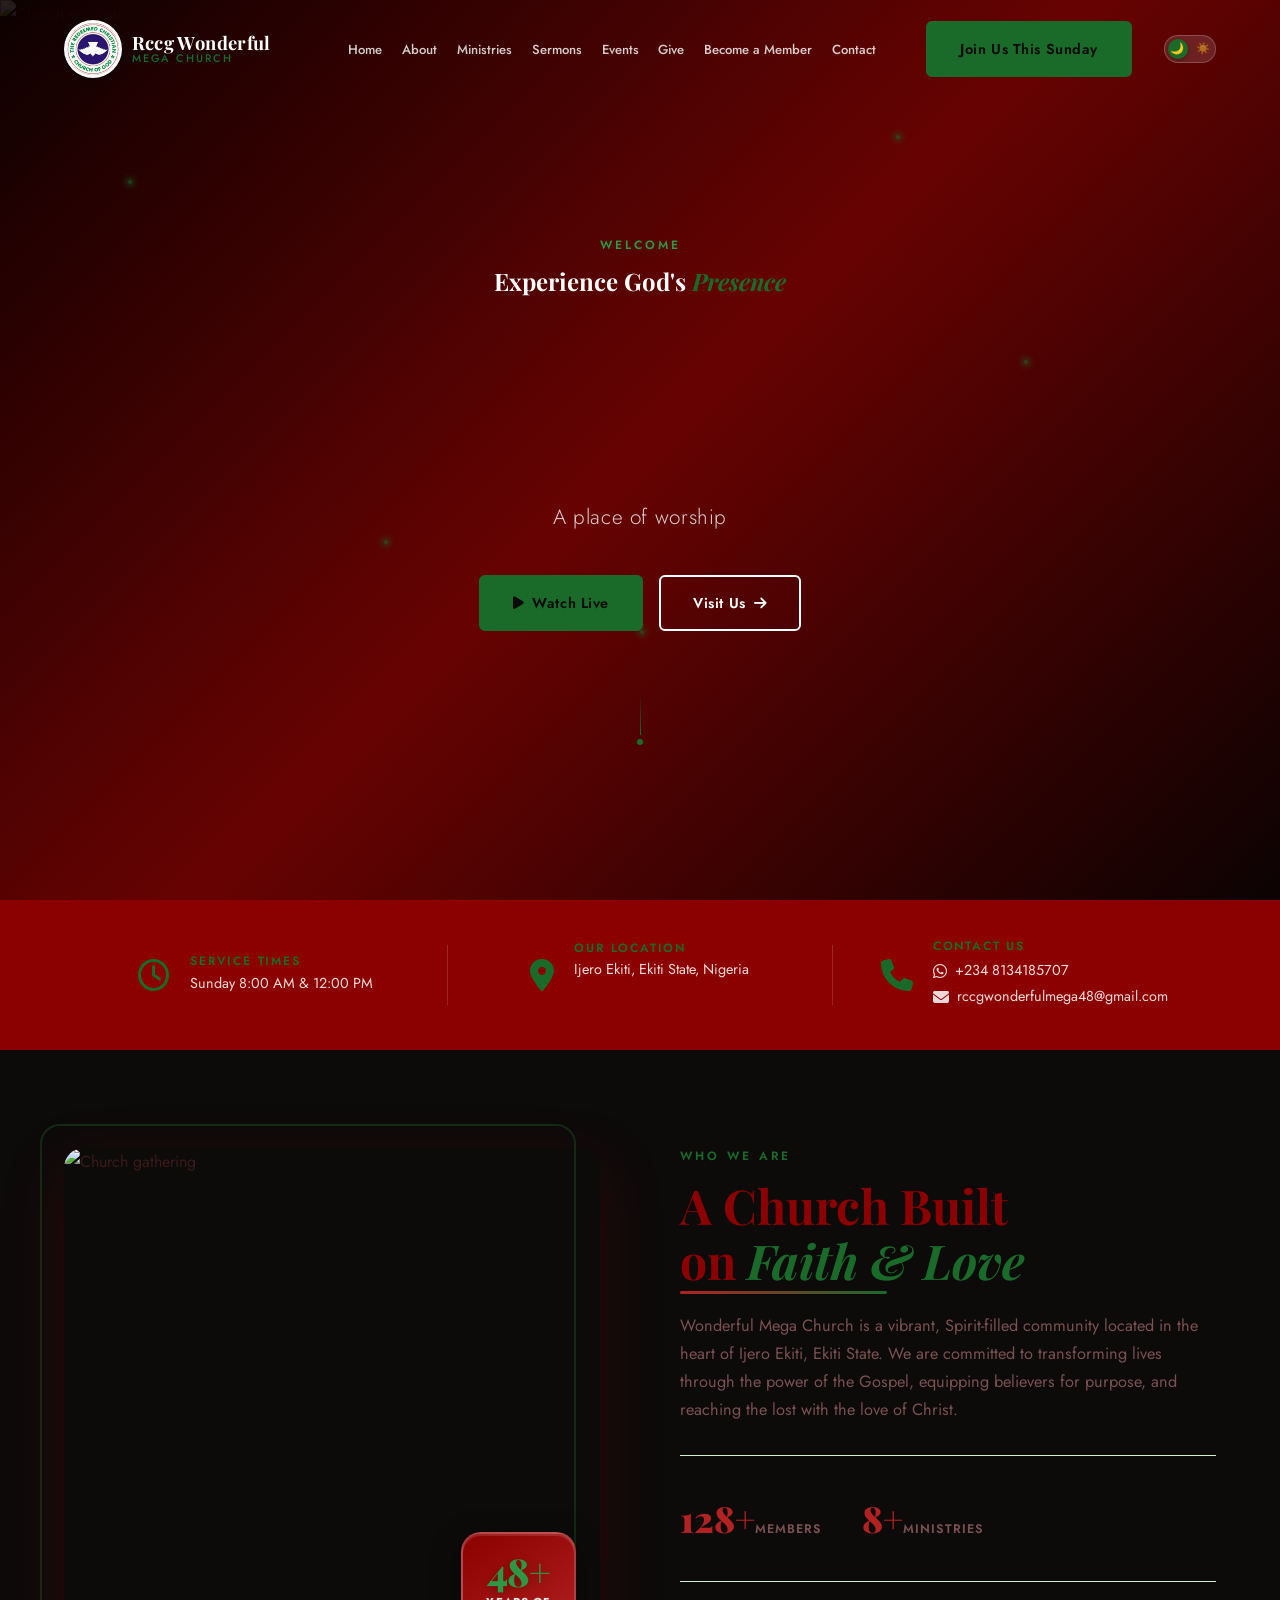
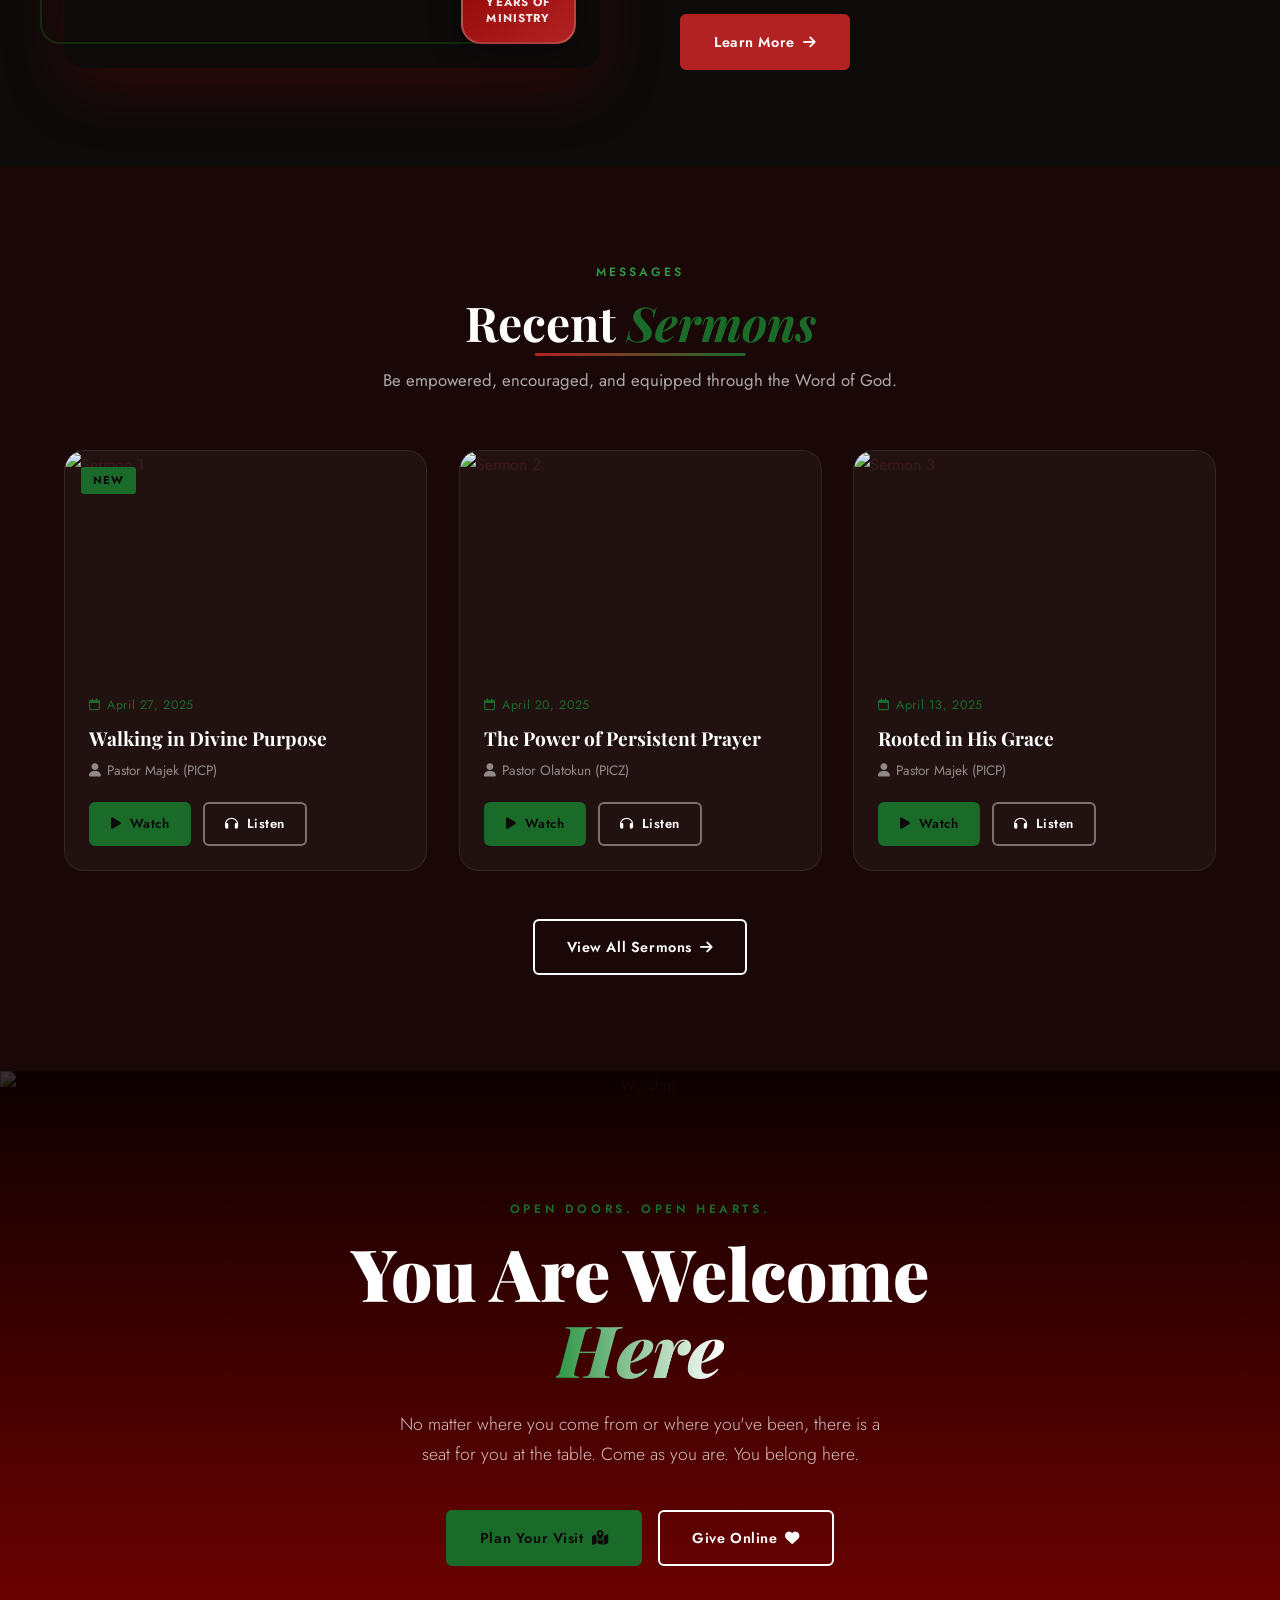
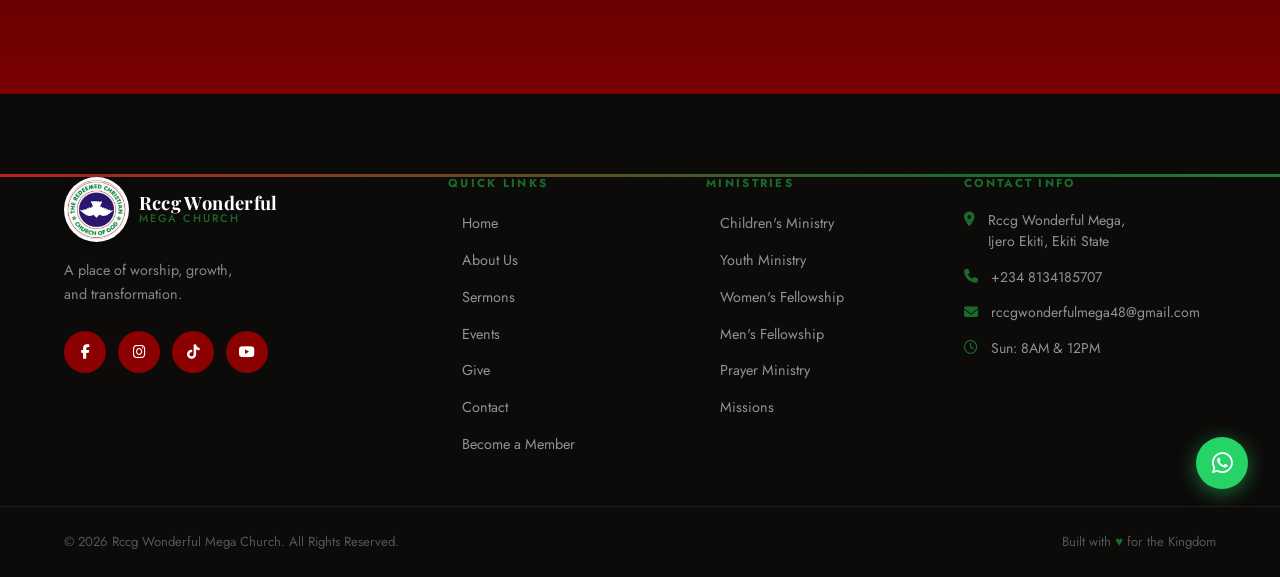
==== commit 96ae31aa: "Fix mobile menu: add close button, brown item backgrounds, remove divider lines - Added a dedicated " ====
--- a/index.html
+++ b/index.html
@@ -29,6 +29,7 @@
         </span>
       </a>
       <ul class="nav-links" id="navLinks">
+        <li class="nav-close-item"><button type="button" class="nav-close-btn" id="navCloseBtn" aria-label="Close menu"><i class="fa-solid fa-xmark"></i></button></li>
         <li><a href="index.html"   class="nav-link active">Home</a></li>
         <li><a href="about.html"   class="nav-link ">About</a></li>
         <li><a href="ministries.html" class="nav-link ">Ministries</a></li>
--- a/style.css
+++ b/style.css
@@ -300,7 +300,8 @@
     right: 0.6rem;
   }
   
-  .nav-cta { margin-left: 0.5rem; }
+  .nav-cta { margin-left: 0.5rem; }
+  .nav-close-item { display: none; }
   
   /* Hamburger */
   .hamburger {
@@ -1342,11 +1343,33 @@
       margin-left: 0;
     }
     .nav-links.open { right: 0; }
+    .nav-close-item { display: block; position: absolute; top: 1.1rem; right: 1.2rem; width: auto; }
+    .nav-close-btn {
+      background: rgba(255,255,255,0.08);
+      border: none;
+      color: #fff;
+      font-size: 1.25rem;
+      width: 40px;
+      height: 40px;
+      border-radius: 50%;
+      cursor: pointer;
+      display: flex;
+      align-items: center;
+      justify-content: center;
+      transition: var(--transition);
+    }
+    .nav-close-btn:hover { background: var(--purple-mid); transform: rotate(90deg); }
     .nav-link {
-      padding: 0.85rem 0;
+      padding: 0.85rem 1rem;
       font-size: 1.1rem;
       width: 100%;
-      border-bottom: 1px solid rgba(255,255,255,0.06);
+      background: rgba(139, 69, 19, 0.35);
+      border-radius: 10px;
+      margin-bottom: 0.6rem;
+      border-bottom: none;
+    }
+    .nav-link:hover, .nav-link.active {
+      background: rgba(139, 69, 19, 0.6);
     }
     .nav-link::after { display: none; }
   
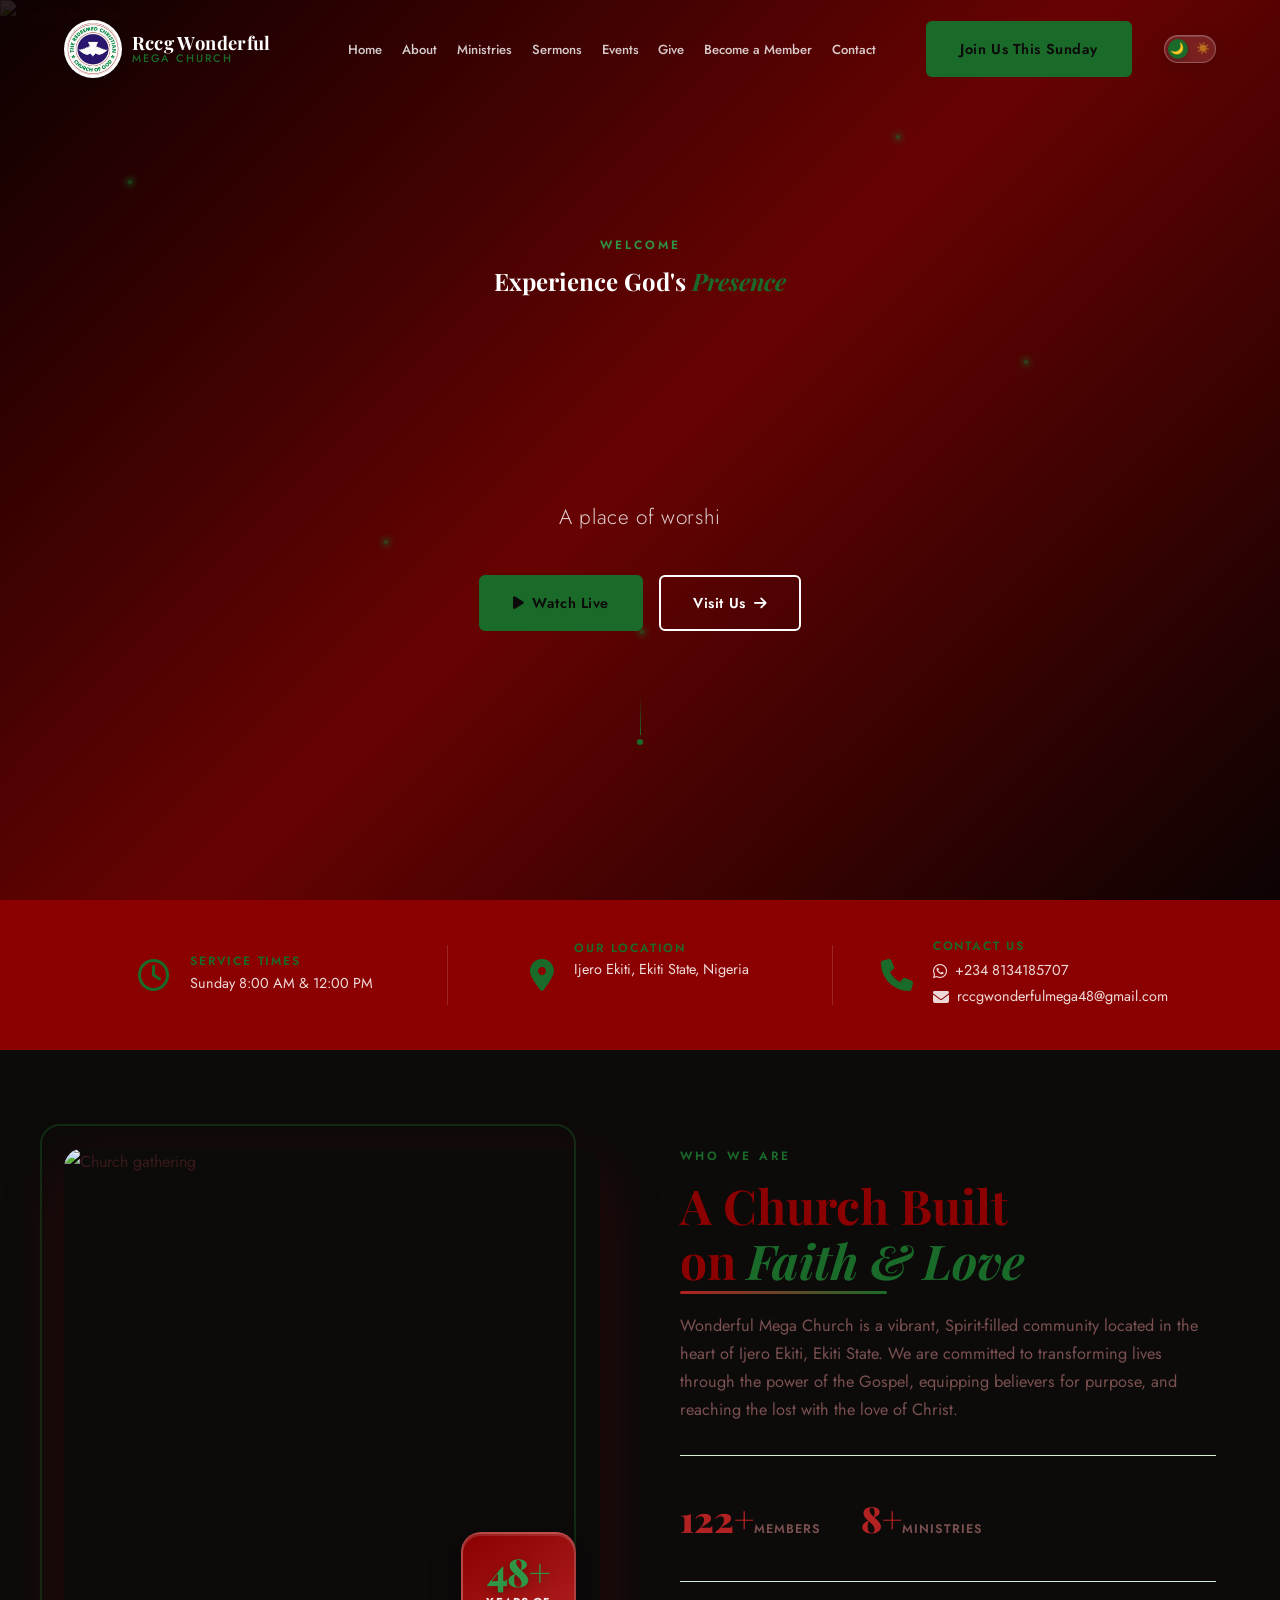
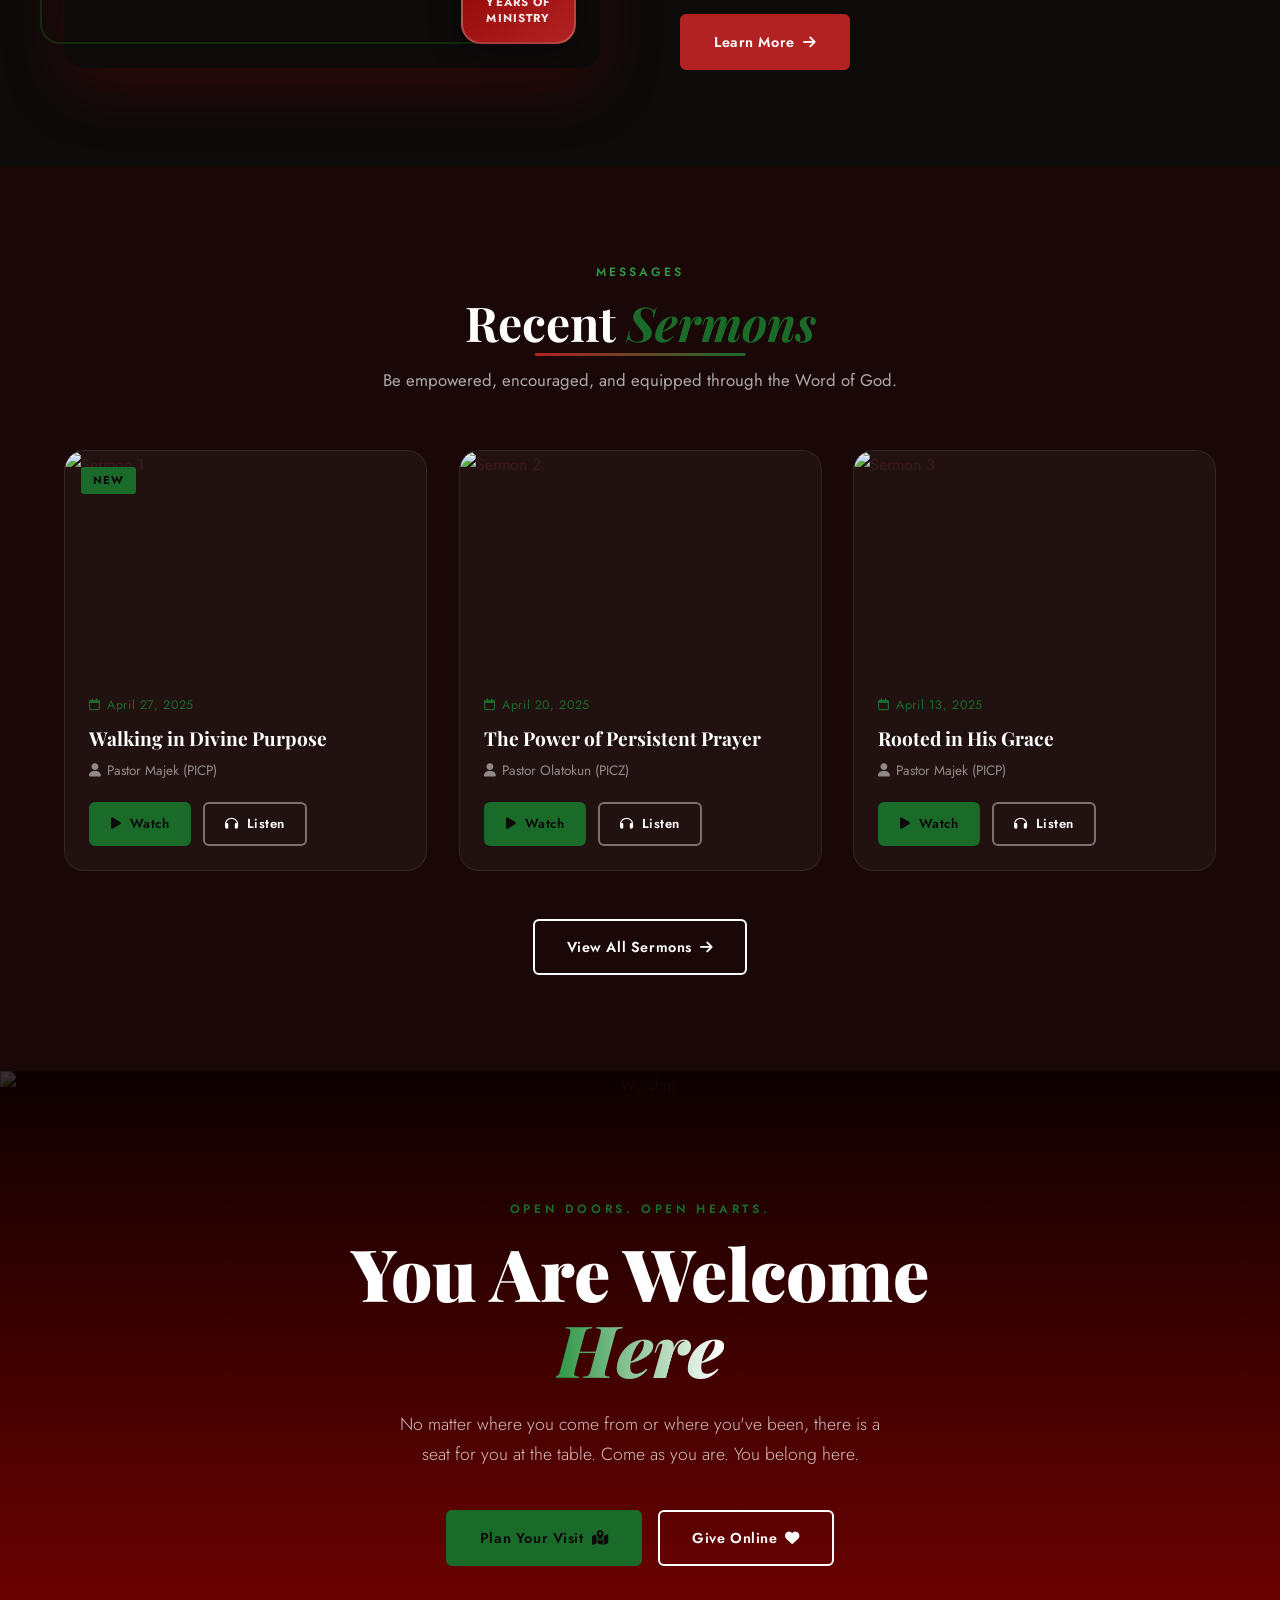
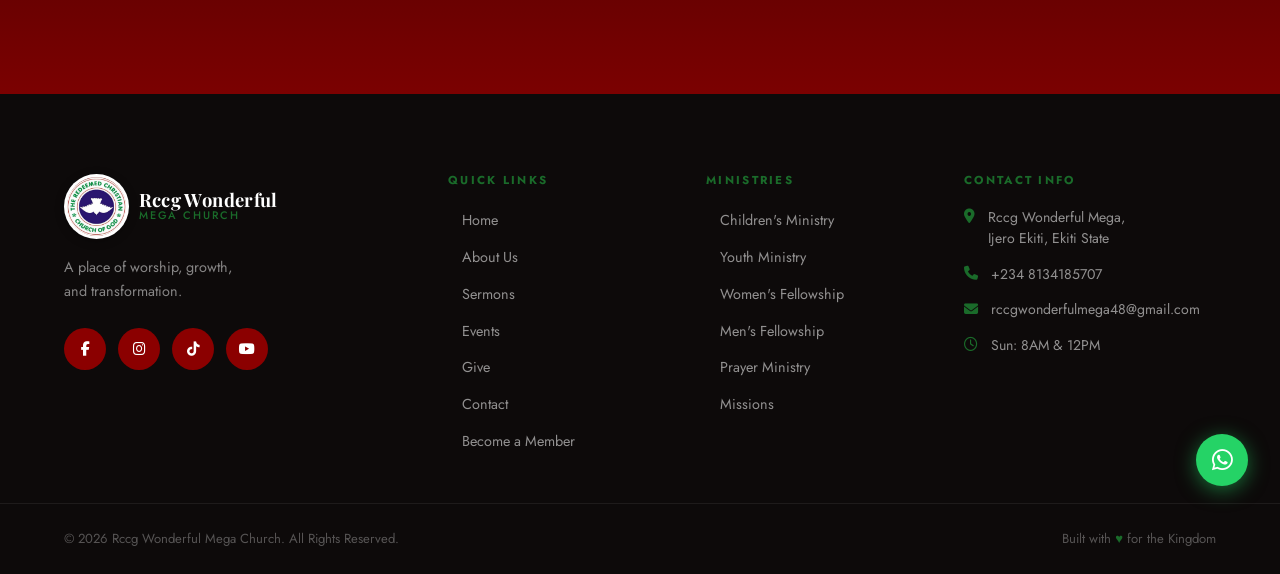
==== commit ad38db81: "Add floating, draggable glassmorphism dock (mobile) New pill-shaped floating nav dock, visible on mo" ====
--- a/index.html
+++ b/index.html
@@ -297,6 +297,19 @@
   <a href="https://wa.me/2348134185707" target="_blank" rel="noopener" class="whatsapp-float" aria-label="Chat on WhatsApp">
     <i class="fa-brands fa-whatsapp"></i>
   </a>
+
+  <!-- FLOATING DRAGGABLE DOCK (mobile) -->
+  <div class="floating-dock" id="floatingDock">
+    <div class="dock-pill" id="dockPill">
+      <a href="index.html" class="dock-item" draggable="false"><i class="fa-solid fa-house"></i><span>Home</span></a>
+      <a href="ministries.html" class="dock-item" draggable="false"><i class="fa-solid fa-hands-praying"></i><span>Ministries</span></a>
+      <a href="give.html" class="dock-item dock-item-accent" draggable="false"><i class="fa-solid fa-heart"></i><span>Give</span></a>
+      <a href="contact.html" class="dock-item" draggable="false"><i class="fa-solid fa-envelope"></i><span>Contact</span></a>
+    </div>
+    <button class="dock-menu-btn" id="dockMenuBtn" aria-label="Open full menu">
+      <i class="fa-solid fa-bars"></i>
+    </button>
+  </div>
   <script src="https://cdn.jsdelivr.net/npm/@supabase/supabase-js@2"></script>
   <script src="supabase-config.js"></script>
   <script src="backend.js"></script>
--- a/style.css
+++ b/style.css
@@ -307,9 +307,21 @@
   .hamburger {
     display: none;
     flex-direction: column;
+    justify-content: center;
+    align-items: center;
     gap: 5px;
+    width: 42px;
+    height: 42px;
     padding: 4px;
     margin-left: auto;
+    background: rgba(255,255,255,0.12);
+    backdrop-filter: blur(12px);
+    -webkit-backdrop-filter: blur(12px);
+    border: 1.5px solid rgba(255,255,255,0.25);
+    border-radius: 12px;
+    box-shadow: 0 4px 16px rgba(0,0,0,0.15), inset 0 1px 0 rgba(255,255,255,0.15);
+    cursor: pointer;
+    transition: var(--transition);
   }
   .hamburger span {
     display: block;
@@ -977,6 +989,55 @@
     margin-bottom: 1.25rem;
     line-height: 1.6;
   }
+
+  /* ─── BANK ACCOUNT LIST (give.html) ─────────────────── */
+  .bank-account-name { margin-bottom: 1rem !important; }
+  .bank-account-list {
+    display: flex;
+    flex-direction: column;
+    gap: 0.75rem;
+  }
+  .bank-account-item {
+    display: flex;
+    align-items: center;
+    justify-content: space-between;
+    background: var(--bg-surface-2);
+    border: 1px solid var(--gold-pale);
+    border-radius: var(--radius);
+    padding: 0.7rem 0.9rem;
+  }
+  .bank-account-info { display: flex; flex-direction: column; gap: 0.15rem; }
+  .bank-account-label {
+    font-size: 0.72rem;
+    letter-spacing: 0.06em;
+    text-transform: uppercase;
+    color: var(--gold);
+    font-weight: 600;
+  }
+  .bank-account-number {
+    font-family: var(--font-sans);
+    font-size: 1rem;
+    font-weight: 600;
+    color: var(--purple-deep);
+    letter-spacing: 0.03em;
+  }
+  .copy-acc-btn {
+    width: 38px; height: 38px;
+    border-radius: 50%;
+    border: 1px solid var(--gold-pale);
+    background: var(--white);
+    color: var(--gold);
+    cursor: pointer;
+    display: flex;
+    align-items: center;
+    justify-content: center;
+    transition: var(--transition);
+    flex-shrink: 0;
+  }
+  .copy-acc-btn:hover { background: var(--gold); color: var(--white); }
+  .copy-acc-btn.copied { background: #2a7a4e; border-color: #2a7a4e; color: #fff; }
+  [data-theme="light"] .bank-account-item { background: #FBF5F3; border-color: rgba(139,0,0,0.12); }
+  [data-theme="light"] .copy-acc-btn { background: #fff; border-color: rgba(139,0,0,0.15); }
   
   /* ─── TESTIMONIES ───────────────────────────────────── */
   .testimonies-slider { position: relative; overflow: hidden; }
@@ -1026,6 +1087,20 @@
     object-fit: cover;
     border: 2px solid var(--gold);
   }
+  .testimony-avatar-fallback {
+    width: 52px; height: 52px;
+    border-radius: 50%;
+    border: 2px solid var(--gold);
+    background: var(--purple-deep);
+    color: var(--white);
+    display: flex;
+    align-items: center;
+    justify-content: center;
+    font-family: var(--font-display);
+    font-size: 1.25rem;
+    font-weight: 700;
+    flex-shrink: 0;
+  }
   .testimony-author strong {
     display: block;
     color: var(--white);
@@ -1045,6 +1120,28 @@
     font-size: 0.85rem;
     letter-spacing: 0.05em;
   }
+
+  /* ─── PUBLIC TESTIMONY SUBMISSION FORM ──────────────── */
+  .testimony-form-wrap {
+    max-width: 600px;
+    margin: 4rem auto 0;
+    text-align: center;
+  }
+  .testimony-form-title {
+    font-size: 1.75rem;
+    color: var(--white);
+    margin-bottom: 0.75rem;
+  }
+  .testimony-form-title em { font-style: italic; color: var(--gold-light); }
+  .testimony-form-sub {
+    color: rgba(255,255,255,0.6);
+    font-size: 0.95rem;
+    line-height: 1.65;
+    margin-bottom: 2rem;
+  }
+  .testimony-form { text-align: left; }
+  [data-theme="light"] .testimony-form-title { color: #1A0A0A; }
+  [data-theme="light"] .testimony-form-sub { color: #5A3A3A; }
   
   /* Slider controls */
   .slider-controls {
@@ -1332,21 +1429,26 @@
       top: 0; right: -100%;
       width: 280px;
       height: 100vh;
-      background: var(--dark);
+      background: rgba(30, 15, 10, 0.55);
+      backdrop-filter: blur(20px);
+      -webkit-backdrop-filter: blur(20px);
+      border-left: 1px solid rgba(255,255,255,0.15);
       flex-direction: column;
       align-items: flex-start;
       gap: 0;
       padding: 5rem 2rem 2rem;
       transition: right 0.4s cubic-bezier(0.4, 0, 0.2, 1);
-      box-shadow: -8px 0 40px rgba(0,0,0,0.5);
+      box-shadow: -8px 0 40px rgba(0,0,0,0.35);
       z-index: 999;
       margin-left: 0;
     }
     .nav-links.open { right: 0; }
     .nav-close-item { display: block; position: absolute; top: 1.1rem; right: 1.2rem; width: auto; }
     .nav-close-btn {
-      background: rgba(255,255,255,0.08);
-      border: none;
+      background: rgba(255,255,255,0.12);
+      backdrop-filter: blur(12px);
+      -webkit-backdrop-filter: blur(12px);
+      border: 1.5px solid rgba(255,255,255,0.25);
       color: #fff;
       font-size: 1.25rem;
       width: 40px;
@@ -1356,20 +1458,27 @@
       display: flex;
       align-items: center;
       justify-content: center;
+      box-shadow: 0 4px 16px rgba(0,0,0,0.15);
       transition: var(--transition);
     }
-    .nav-close-btn:hover { background: var(--purple-mid); transform: rotate(90deg); }
+    .nav-close-btn:hover { background: var(--purple-mid); border-color: var(--purple-mid); transform: rotate(90deg); }
     .nav-link {
       padding: 0.85rem 1rem;
       font-size: 1.1rem;
       width: 100%;
-      background: rgba(139, 69, 19, 0.35);
+      background: transparent;
+      border: 1px solid transparent;
       border-radius: 10px;
-      margin-bottom: 0.6rem;
-      border-bottom: none;
+      margin-bottom: 0.5rem;
+      transition: background 0.2s ease, border-color 0.2s ease, backdrop-filter 0.2s ease;
     }
-    .nav-link:hover, .nav-link.active {
-      background: rgba(139, 69, 19, 0.6);
+    .nav-link:hover,
+    .nav-link:active,
+    .nav-link.active {
+      background: rgba(255,255,255,0.14);
+      backdrop-filter: blur(10px);
+      -webkit-backdrop-filter: blur(10px);
+      border-color: rgba(255,255,255,0.25);
     }
     .nav-link::after { display: none; }
   
@@ -1647,21 +1756,9 @@
     50%      { transform: translateY(-9px); }
   }
   
-  /* ─── 12. FOOTER entrance gradient line ────────────── */
+  /* ─── 12. FOOTER entrance gradient line (removed) ──── */
   .footer-top {
     position: relative;
-  }
-  .footer-top::before {
-    content: '';
-    display: block;
-    height: 3px;
-    background: linear-gradient(90deg, var(--purple-mid), var(--gold), var(--gold-light), var(--gold), var(--purple-mid));
-    background-size: 300% auto;
-    animation: gradientSlide 4s linear infinite;
-  }
-  @keyframes gradientSlide {
-    0%   { background-position: 0% center; }
-    100% { background-position: 300% center; }
   }
   
   /* ─── 13. SCROLL INDICATOR glow pulse ──────────────── */
@@ -1738,6 +1835,87 @@
     0%,100% { box-shadow: 0 4px 20px rgba(37,211,102,0.5); }
     50%      { box-shadow: 0 4px 35px rgba(37,211,102,0.85), 0 0 0 8px rgba(37,211,102,0.1); }
   }
+
+  /* ─── FLOATING DRAGGABLE DOCK (mobile) ──────────────── */
+  .floating-dock {
+    position: fixed;
+    left: 50%;
+    bottom: 1.5rem;
+    transform: translateX(-50%);
+    z-index: 950;
+    display: none;
+    align-items: center;
+    gap: 0.65rem;
+    touch-action: none;
+  }
+  @media (max-width: 900px) {
+    .floating-dock { display: flex; }
+  }
+  .dock-pill {
+    display: flex;
+    align-items: center;
+    gap: 0.15rem;
+    background: rgba(20, 14, 14, 0.55);
+    backdrop-filter: blur(20px);
+    -webkit-backdrop-filter: blur(20px);
+    border: 1px solid rgba(255,255,255,0.15);
+    border-radius: 999px;
+    padding: 0.55rem 0.7rem;
+    box-shadow: 0 8px 32px rgba(0,0,0,0.35), inset 0 1px 0 rgba(255,255,255,0.08);
+    cursor: grab;
+  }
+  .floating-dock.dragging .dock-pill,
+  .floating-dock.dragging .dock-menu-btn { cursor: grabbing; }
+  .dock-item {
+    display: flex;
+    flex-direction: column;
+    align-items: center;
+    gap: 2px;
+    padding: 0.4rem 0.6rem;
+    border-radius: 14px;
+    color: rgba(255,255,255,0.85);
+    text-decoration: none;
+    transition: background 0.2s ease;
+    -webkit-user-select: none;
+    user-select: none;
+    -webkit-user-drag: none;
+    -webkit-touch-callout: none;
+  }
+  .dock-item i { font-size: 1.05rem; }
+  .dock-item span { font-size: 0.6rem; font-weight: 500; letter-spacing: 0.02em; }
+  .dock-item:hover, .dock-item:active { background: rgba(255,255,255,0.14); }
+  .dock-item-accent i { color: var(--gold-light); }
+  .dock-menu-btn {
+    width: 50px; height: 50px;
+    border-radius: 50%;
+    background: rgba(20, 14, 14, 0.55);
+    backdrop-filter: blur(20px);
+    -webkit-backdrop-filter: blur(20px);
+    border: 1px solid rgba(255,255,255,0.15);
+    color: #fff;
+    font-size: 1.1rem;
+    display: flex;
+    align-items: center;
+    justify-content: center;
+    box-shadow: 0 8px 32px rgba(0,0,0,0.35), inset 0 1px 0 rgba(255,255,255,0.08);
+    cursor: pointer;
+    flex-shrink: 0;
+    -webkit-user-select: none;
+    user-select: none;
+  }
+  .floating-dock.dragging { transition: none !important; }
+  .floating-dock:not(.dragging) { transition: left 0.35s cubic-bezier(0.4,0,0.2,1), bottom 0.35s cubic-bezier(0.4,0,0.2,1), top 0.35s cubic-bezier(0.4,0,0.2,1); }
+
+  [data-theme="light"] .dock-pill,
+  [data-theme="light"] .dock-menu-btn {
+    background: rgba(255,255,255,0.55);
+    border-color: rgba(139,0,0,0.15);
+    box-shadow: 0 8px 32px rgba(139,0,0,0.15), inset 0 1px 0 rgba(255,255,255,0.6);
+  }
+  [data-theme="light"] .dock-item { color: rgba(60,10,10,0.85); }
+  [data-theme="light"] .dock-item:hover,
+  [data-theme="light"] .dock-item:active { background: rgba(139,0,0,0.08); }
+  [data-theme="light"] .dock-menu-btn { color: #6B0000; }
   
   /* ─── 18. EVENT CARD date badge pulse ──────────────── */
   .event-date-badge {
@@ -1810,18 +1988,18 @@
   /* ─── LIGHT MODE VARIABLE OVERRIDES ────────────────── */
   [data-theme="light"] {
     --white:        #FFFFFF;
-    --off-white:    #F4F4F4;
-    --cream:        #EEF7EE;
+    --off-white:    #FFFFFF;
+    --cream:        #FFFFFF;
     --dark:         #1A0808;
     --dark-mid:     #111111;
     --text-body:    #1A0A0A;
     --text-muted:   #5A3A3A;
   
     /* Page background & surface */
-    --bg-page:      #F7F3F0;
+    --bg-page:      #FFFFFF;
     --bg-surface:   #FFFFFF;
-    --bg-surface-2: #F0EBE8;
-    --border-color: rgba(139, 0, 0, 0.12);
+    --bg-surface-2: #FAFAFA;
+    --border-color: rgba(139, 0, 0, 0.1);
   
     /* Card backgrounds */
     --card-bg:      #FFFFFF;
@@ -1848,11 +2026,29 @@
   
   /* ─── SECTIONS ──────────────────────────────────────── */
   [data-theme="light"] .about          { background: var(--bg-page); }
-  [data-theme="light"] .bg-cream       { background: #EDF5ED; }
-  [data-theme="light"] .bg-dark        { background: #1C0808; }
+  [data-theme="light"] .bg-cream       { background: #FFFFFF; }
+  [data-theme="light"] .bg-dark        { background: #FFFFFF; }
   
   [data-theme="light"] .section-title  { color: #6B0000; }
   [data-theme="light"] .section-subtitle { color: #5A3A3A; }
+  [data-theme="light"] .section-title.light,
+  [data-theme="light"] .section-eyebrow.light { color: #6B0000; }
+  [data-theme="light"] .section-subtitle.light { color: #5A3A3A; }
+
+  /* Cards/text that were designed assuming a dark section background */
+  [data-theme="light"] .ministry-card { background: #FFFFFF; border: 1px solid rgba(139,0,0,0.1); }
+  [data-theme="light"] .ministry-card i { color: #6B0000; }
+  [data-theme="light"] .ministry-card h4 { color: #1A0A0A; }
+  [data-theme="light"] .ministry-card p { color: #5A3A3A; }
+  [data-theme="light"] .bg-dark .ministry-detail-text { color: #5A3A3A; }
+  [data-theme="light"] .bg-dark .ministry-meta-list li { color: #1A0A0A; border-color: rgba(139,0,0,0.1); }
+
+  [data-theme="light"] .prayer-wall-card { background: #FFFFFF; border: 1px solid rgba(139,0,0,0.1); }
+  [data-theme="light"] .prayer-wall-text { color: #1A0A0A; }
+  [data-theme="light"] .prayer-wall-name { color: #5A3A3A; }
+  [data-theme="light"] .prayer-wall-empty { color: #5A3A3A; }
+  [data-theme="light"] .pray-btn { background: #FBF5F3; border-color: rgba(139,0,0,0.15); color: #1A0A0A; }
+  [data-theme="light"] .pray-btn:hover { background: #8B0000; border-color: #8B0000; color: #fff; }
   [data-theme="light"] .about-desc     { color: #5A3A3A; }
   [data-theme="light"] .stat-num       { color: #8B0000; }
   
@@ -1865,18 +2061,46 @@
   [data-theme="light"] .nav-link        { color: rgba(60,10,10,0.8); }
   [data-theme="light"] .nav-link:hover,
   [data-theme="light"] .nav-link.active { color: #6B0000; }
+  [data-theme="light"] .hamburger {
+    background: rgba(139,0,0,0.08);
+    border-color: rgba(139,0,0,0.22);
+  }
   [data-theme="light"] .hamburger span  { background: #6B0000; }
   
   /* Mobile nav panel in light mode */
   [data-theme="light"] .nav-links {
-    background: #FFF8F5;
+    background: rgba(255, 255, 255, 0.55);
+    backdrop-filter: blur(20px);
+    -webkit-backdrop-filter: blur(20px);
+    border-left: 1px solid rgba(139,0,0,0.12);
   }
   [data-theme="light"] .nav-link {
-    border-bottom-color: rgba(139,0,0,0.08);
+    background: transparent;
+    border-color: transparent;
+  }
+  [data-theme="light"] .nav-link:hover,
+  [data-theme="light"] .nav-link:active,
+  [data-theme="light"] .nav-link.active {
+    background: rgba(139,0,0,0.1);
+    backdrop-filter: blur(10px);
+    -webkit-backdrop-filter: blur(10px);
+    border-color: rgba(139,0,0,0.2);
+  }
+  [data-theme="light"] .nav-close-btn {
+    background: rgba(139,0,0,0.08);
+    border-color: rgba(139,0,0,0.2);
+    color: #6B0000;
+  }
+  [data-theme="light"] .nav-close-btn:hover {
+    background: #8B0000;
+    border-color: #8B0000;
+    color: #fff;
   }
   
   /* ─── INFO BAR ──────────────────────────────────────── */
-  [data-theme="light"] .info-bar { background: #8B0000; }
+  [data-theme="light"] .info-bar { background: #FFFFFF; border-bottom: 1px solid rgba(139,0,0,0.1); }
+  [data-theme="light"] .info-item p { color: #5A3A3A; }
+  [data-theme="light"] .info-divider { background: rgba(139,0,0,0.12); }
   
   /* ─── ABOUT SECTION ─────────────────────────────────── */
   [data-theme="light"] .about-stats {
@@ -1909,7 +2133,21 @@
   }
   [data-theme="light"] .sermon-title    { color: #3A1A1A; }
   [data-theme="light"] .sermon-preacher { color: #7A5050; }
-  [data-theme="light"] .sermon-play-overlay { background: rgba(139,0,0,0.45); }
+  [data-theme="light"] .sermon-play-overlay { background: rgba(139,0,0,0.45); }
+
+  [data-theme="light"] .sermon-search-box {
+    background: #FBF5F3;
+    border-color: rgba(139,0,0,0.15);
+  }
+  [data-theme="light"] .sermon-search-box i { color: #7A5050; }
+  [data-theme="light"] .sermon-search-box input { color: #1A0A0A; }
+  [data-theme="light"] .sermon-search-box input::placeholder { color: #7A5050; }
+  [data-theme="light"] .sermon-preacher-select {
+    background: #FBF5F3;
+    border-color: rgba(139,0,0,0.15);
+    color: #1A0A0A;
+  }
+  [data-theme="light"] .sermon-preacher-select option { background: #FFFFFF; color: #1A0A0A; }
   
   /* ─── TESTIMONIES ───────────────────────────────────── */
   [data-theme="light"] .testimony-card {
@@ -1950,8 +2188,79 @@
   [data-theme="light"] .form-group label { color: #6B0000; }
   
   /* ─── FOOTER ────────────────────────────────────────── */
-  [data-theme="light"] .footer        { background: #1A0505; }
-  [data-theme="light"] .footer-tagline { color: rgba(255,255,255,0.55); }
+  [data-theme="light"] .footer        { background: #FFFFFF; border-top: 1px solid rgba(139,0,0,0.1); }
+  [data-theme="light"] .footer-tagline { color: #5A3A3A; }
+  [data-theme="light"] .footer-links a { color: #5A3A3A; }
+  [data-theme="light"] .footer-links a:hover { color: #6B0000; }
+  [data-theme="light"] .footer-contact-list li { color: #5A3A3A; }
+  [data-theme="light"] .footer-contact-list li i { color: #6B0000; }
+  [data-theme="light"] .footer-bottom { border-top-color: rgba(139,0,0,0.1); }
+  [data-theme="light"] .footer-bottom-inner { color: #5A3A3A; }
+  [data-theme="light"] .heart { color: #B22222; }
+
+  /* ─── ADMIN DASHBOARD ────────────────────────────────── */
+  [data-theme="light"] .admin-header { border-bottom-color: rgba(139,0,0,0.12); }
+  [data-theme="light"] .admin-header h1 { color: #6B0000; }
+
+  [data-theme="light"] .admin-tab-btn {
+    background: #FFFFFF;
+    border-color: rgba(139,0,0,0.15);
+    color: #3A1A1A;
+  }
+  [data-theme="light"] .admin-tab-btn.active { background: #8B0000; border-color: #8B0000; color: #fff; }
+  [data-theme="light"] .admin-tab-btn:hover:not(.active) { background: rgba(139,0,0,0.06); }
+
+  [data-theme="light"] .admin-table-wrap {
+    background: #FFFFFF;
+    border-color: rgba(139,0,0,0.12);
+  }
+  [data-theme="light"] table.admin-table th,
+  [data-theme="light"] table.admin-table td {
+    border-bottom-color: rgba(139,0,0,0.1);
+  }
+  [data-theme="light"] table.admin-table th { color: #6B0000; background: #FBF5F3; }
+  [data-theme="light"] table.admin-table td { color: #3A1A1A; }
+
+  [data-theme="light"] .admin-pill.pill-new { background: rgba(178,34,34,0.12); color: #A21E1E; }
+  [data-theme="light"] .admin-pill.pill-read,
+  [data-theme="light"] .admin-pill.pill-confirmed,
+  [data-theme="light"] .admin-pill.pill-praying { background: rgba(26,107,42,0.12); color: #1A6B2A; }
+  [data-theme="light"] .admin-pill.pill-replied,
+  [data-theme="light"] .admin-pill.pill-answered { background: rgba(46,150,68,0.15); color: #1E7A31; }
+
+  [data-theme="light"] .admin-btn-sm {
+    background: #FFFFFF;
+    border-color: rgba(139,0,0,0.15);
+    color: #3A1A1A;
+  }
+  [data-theme="light"] .admin-btn-sm:hover { background: rgba(139,0,0,0.08); }
+  [data-theme="light"] .admin-btn-sm.danger:hover { background: rgba(178,34,34,0.15); color: #A21E1E; }
+
+  [data-theme="light"] .admin-form-card {
+    background: #FFFFFF;
+    border-color: rgba(139,0,0,0.12);
+  }
+  [data-theme="light"] .admin-form-grid label { color: #5A3A3A; }
+  [data-theme="light"] .admin-form-grid input,
+  [data-theme="light"] .admin-form-grid select,
+  [data-theme="light"] .admin-form-grid textarea {
+    background: #FBF5F3;
+    border-color: rgba(139,0,0,0.15);
+    color: #1A0A0A;
+  }
+
+  [data-theme="light"] .login-wrap {
+    background: #FFFFFF;
+    border-color: rgba(139,0,0,0.12);
+    box-shadow: 0 10px 40px rgba(139,0,0,0.08);
+  }
+  [data-theme="light"] .login-wrap p.sub { color: #7A5050; }
+  [data-theme="light"] .login-wrap label { color: #5A3A3A; }
+  [data-theme="light"] .login-wrap input {
+    background: #FBF5F3;
+    border-color: rgba(139,0,0,0.15);
+    color: #1A0A0A;
+  }
   
   /* ─── SLIDER BUTTONS ────────────────────────────────── */
   [data-theme="light"] .slider-btn {
@@ -1972,8 +2281,11 @@
     width: 52px;
     height: 28px;
     background: rgba(255,255,255,0.12);
-    border: 1.5px solid rgba(255,255,255,0.2);
+    backdrop-filter: blur(12px);
+    -webkit-backdrop-filter: blur(12px);
+    border: 1.5px solid rgba(255,255,255,0.25);
     border-radius: 50px;
+    box-shadow: 0 4px 16px rgba(0,0,0,0.15), inset 0 1px 0 rgba(255,255,255,0.15);
     display: flex;
     align-items: center;
     justify-content: space-between;
@@ -2035,11 +2347,11 @@
   }
   
   /* ─── LIGHT MODE: SCROLLBAR ─────────────────────────── */
-  [data-theme="light"] ::-webkit-scrollbar-track { background: #F4F0ED; }
+  [data-theme="light"] ::-webkit-scrollbar-track { background: #FFFFFF; }
   [data-theme="light"] ::-webkit-scrollbar-thumb { background: #B22222; }
   
   /* ─── PRELOADER theme ───────────────────────────────── */
-  [data-theme="light"] #preloader { background: #FFF8F5; }
+  [data-theme="light"] #preloader { background: #FFFFFF; }
   [data-theme="light"] .preloader-text { color: #6B0000; }
   /* =====================================================
      MULTI-PAGE STYLES
@@ -2148,7 +2460,71 @@
   .vm-card p { color: var(--text-muted); font-size: 0.95rem; line-height: 1.7; }
   
   [data-theme="light"] .vm-card { background: #fff; }
-  
+
+  /* ─── CALL TO ACTION SCRIPTURES (about.html) ────────── */
+  .callout-grid {
+    display: grid;
+    grid-template-columns: repeat(4, 1fr);
+    gap: 1.5rem;
+  }
+  .callout-card {
+    background: var(--card-bg);
+    border: 1px solid var(--card-border);
+    border-radius: var(--radius-lg);
+    padding: 1.5rem 1.5rem 2rem;
+    text-align: center;
+    transition: var(--transition);
+    overflow: hidden;
+  }
+  .callout-img {
+    margin: -1.5rem -1.5rem 1.25rem;
+    border-radius: var(--radius-lg) var(--radius-lg) 0 0;
+    overflow: hidden;
+    aspect-ratio: 3 / 5;
+  }
+  .callout-img img {
+    width: 100%;
+    height: 100%;
+    object-fit: cover;
+    display: block;
+    transition: transform 0.5s ease;
+  }
+  .callout-card:hover .callout-img img { transform: scale(1.05); }
+  .callout-card:hover {
+    transform: translateY(-6px);
+    border-color: var(--purple-mid);
+    box-shadow: var(--shadow-lg);
+  }
+  .callout-title {
+    font-size: 1.15rem;
+    color: var(--text-body);
+    margin-bottom: 0.85rem;
+  }
+  .callout-title em { font-style: normal; color: var(--purple-mid); }
+  .callout-text {
+    color: var(--text-muted);
+    font-size: 0.92rem;
+    line-height: 1.65;
+    margin-bottom: 1rem;
+    min-height: 4.5em;
+  }
+  .callout-ref {
+    display: inline-block;
+    font-family: var(--font-sans);
+    font-size: 0.78rem;
+    font-weight: 600;
+    letter-spacing: 0.05em;
+    color: var(--gold);
+  }
+  .callout-ref em { font-style: normal; color: var(--purple-mid); }
+
+  @media (max-width: 992px) {
+    .callout-grid { grid-template-columns: 1fr 1fr; }
+  }
+  @media (max-width: 560px) {
+    .callout-grid { grid-template-columns: 1fr; }
+  }
+
   /* ─── MINISTRIES GRID ───────────────────────────────── */
   .ministry-grid {
     display: grid;
